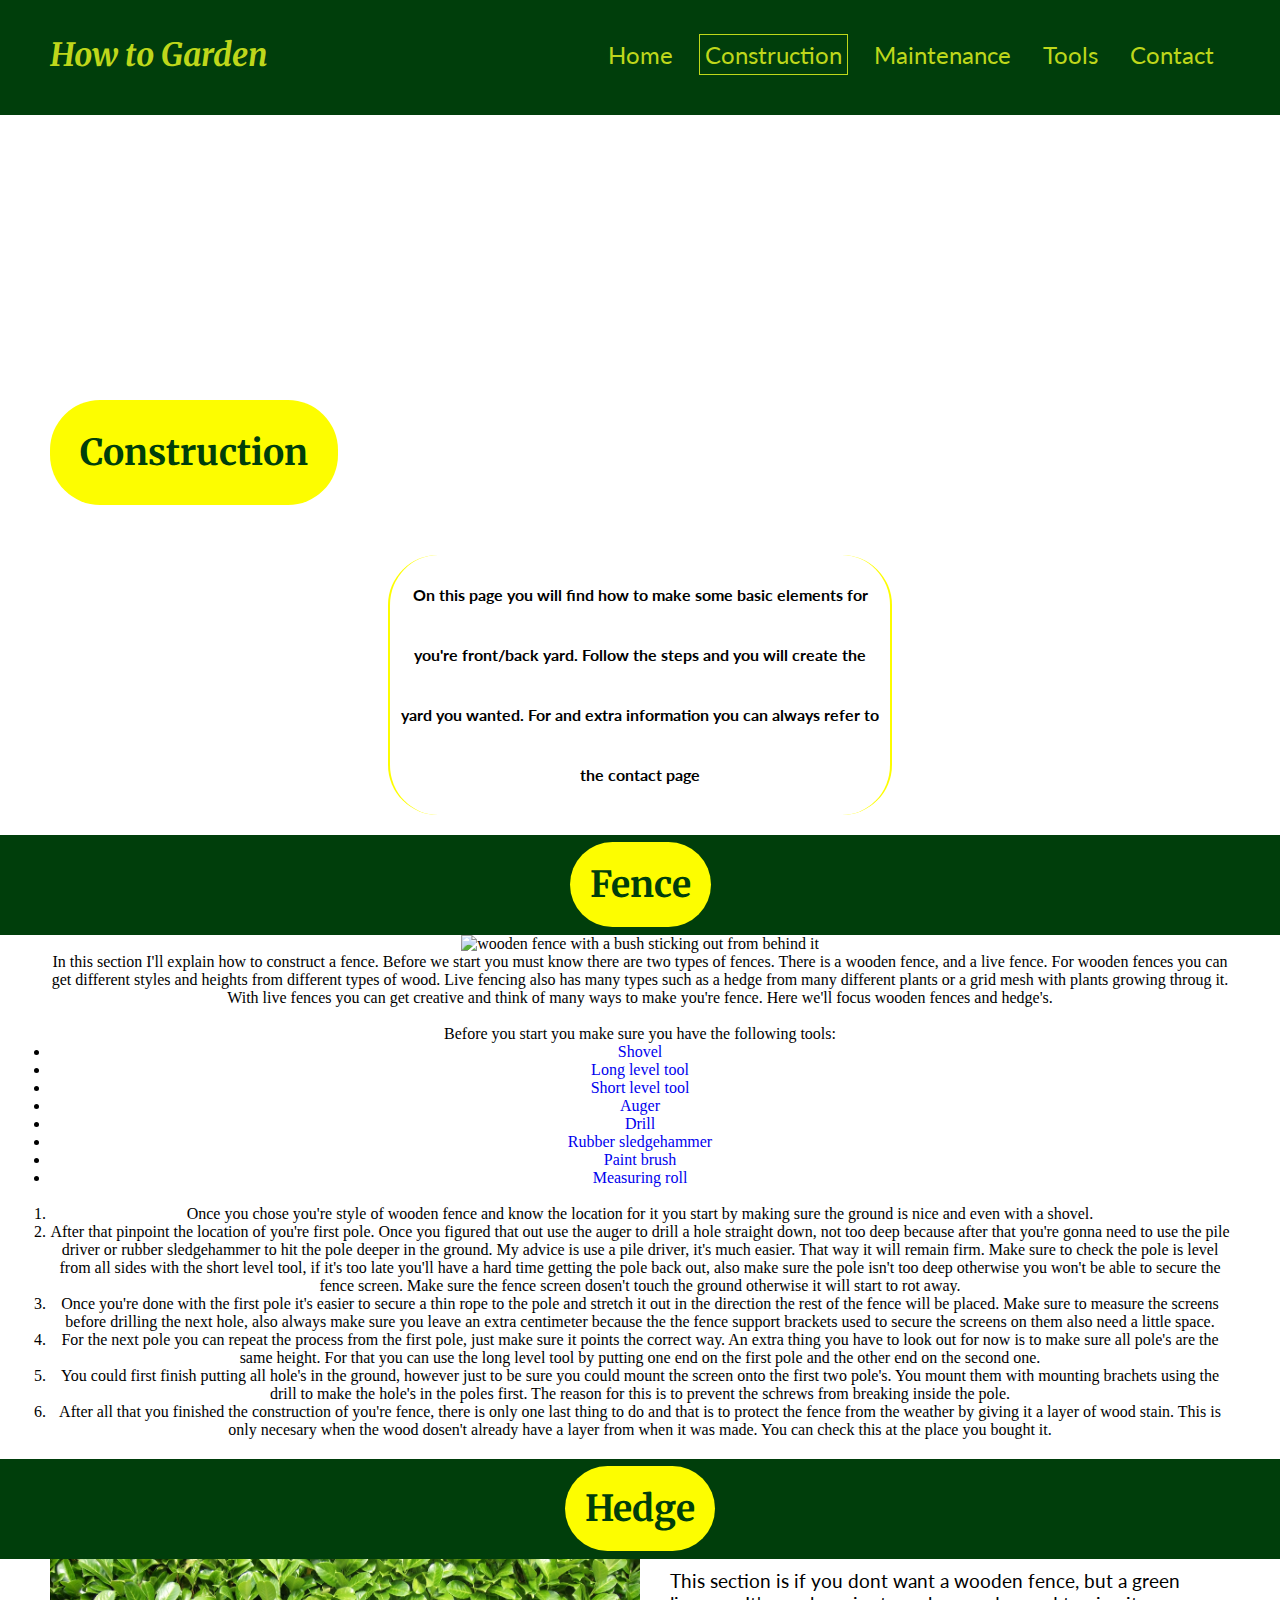
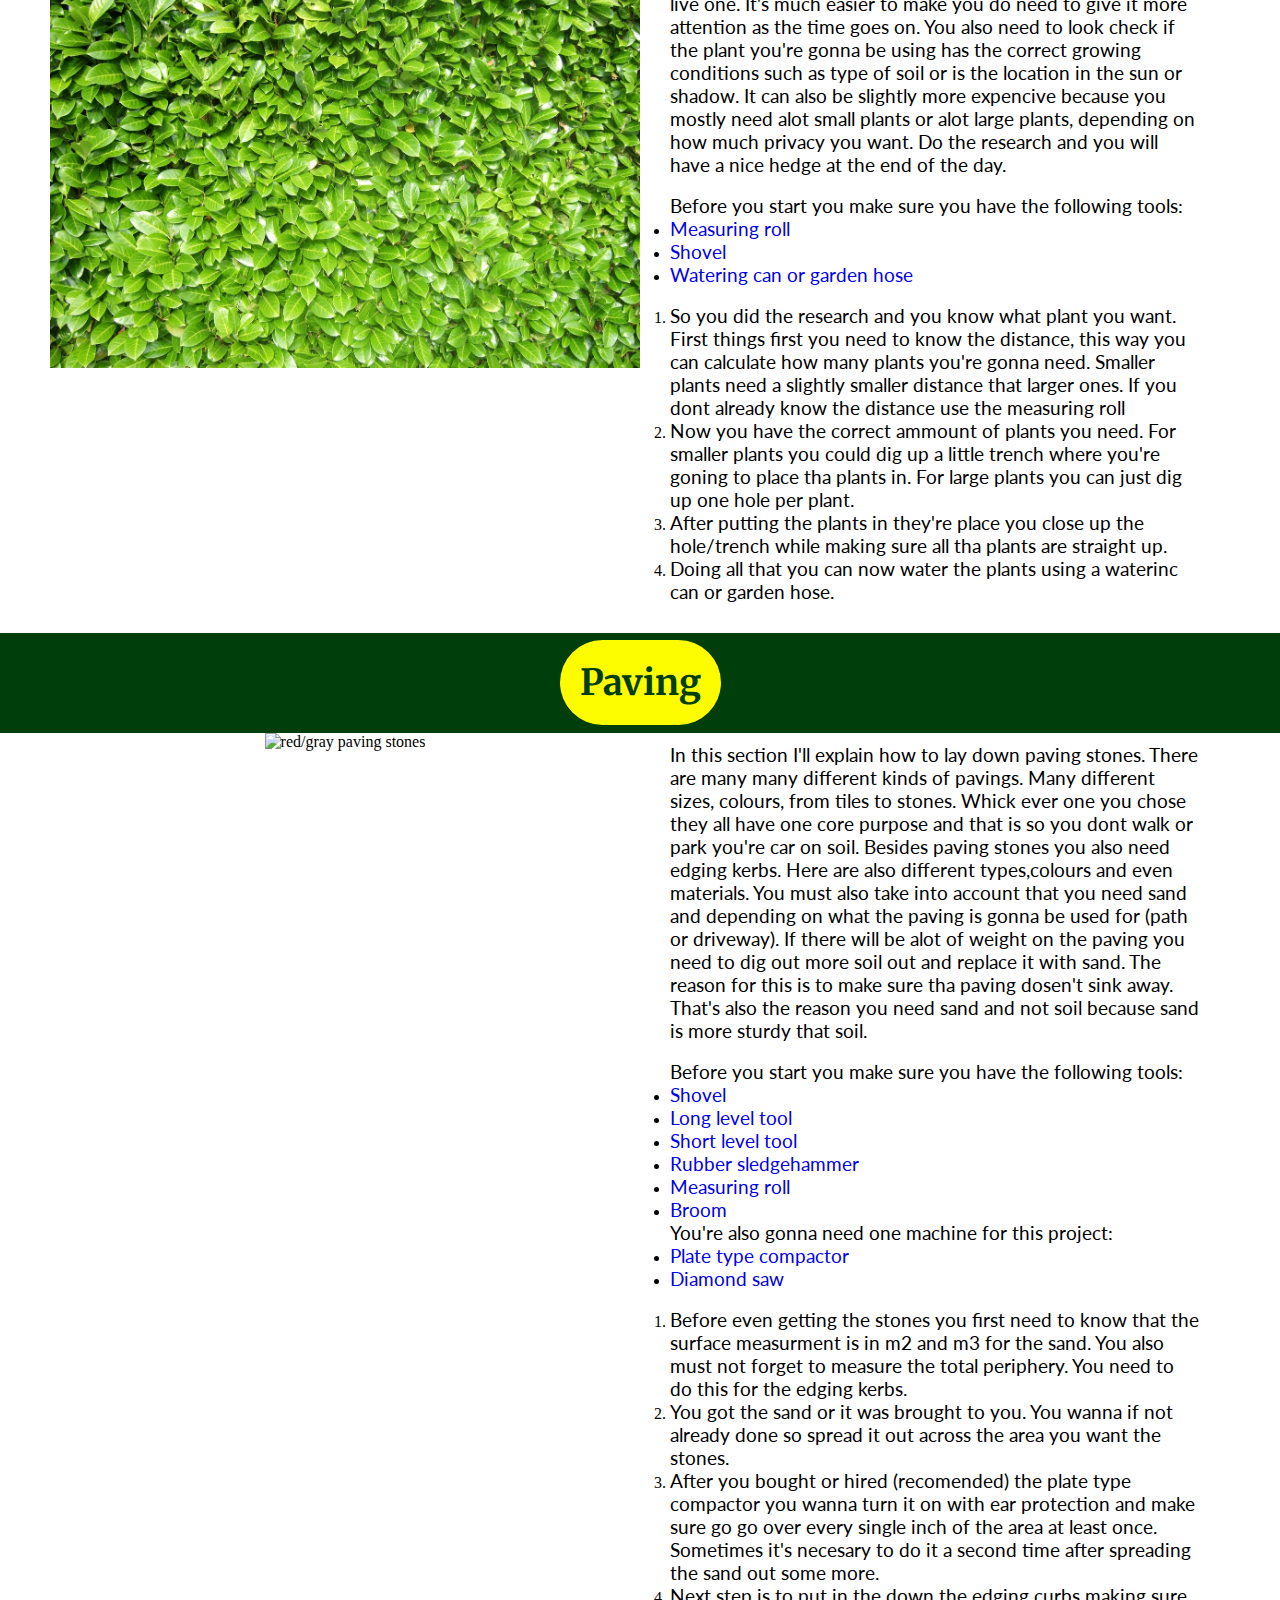
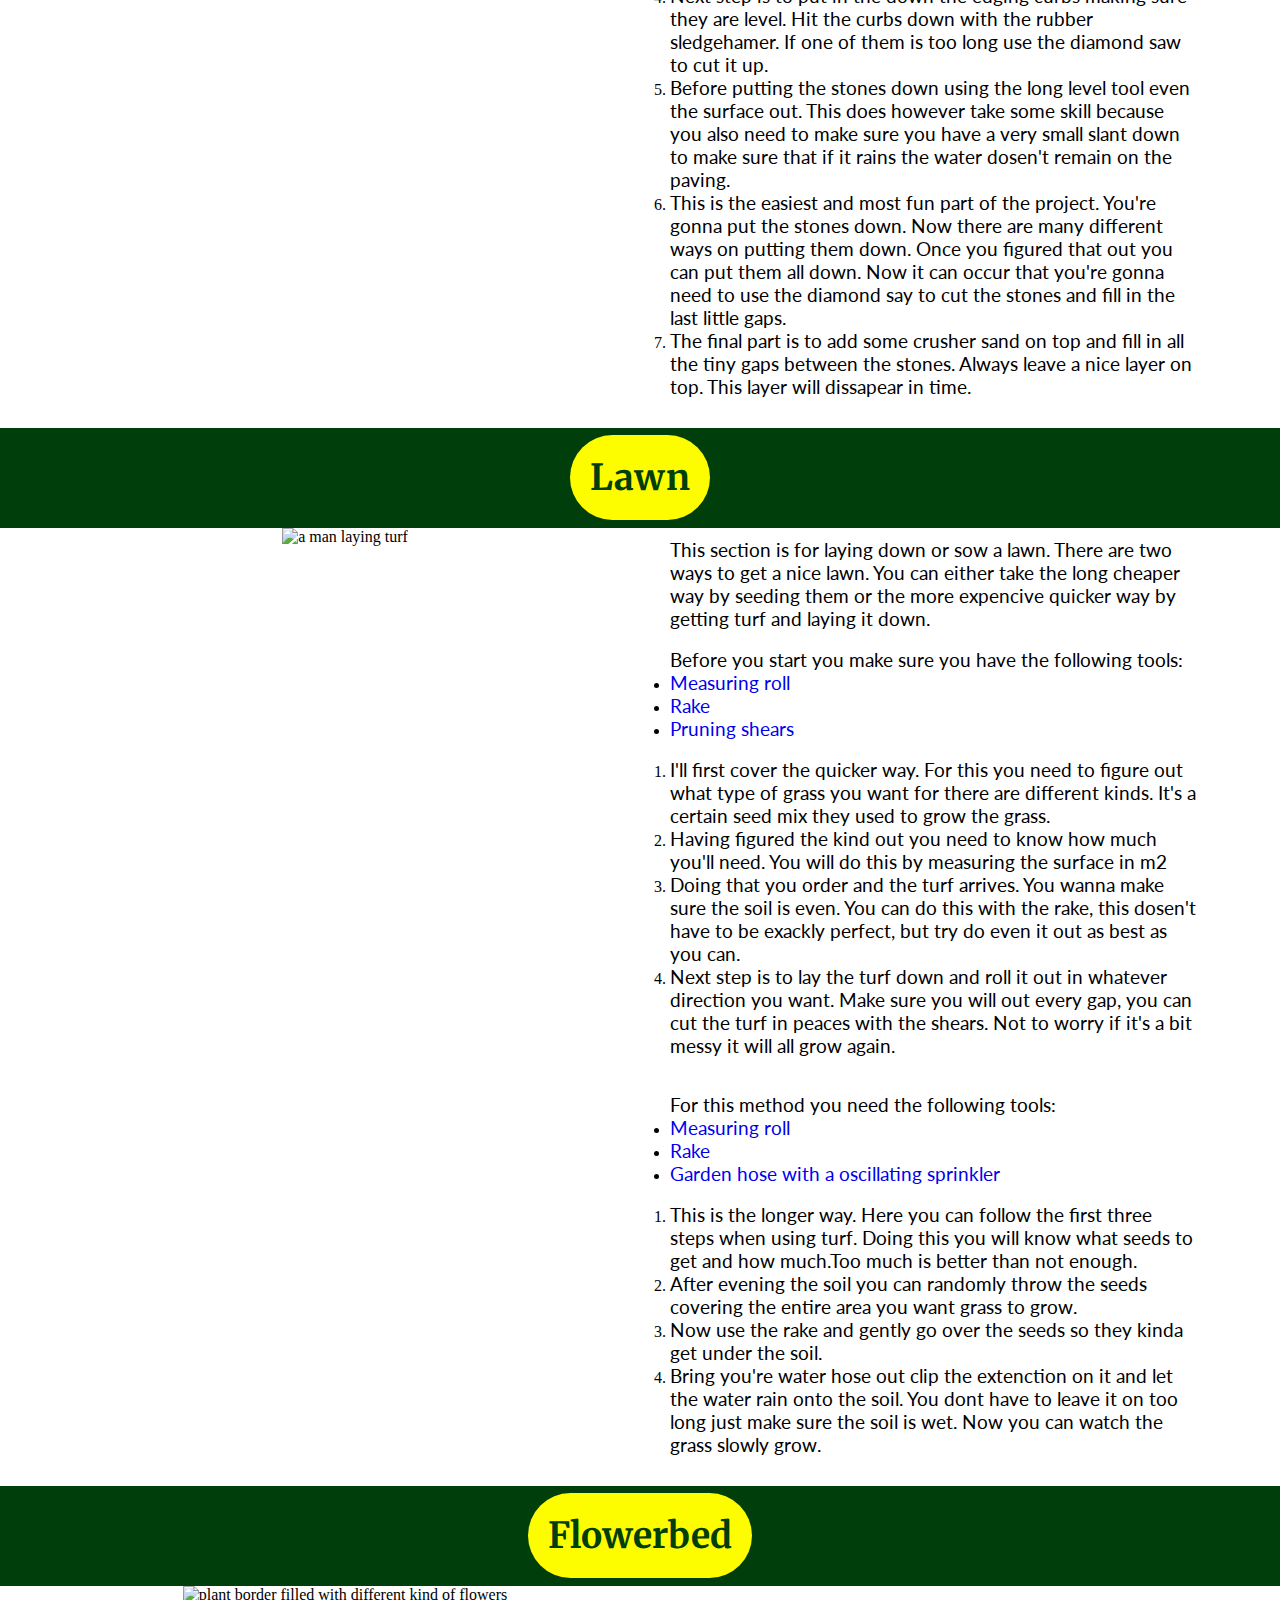
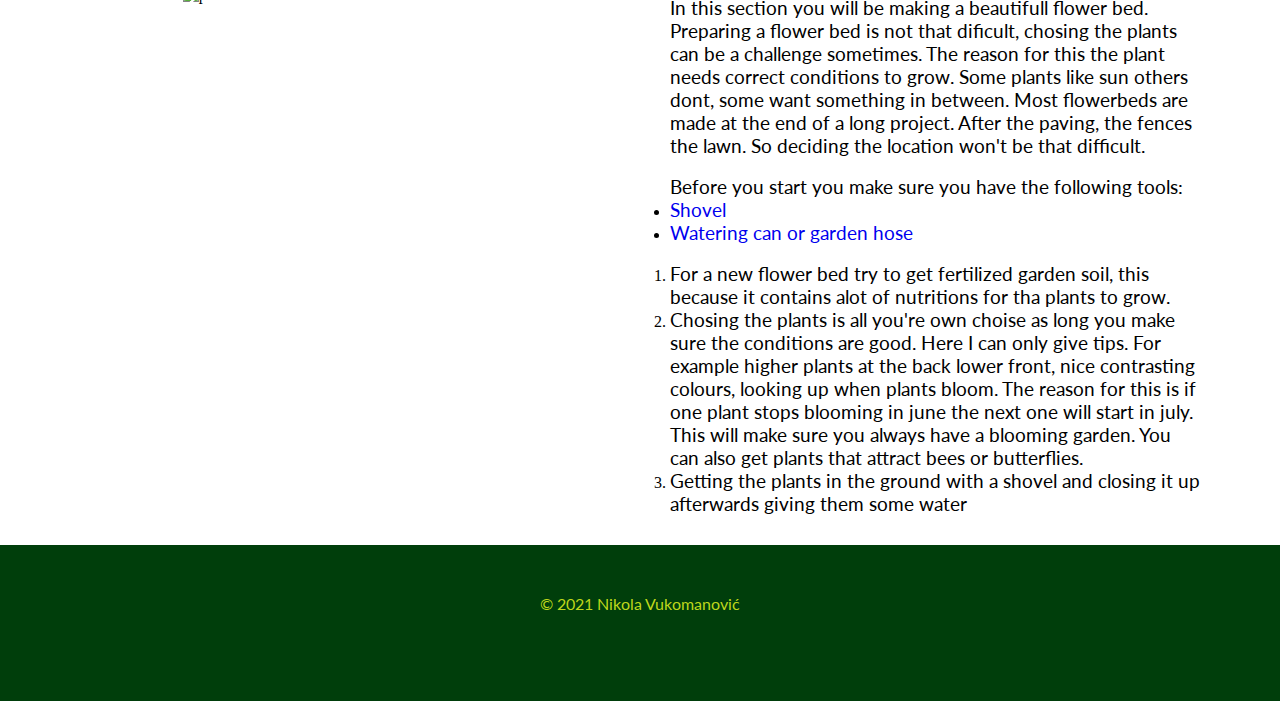
==== construction.html @ 8227ed48 "Bugfixes construction.html" ====
<!DOCTYPE html>
<html lang="en">
<head>
    <meta charset="UTF-8">
    <meta http-equiv="X-UA-Compatible" content="IE=edge">
    <meta name="viewport" content="width=device-width, initial-scale=1.0">
    <meta name="description" content="How to build and maintain a garden">
    <meta name="keywords" content="gardening, landschaper, garden maintanance"> 
    <meta name=author content="Nikola Vukomanovic"> 
    <link rel="stylesheet" href="assets/CSS/style.css">
    <title>How to? Garden</title>
    <link rel="icon" type="image/png" href="./assets/images/favicon.png"> 
</head>
<body>

    <header>

        <div id="logo">
            <a href="index.html">How to Garden <i class="fas fa-seedling"></i> 
            </a>
        </div>

        <nav id="menu">

            <input type="checkbox" id="check">
            <label for="check" class="checkbutton">
                <i class="fas fa-bars"></i>
            </label>

            <ul id="ham-ul">

                <li>
                    <a href="index.html">Home</a>
                   </li>

                 <li>
                    <a href="construction.html" class="active">Construction</a>
                   </li>
 
                <li>
                    <a href="maintenance.html">Maintenance</a>
                </li> 

                <li>
                    <a href="tools.html">Tools</a>
                </li>

                <li>
                    <a href="contact.html">Contact</a>
                </li>
            </ul> 


           <ul>
               <li>
                   <a href="contact.html">Contact</a>
               </li>

               <li>
                   <a href="tools.html">Tools</a>
               </li>

               <li>
                   <a href="maintenance.html">Maintenance</a>
               </li>

               <li>
                <a href="construction.html" class="active">Construction</a>
               </li>

               <li>
                <a href="index.html">Home</a>
               </li>
           </ul> 
        </nav>
    </header>

    <div id="spacer"></div>

    <section class="hero-construction">
        <div id="construction-image"></div>
        <div id="construction-text">
            <h2>Construction <i class="fas fa-gavel"></i></h2>
            
        </div>
    </section>

    <section class="intro-outer">
        <div id="con-intro">
            <p>On this page you will find how to make some basic elements for you're front/back yard. Follow the steps and you will create the yard you wanted. For and extra information you can always refer to the contact page</p>
        </div>
    </section>

    <section class="con-outer">
        <div class="con-headouter">
            <div class="con-head">
                <h2>Fence</h2>
                
            </div>
        </div>
    <div class="con-imgtxt">
        <div id="con-img">
            <img height="100%" width="100%" src="/assets/images/construction/pexels-snapwire-113726.jpg" alt="wooden fence with a bush sticking out from behind it">
        </div><div id="con-txt">
            <p>
                In this section I'll explain how to construct a fence. Before we start you must know there are two types of fences. There is a wooden fence, and a live fence. For wooden fences you can get different styles and heights from different types of wood. Live fencing also has many types such as a hedge from many different plants or a grid mesh with plants growing throug it. With live fences you can get creative and think of many ways to make you're fence. Here we'll focus wooden fences and  hedge's.</p>
                <br>
                <p >Before you start you make sure you have the following tools:</p>
                <ul>
                    <li><a href="tools.html#shovel" target="blank"><p>Shovel</p></a></li>
                    <li><a href="tools.html#longlvl-tool" target="blank"><p>Long level tool</p></a></li>
                    <li><a href="tools.html#shortlvl-tool" target="blank"><p>Short level tool</p></a></li>
                    <li><a href="tools.html#auger" target="blank"><p>Auger</p></a></li>
                    <li><a href="tools.html#drill" target="blank"><p>Drill</p></a></li>
                    <li><a href="tools.html#rubber-hamer" target="blank"><p>Rubber sledgehammer</p></a></li>
                    <li><a href="tools.html#brush" target="blank"><p>Paint brush</p></a></li>
                    <li><a href="tools.html#measuring-roll" target="blank"><p>Measuring roll</p></a></li>
                </ul>
                <br>
                <ol>
                    <li><p>Once you chose you're style of wooden fence and know the location for it you start by making sure the ground is nice and even with a shovel.</p></li> 
                    <li><p>After that pinpoint the location of you're first pole. Once you figured that out use the auger to drill a hole straight down, not too deep because after that you're gonna need to use the pile driver or rubber sledgehammer to hit the pole deeper in the ground. My advice is use a pile driver, it's much easier. That way it will remain firm. Make sure to check the pole is level from all sides with the short level tool, if it's too late you'll have a hard time getting the pole back out, also make sure the pole isn't too deep otherwise you won't be able to secure the fence screen. Make sure the fence screen dosen't touch the ground otherwise it will start to rot away.</p></li> 
                    <li><p>Once you're done with the first pole it's easier to secure a thin rope to the pole and stretch it out in the direction the rest of the fence will be placed. Make sure to measure the screens before drilling the next hole, also always make sure you leave an extra centimeter because the the fence support brackets used to secure the screens on them also need a little space.</p></li> 
                    <li><p>For the next pole you can repeat the process from the first pole, just make sure it points the correct way. An extra thing you have to look out for now is to make sure all pole's are the same height. For that you can use the long level tool by putting one end on the first pole and the other end on the second one.</p></li>
                    <li><p>You could first finish putting all hole's in the ground, however just to be sure you could mount the screen onto the first two pole's. You mount them with mounting brachets using the drill to make the hole's in the poles first. The reason for this is to prevent the schrews from breaking inside the pole.</p></li>
                    <li><p>After all that you finished the construction of you're fence, there is only one last thing to do and that is to protect the fence from the weather by giving it a layer of wood stain. This is only necesary when the wood dosen't already have a layer from when it was made. You can check this at the place you bought it.</p></li>
            </ol>   
            
        </div>
    </div>
    </section>

    <section class="con-outer">
        <div class="con-headouter">
            <div class="con-head">
                <h2>Hedge</h2>
                
            </div>
        </div>
    <div class="con-imgtxt">
        <div class="con-img">
            <img height="100%" width="100%" src="/assets/images/construction/texture-laurel-hedge-1172433-1279x885.jpg" alt="bright green laurel hedge">
        </div><div class="con-txt">
            <p>
                This section is if you dont want a wooden fence, but a green live one. It's much easier to make you do need to give it more attention as the time goes on. You also need to look check if the plant you're gonna be using has the correct growing conditions such as type of soil or is the location in the sun or shadow. It can also be slightly more expencive because you mostly need alot small plants or alot large plants, depending on how much privacy you want. Do the research and you will have a nice hedge at the end of the day.
            </p>
            <br>
            <p>Before you start you make sure you have the following tools:</p>
            <ul>
                <li><a href="tools.html#measuring-roll" target="blank"><p>Measuring roll</p></a></li>
                <li><a href="tools.html#shovel" target="blank"><p>Shovel</p></a></li>
                <li><a href="tools.html#garden-hose" target="blank"><p>Watering can or garden hose</p></a></li>
            </ul>
            <br>
            <ol>
                <li><p>So you did the research and you know what plant you want. First things first you need to know the distance, this way you can calculate how many plants you're gonna need. Smaller plants need a slightly smaller distance that larger ones. If you dont already know the distance use the measuring roll</p></li>
                <li><p>Now you have the correct ammount of plants you need. For smaller plants you could dig up a little trench where you're goning to place tha plants in. For large plants you can just dig up one hole per plant.</p></li>
                <li><p>After putting the plants in they're place you close up the hole/trench while making sure all tha plants are straight up.</p></li>
                <li><p>Doing all that you can now water the plants using a waterinc can or garden hose.</p></li>
            </ol>

        </div>
    </div>
    </section>

    <section class="con-outer">
        <div class="con-headouter">
            <div class="con-head">
                <h2>Paving</h2>
                
            </div>
        </div>
    <div class="con-imgtxt">
        <div class="con-img">
            <img height="100%" width="100%" src="/assets/images/construction/shelter-i83g3jcd1YM-unsplash.jpg" alt="red/gray paving stones">
        </div><div class="con-txt">

            <p>
                In this section I'll explain how to lay down paving stones. There are many many different kinds of pavings. Many different sizes, colours, from tiles to stones. Whick ever one you chose they all have one core purpose and that is so you dont walk or park you're car on soil. Besides paving stones you also need edging kerbs. Here are also different types,colours and even materials. You must also take into account that you need sand and depending on what the paving is gonna be used for (path or driveway). If there will be alot of weight on the paving you need to dig out more soil out and replace it with sand. The reason for this is to make sure tha paving dosen't sink away. That's also the reason you need sand and not soil because sand is more sturdy that soil.</p>
                <br>
                <p >Before you start you make sure you have the following tools:</p>
                <ul>
                    <li><a href="tools.html#shovel" target="blank"><p>Shovel</p></a></li>
                    <li><a href="tools.html#longlvl-tool" target="blank"><p>Long level tool</p></a></li>
                    <li><a href="tools.html#shortlvl-tool" target="blank"><p>Short level tool</p></a></li>
                    <li><a href="tools.html#rubber-hamer" target="blank"><p>Rubber sledgehammer</p></a></li>
                    <li><a href="tools.html#measuring-roll" target="blank"><p>Measuring roll</p></a></li>
                    <li><a href="tools.html#broom" target="blank"><p>Broom</p></a></li>
                </ul>
                <p>You're also gonna need one machine for this project:</p>
                <ul>
                    <li><a href="tools.html#plate"><p>Plate type compactor</p></a></li>
                    <li><a href="tools.html#diamond-saw" target="blank"><p>Diamond saw</p></a></li>
                </ul>
                <br>
                <ol>
                    <li><p>Before even getting the stones you first need to know that the surface measurment is in m2 and m3 for the sand. You also must not forget to measure the total periphery. You need to do this for the edging kerbs.</p></li> 
                    <li><p>You got the sand or it was brought to you. You wanna if not already done so spread it out across the area you want the stones.</p></li> 
                    <li><p>After you bought or hired (recomended) the plate type compactor you wanna turn it on with ear protection and make sure go go over every single inch of the area at least once. Sometimes it's necesary to do it a second time after spreading the sand out some more.</p></li> 
                    <li><p>Next step is to put in the down the edging curbs making sure they are level. Hit the curbs down with the rubber sledgehamer. If one of them is too long use the diamond saw to cut it up.</p></li>
                    <li><p>Before putting the stones down using the long level tool even the surface out. This does however take some skill because you also need to make sure you have a very small slant down to make sure that if it rains the water dosen't remain on the paving.</p></li>
                    <li><p>This is the easiest and most fun part of the project. You're gonna put the stones down. Now there are many different ways on putting them down. Once you figured that out you can put them all down. Now it can occur that you're gonna need to use the diamond say to cut the stones and fill in the last little gaps.</p></li>
                    <li><p>The final part is to add some crusher sand on top and fill in all the tiny gaps between the stones. Always leave a nice layer on top. This layer will dissapear in time.</p></li>
            </ol> 
        </div>
    </div>
    </section>

    <section class="con-outer">
        <div class="con-headouter">
            <div class="con-head">
                <h2>Lawn</h2>
                
            </div>
        </div>
    <div class="con-imgtxt">
        <div class="con-img">
            <img height="100%" width="100%" src="/assets/images/construction/pexels-anna-shvets-5231232.jpg" alt="a man laying turf">
        </div><div class="con-txt">
            <p>
                This section is for laying down or sow a lawn. There are two ways to get a nice lawn. You can either take the long cheaper way by seeding them or the more expencive quicker way by getting turf and laying it down.
            </p>
            <br>
            <p>Before you start you make sure you have the following tools:</p>
            <ul>
                <li><a href="tools.html#measuring-roll" target="blank"><p>Measuring roll</p></a></li>
                <li><a href="tools.html#rake" target="blank"><p>Rake</p></a></li>
                <li><a href="tools.html#pruning-shears" target="blank"><p>Pruning shears</p></a></li>
            </ul>
            <br>
            <ol>
                <li><p>I'll first cover the quicker way. For this you need to figure out what type of grass you want for there are different kinds. It's a certain seed mix they used to grow the grass.</p></li>
                <li><p>Having figured the kind out you need to know how much you'll need. You will do this by measuring the surface in m2</p></li>
                <li><p>Doing that you order and the turf arrives. You wanna make sure the soil is even. You can do this with the rake, this dosen't have to be exackly perfect, but try do even it out as best as you can.</p></li>
                <li><p>Next step is to lay the turf down and roll it out in whatever direction you want. Make sure you will out every gap, you can cut the turf in peaces with the shears. Not to worry if it's a bit messy it will all grow again.</p></li>
            </ol>
            <br>
            <br>
            <p>For this method you need the following tools:</p>
            <ul>
                <li><a href="tools.html#measuring-roll" target="blank"><p>Measuring roll</p></a></li>
                <li><a href="tools.html#rake" target="blank"><p>Rake</p></a></li>
                <li><a href="tools.html#sprinkler" target="blank"><p>Garden hose with a oscillating sprinkler</p></a></li>
            </ul>
            <br>
            <ol>
                <li><p>This is the longer way. Here you can follow the first three steps when using turf. Doing this you will know what seeds to get and how much.Too much is better than not enough.</p></li>
                <li><p>After evening the soil you can randomly throw the seeds covering the entire area you want grass to grow.</p></li>
                <li><p>Now use the rake and gently go over the seeds so they kinda get under the soil.</p></li>
                <li><p>Bring you're water hose out clip the extenction on it and let the water rain onto the soil. You dont have to leave it on too long just make sure the soil is wet. Now you can watch the grass slowly grow.</p></li>
            </ol>

            
        </div>
    </div>
    </section>

    <section class="con-outer">
        <div class="con-headouter">
            <div class="con-head">
                <h2>Flowerbed</h2>
                
            </div>
        </div>
    <div class="con-imgtxt">
        <div class="con-img">
            
            
            
            <img height="100%" width="100%" src="/assets/images/construction/13861743-a-close-up-of-shovel-in-the-ground.jpg" alt="plant border filled with different kind of flowers">
        </div><div class="con-txt">
            <p>
                In this section you will be making a beautifull flower bed. Preparing a flower bed is not that dificult, chosing the plants can be a challenge sometimes. The reason for this the plant needs correct conditions to grow. Some plants like sun others dont, some want something in between. Most flowerbeds are made at the end of a long project. After the paving, the fences the lawn. So deciding the location won't be that difficult. 
            </p>
            <br>
            <p>Before you start you make sure you have the following tools:</p>
            <ul>
                <li><a href="tools.html#shovel" target="blank"><p>Shovel</p></a></li>
                <li><a href="tools.html#garden-hose" target="blank"><p>Watering can or garden hose</p></a></li>
            </ul>
            <br>
            <ol>
                <li><p>For a new flower bed try to get fertilized garden soil, this because it contains alot of nutritions for tha plants to grow.
                </p></li>
                <li><p>Chosing the plants is all you're own choise as long you make sure the conditions are good. Here I can only give tips. For example higher plants at the back lower front, nice contrasting colours, looking up when plants bloom. The reason for this is if one plant stops blooming in june the next one will start in july. This will make sure you always have a blooming garden. You can also get plants that attract bees or butterflies.</p></li>
                <li><p>Getting the plants in the ground with a shovel and closing it up afterwards giving them some water</p></li>
            </ol>
        </div>
    </div>
    </section>

    <footer> 
        <div>
            <ul id="social">
                <li><a href="https://www.youtube.com/" target="_blank" aria-label="go to out youtube page (opens in a new tab)">
                <i class="fab fa-youtube"></i></a></li>

                <li><a href="https://www.facebook.com/nikola.vukomanovic.94" target="_blank"  aria-label="go to out facebook page (opens in a new tab)">
                <i class="fab fa-facebook"></i></a></li>

                <li><a href="https://www.instagram.com/nickolasvk/" target="_blank" aria-label="go to out instagram page (opens in a new tab)">
                <i class="fab fa-instagram"></i></a></li>
            
                <li><a href="https://github.com/NikolaVk" target="_blank" aria-label="go to out github page (opens in a new tab)">
                <i class="fab fa-github"></i></a></li>
            </ul>
        </div>
        <br>
        <div id="copyright">
            <p>© 2021 Nikola Vukomanović</p>
        </div>
    </footer>
    
    
<!--font-awesome-->
    <script src="https://kit.fontawesome.com/0841df7e2e.js" crossorigin="anonymous"></script>

</body>
</html>
---- assets/CSS/style.css ----
@import url('https://fonts.googleapis.com/css2?family=Lato:ital@1&family=Merriweather+Sans:ital,wght@1,300&family=Merriweather:ital@1&display=swap');

*{
    margin: 0;
    padding: 0;
    border: none;
}

a{
    text-decoration: none;
}

/* header*/

header{
    width: 100%;
    height:115px;
    background-color: #003E0B;
    position: fixed;
    z-index: 10;
}

#spacer{
    height: 115px;
}

#logo{
    font-family: merriweather, sans-serif;
    font-style: italic;
    font-weight: bold;
    margin-left: 50px;
    float: left;
    margin-top: 10px;
    font-size: 200%;
}

#logo a{
    color: #BED71B;
}

#menu{
   font-size: 150%;
   font-family: Lato, sans-serif;
   margin-right: 50px; 
   
}

#menu a{
    color: #BED71B;
    padding: 5px;
    border: 1px solid #003E0B;
}

#menu a:hover{
    border: 1px solid #BED71B;
    padding: 5px;
}

.active{
    border: 1px solid #BED71B  !important;
    padding: 5px;
}

#menu li{
    list-style-type: none;
    float: right;
    margin:10px;
}

#ham-ul{
    display: none;
}

#menu, #logo{
    line-height: 90px;
}

/*hamburger-menu*/

.checkbutton{
    font-size: 100px;
    color: #BED71B;
    float: left;
    line-height: 90px;
    margin-left: 50px;
    font-size: 50px;
    display: none;
}

#check{
    display: none;
}

/*hamburger menu*/

/*header*/

/*hero-image*/

.hero-outer{
    width: 100%;
    height: 820px; 
}

#hero-image{
    background: url('/assets/images/hero/pexels-mike-145685.jpg') no-repeat center center;
    background-size: 100%;
    width: 100%;
    height: 820px;
}

#hero-text{
    background-color: #fdfd00;
    color: #003E0B;
    margin-right: 50px;
    top: 700px;
    left: 50px;
    text-align: center;
    font-size: 150%;
    font-family: Merriweather, sans-serif;
    padding: 30px;
    border: 1px;
    border-radius: 50px;
    display: inline-block;
    position:absolute;
}

#hero-text h3{
    font-family: Lato, sans-serif;
}

/*hero-image*/

/*youtube*/

.youtube-outer{
    width: 100%;
    height: 650px;
    
}

#youtube-video{
    position: relative;
    width: 60%;
    height: 100%;
    float: left;
    margin-left: 50px;
}

  #youtube-video iframe{
    position: absolute;
    top:0;
    left: 0;
    width: 100%;
    height: 100%;
}

#youtube-text{
    float: right;
    color: #003E0B;
    width: 30%;
    height: 100%;
    margin-right: 50px;
    line-height: 50px;
    text-align: center;
    font-family: Lato, sans-serif;
    font-size: 150%;
    display: flex;
    align-items: center;
}

#youtube-text h2{
    font-family: Merryweather,sans-serif;
    font-style: italic;
}
/*youtube*/

/*footer*/

footer{
    width: 100%;
    height: 130px;
    padding: 1% 0 1% 0;
    background-color: #003E0B;
    display: inline-block;
}

footer div{
    width: 100%;
    text-align: center;
}

#social{
    width: 100%;   
}

#social li{
    font-size: 400%;
    display: inline-block;
    width: 15%;
    border: 1px solid #003E0B;
    padding: 5px;
}

#social li:hover{
    border: 1px solid #BED71B;
    padding: 5px;
}

#social a{
    color: #BED71B;
}

#copyright{
    color:#BED71B;
    font-family: Lato, sans-serif;
    display: inline-block;
}
/*footer*/

/*construction-maintenance*/

#construction-image{
    background: url('/assets/images/hero/pikwizard-a6b280b933d0448d52776e1d36d420e9.jpg') no-repeat center center;
    background-size: 100%;
    width: 100%;
    height: 420px;
}

#construction-text{
    background-color: #fdfd00;
    color: #003E0B;
    left: 50px;
    top: 400px;
    text-align: center;
    font-size: 150%;
    font-family: Merriweather, sans-serif;
    padding: 30px;
    border: 1px;
    border-radius: 50px;
    display: inline-block;
    position:absolute;
}


.intro-outer{
    width: 100%;
    text-align: center;
}

#con-intro{
    width: 480px;
    margin-top: 20px;
    display: inline-block;
    line-height: 60px;
    border-left: 2px solid #fdfd00;
    border-right: 2px solid #fdfd00;
    border-radius: 50px;
    padding: 10px;
}

#con-intro p{
    font-family: Lato, sans-serif;
    font-weight: bold;
    font-size: 100%;
}

.con-outer{
    width: 100%;
    margin-top: 20px;
    text-align: center;
}

.con-headouter{
    width: 100%;
    height: 100px;
    background-color:#003E0B;
    display: inline-block;
}

.con-head{
    background-color: #fdfd00;
    color: #003E0B; 
    margin-top: 7px;
    font-size: 150%;
    font-family: Merriweather, sans-serif;
    padding: 20px;
    border: 1px;
    border-radius: 50px;
    display: inline-block;
}

.con-imgtxt{
    width: 100%;
    padding-left: 50px;
    padding-right: 50px;
    margin-bottom: 20px;
    box-sizing: border-box;
}

.con-img{
    width: 50%;
    display: inline-block;
    vertical-align: top;
}

.con-txt{
    width: 50%;
    display: inline-block;
    vertical-align: top;
    text-align: left;
    box-sizing: border-box;
    padding: 10px 30px;
}

.con-txt p{
    font-family: Lato, sans-serif;
    font-size: 120%;
}

/*construction-maintenance*/

/*maintenance*/

#maintenance-image{
    background: url('/assets/images/hero/pexels-magda-ehlers-4162016.jpg') no-repeat center center;
    background-size: 100%;
    width: 100%;
    height: 420px;
}

#maintenance-text{
    background-color: #fdfd00;
    color: #003E0B;
    left: 50px;
    top: 400px;
    text-align: center;
    font-size: 150%;
    font-family: Merriweather, sans-serif;
    padding: 30px;
    border: 1px;
    border-radius: 50px;
    display: inline-block;
    position:absolute;
}

/*maintenance*/

/*tools*/

#tools-image{
    background: url('/assets/images/hero/luis-feliciano-9EH5AkClwZ0-unsplash.jpg') no-repeat center center;
    width: 100%;
    background-size: 100%;
    height: 420px;
}

#tools-text{
    background-color: #fdfd00;
    color: #003E0B;
    left: 50px;
    top: 400px;
    text-align: center;
    font-size: 150%;
    font-family: Merriweather, sans-serif;
    padding: 30px;
    border: 1px;
    border-radius: 50px;
    display: inline-block;
    position:absolute;
}

.tool-outer{
    width: 100%;
    margin-top: 20px;
    text-align: center;
}

#tool-headouter{
    width: 100%;
    height: 100px;
    background-color:#003E0B;
    display: inline-block;
}

#tool-head{
    background-color: #fdfd00;
    color: #003E0B; 
    margin-top: 7px;
    font-size: 150%;
    font-family: Merriweather, sans-serif;
    padding: 20px;
    border: 1px;
    border-radius: 50px;
    display: inline-block;
}

.tool-imgtxt{
    width: 25%;
    padding-left: 50px;
    padding-right: 50px;
    margin-bottom: 20px;
    box-sizing: border-box;
    float: left;
}

#tool-img{
    width: 100%;
    display: inline-block;
    vertical-align: top;
}

#tool-txt{
    width: 100%;
    display: inline-block;
    vertical-align: top;
    box-sizing: border-box;
    text-align: center;
    padding: 10px;
}

#tool-txt h3{
    font-family: Lato, sans-serif;
    font-size: 120%;
}

/*tools*/

/*contact*/

#contact-image{
    background: url('/assets/images/hero/pikwizard-80fe1a289aa8c6eac7cb1d445efd1529.jpg') no-repeat center center;
    background-size: 100%;
    width: 100%;
    height: 850px;
}

#contact-text{
    background-color: #fdfd00;
    color: #003E0B;
    left: 50px;
    top: 400px;
    text-align: center;
    font-size: 150%;
    font-family: Merriweather, sans-serif;
    padding: 30px;
    border: 1px;
    border-radius: 50px;
    display: inline-block;
    position:absolute;
}

.contact{
    background-color: #fdfd007a;
    width: 40%;
    float: right;
    height: 550px;
    margin-right: 50px;
    margin-top: 150px;
    padding: 10px;
    border-radius: 50px;
    box-sizing: border-box;
    
}

input{
    background-color: #fff;
    width: 100%;
    height: 8%;
    margin-top: 20px;
    border-radius: 50px;
    padding: 10px;
    box-sizing: border-box;
    border: #003E0B 1px solid;
    
}

input, input:focus{
    outline: none;
} 

textarea{
    background-color:#fff;
    width: 100%;
    height: 200px;
    margin-top: 20px;
    padding: 10px;
    box-sizing: border-box;
    resize: none;
    border: #003E0B 1px solid;
    border-radius: 25px;

}

textarea, input:focus{
    outline: none;
} 

.button{
    background-color: #003E0B;
    color: #BED71B;
    width: 40%;
    float: left;
    margin-left: 50px;

}

.button:hover{
    background-color: #BED71B;
    color: #003E0B;
}

/*contact*/

/*media queries*/

@media (max-width:1300px){

    #hero-image{
        background-size: cover;
    }
    
    .contact{
        width: 50%;
    }

    .tool-imgtxt{
        width: 33.3%;
    }

}

@media (max-width: 1100px) {


    #logo{
        text-align: center;
        width: 100%;
        box-sizing: border-box;
        margin: 0;
    }


    .checkbutton{
        display: block;
        position: absolute;
        left: 10px;
    }

    #check{
        display: none;
    }

    #ham-ul{
        position: absolute;
        display: block;
        width: 100%;
        bottom: 0px;
        font-weight: bolder;
        background-color: #003E0B;
        top: 115px;
        left:-100%;
        text-align: center;
        transition: all .5s;
        z-index: 10;
    }

    nav ul{
        display: none;
    }

    nav ul li{
        display: block;
        float: none !important;
    }

    #menu a{
    color: #BED71B;
    font-size: 20px;
    }

    #check:checked ~ ul{
        left: 0;
    }

    .checkbutton #logo{
        line-height: 90px;
    }

    #youtube-video{
        width: 100%;
        margin: 0;
    }

    #youtube-text{
        width: 100%;
        height: 400px;
        margin: 0;
    }

    #construction-image{
        background-size: cover;
    }

    #con-img{
        width: 100%;
    }
    
    #con-txt{
        width: 100%;
    }

    #maintenance-image{
        background-size: cover;
    }

    #tools-image{
        background-size: cover;
    }

    .tool-imgtxt{
        width: 50%;
    }
    
    #tool-img{
        width: 100%;
    }
    
    #tool-txt{
        width: 100%;
    }

    #contact-image{
        background-size: cover;
    }

    #contact-text{
        top: 135px;
    }

    .contact{
        background-color: #fdfd007a;
        width: 670px;  
    }  

    #contact-text{
        font-size: 15px;
    }
}

@media (max-width:900px){

    #contact-image{
        height: 883px;
    }

    #hero-text{
        top: 400px;
    }

    #ham-ul{
        height: 600px;
    }

    #hero-text{
        font-size: 15px;
    }

    #construction-text{
        font-size: 15px;
    }

    #maintenance-text{
        font-size: 15px;
    }

    #tools-text{
        font-size: 15px;
    }
}




@media (max-width: 700px){


    .checkbutton{
        font-size: 40px;
        margin: 0;
        margin-left: 10px;
    }

    #logo{
        font-size: 30px;
         
    }

    #hero-text{
        font-size: 15px;
        width: 210px;
    }

    #hero-text h2{
        font-size: 25px;
    }

    #youtube-text{
        font-size: 20px;
    }

    #youtube-video{
        height: 250px;
    }

    #construction-text{
        margin-left: 20px;
    }

    #construction-text h2{
        font-size: 25px;
    }

    #con-intro{
        width: 300px; 
    }

    #con-headouter{
        height: 87px;
    }

    #con-head h2{
        font-size: 25px;
    }

    .con-imgtxt{
        padding:0px;
    }

    #maintenance-text h2{
        font-size: 25px;
    }

    #tools-text{
        margin-left: 60px;
    }

    #tools-text h2{
        font-size: 25px;

    }

    #tool-headouter{
        height: 87px;
    }

    #tool-head h2{
        font-size: 25px;
    }

    .tool-imgtxt{
        width: 100%;
        padding: 0;
    }

    #contact-text{
        margin-left: 30px;
    }

    #contact-text h2{
        font-size: 25px;

    }

    .contact {
        width: 285px;
    }

    .button{
        width: 30%;
        margin: 0;
        margin-left: 35px;
        margin-top: 20px;
    }

    #social{
        font-size: 12px;

    }

    #copyright{
        font-size: 12px;
    }
}

@media (max-width:400px){
    #logo{
        padding-left: 50px;
    }
}
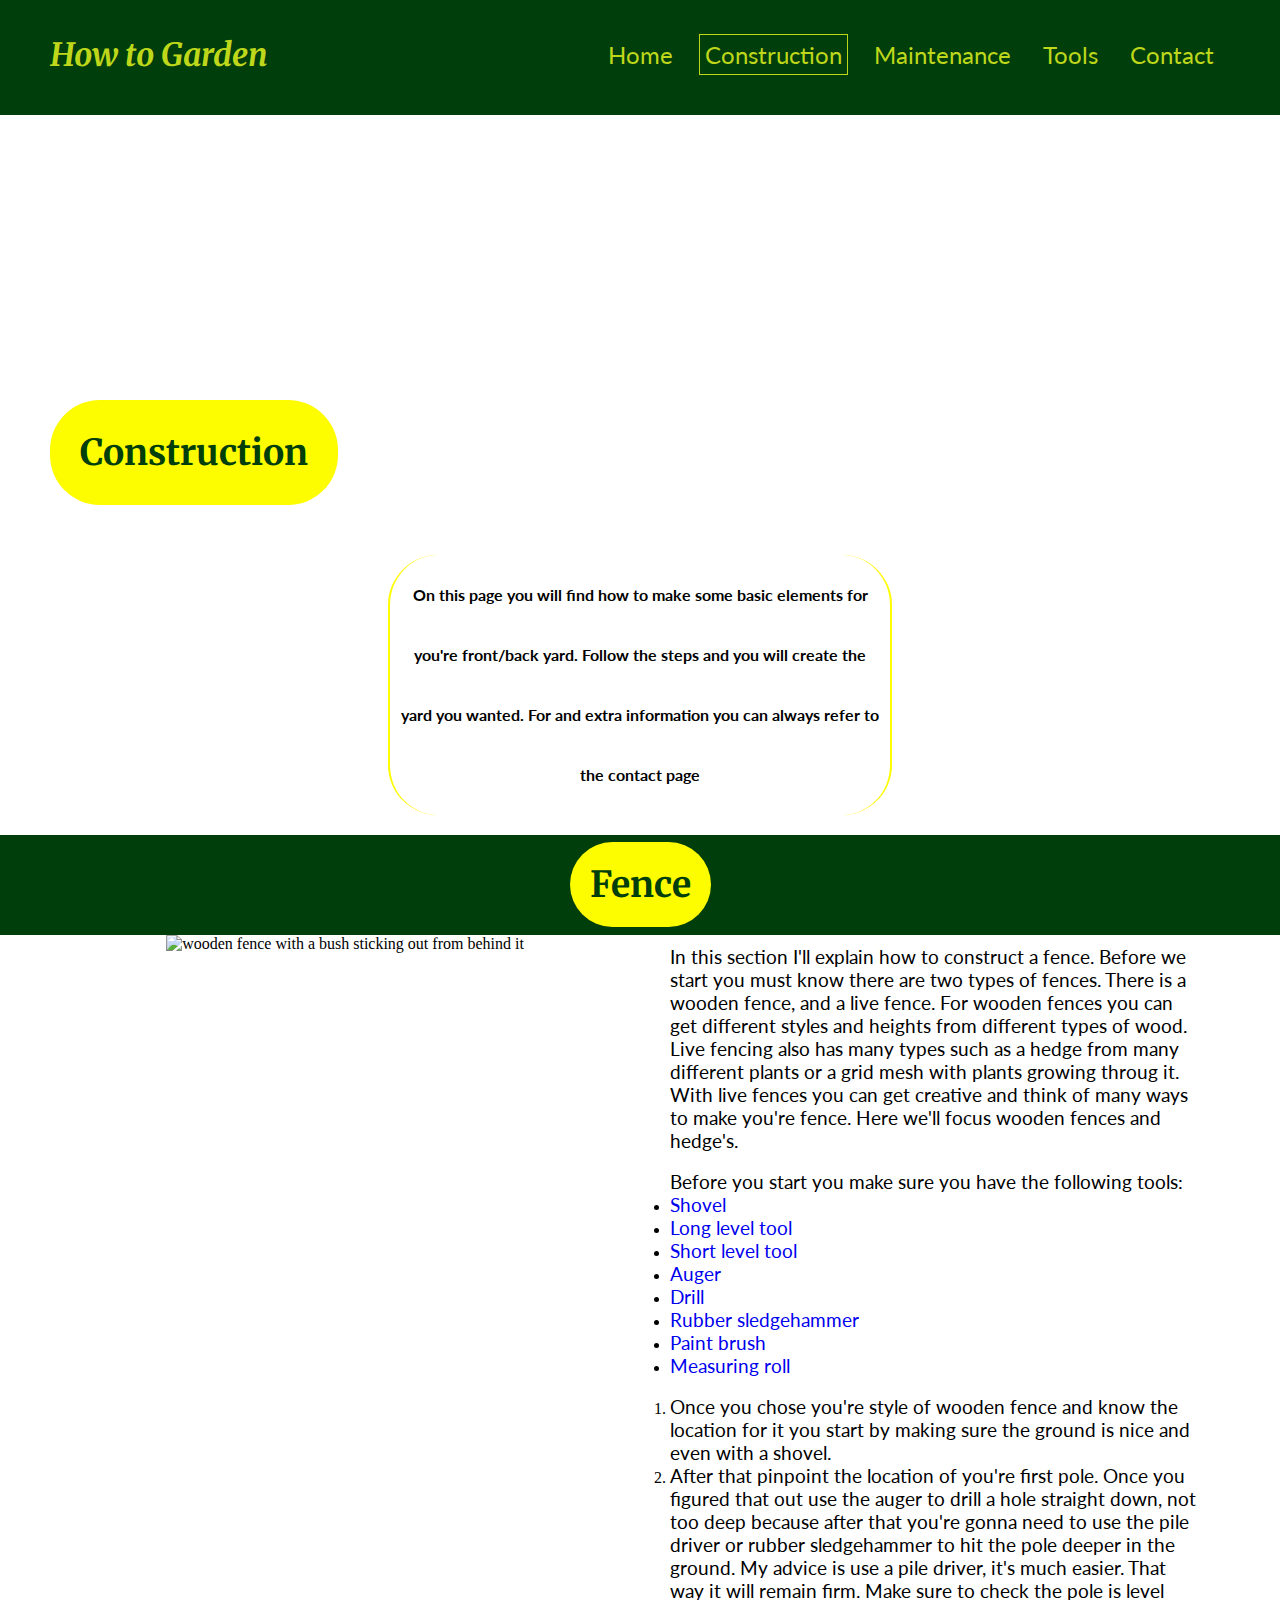
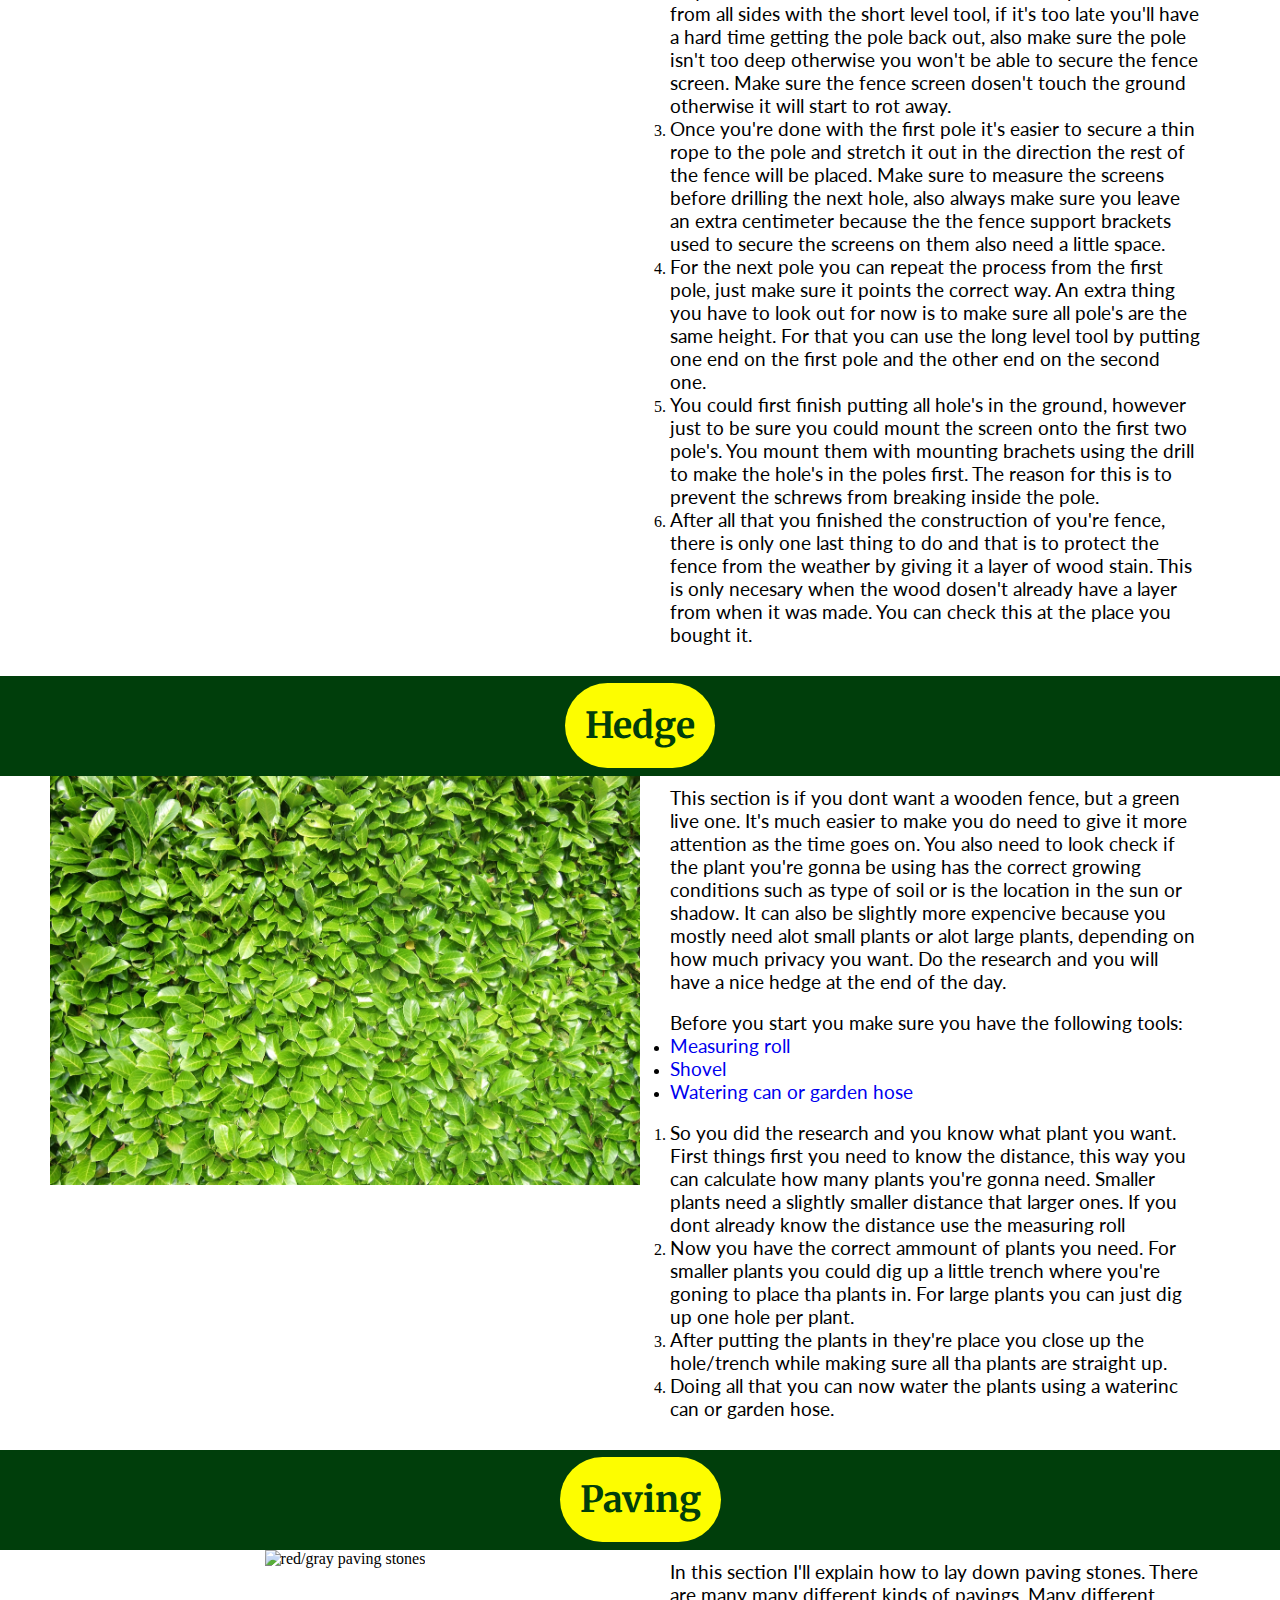
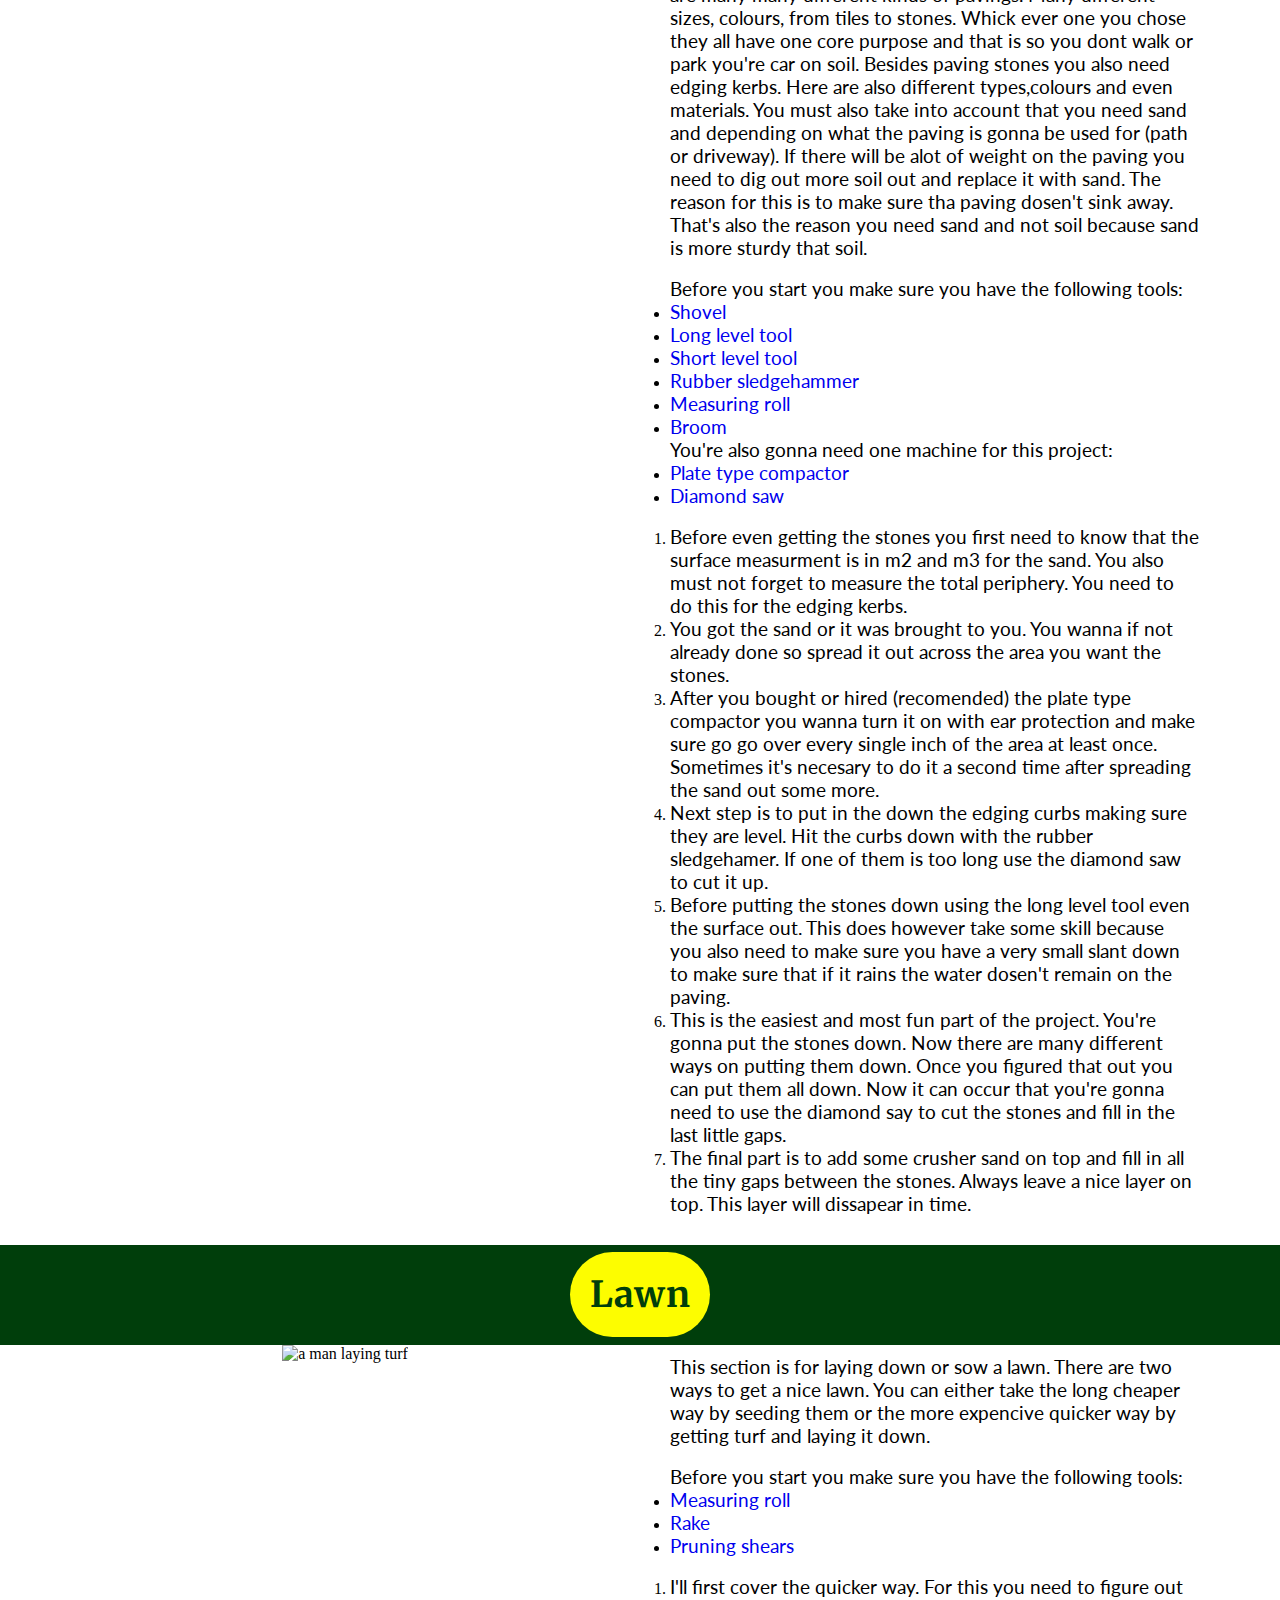
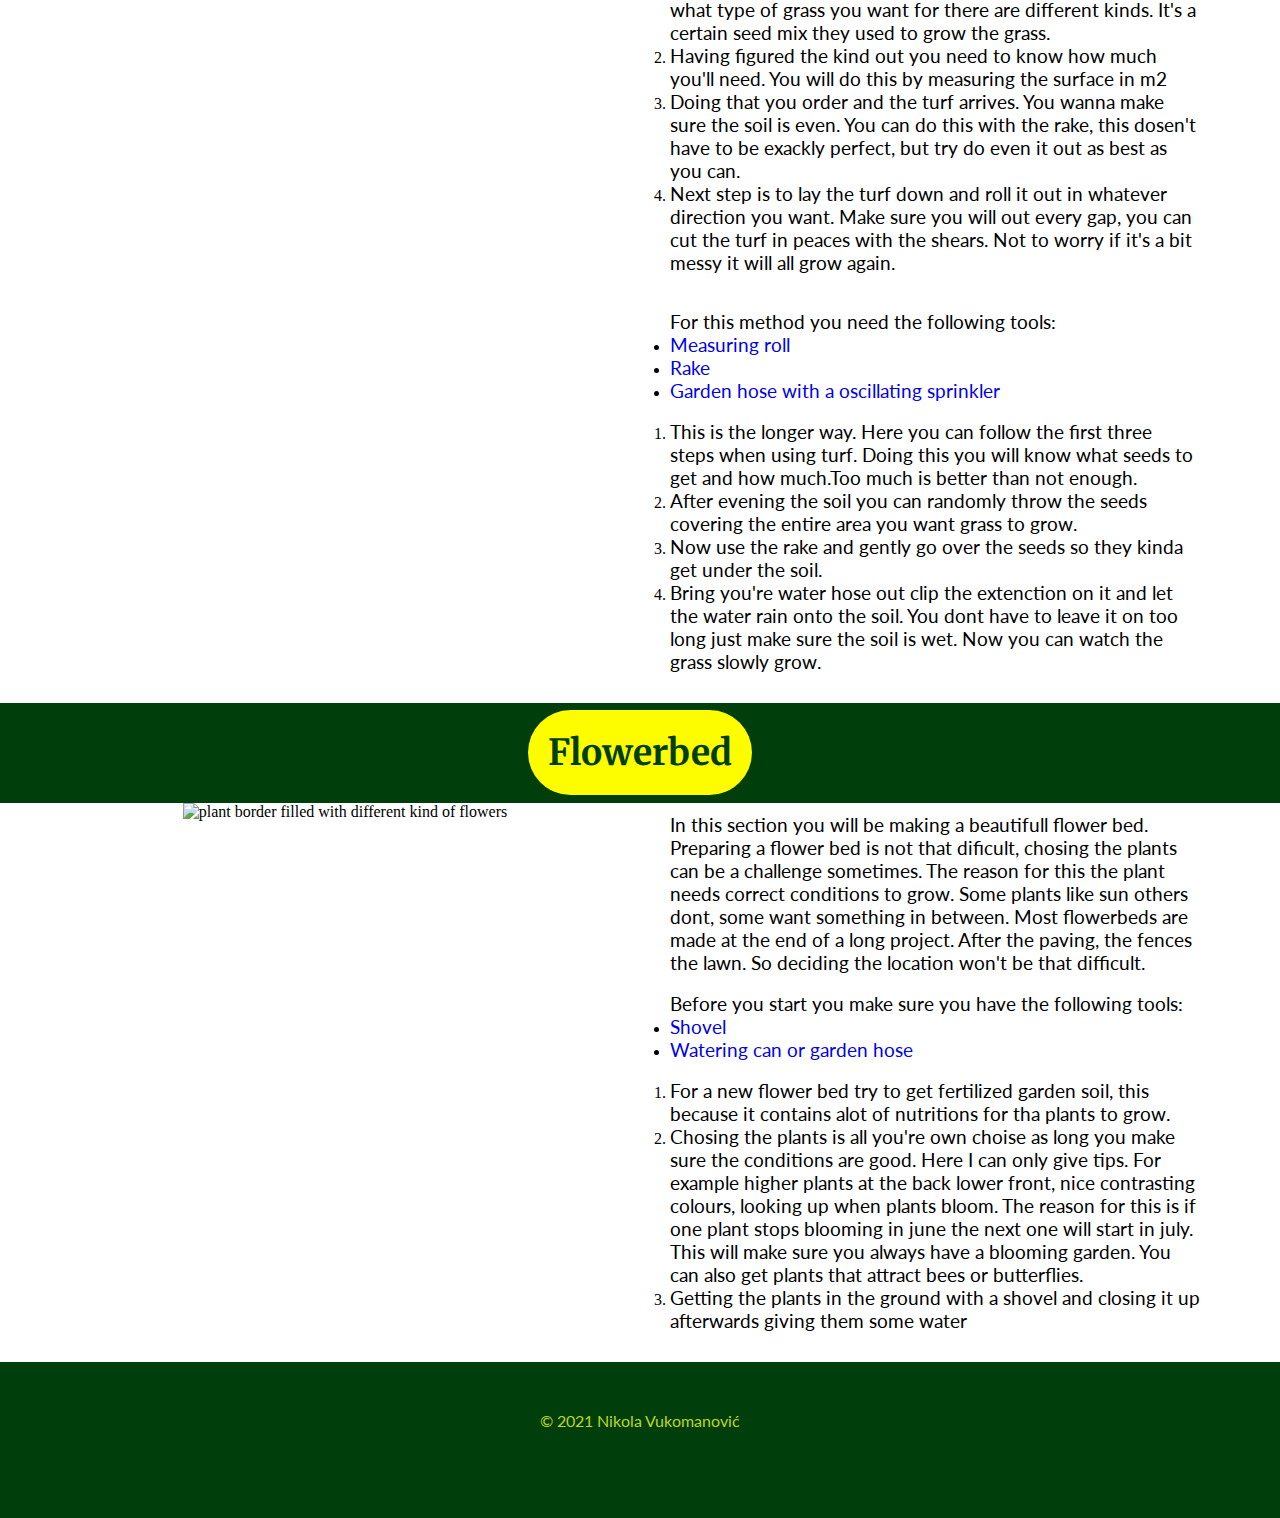
==== commit 842e7678: "More bugfixes within html images and more id changes css" ====
--- a/construction.html
+++ b/construction.html
@@ -99,9 +99,9 @@
             </div>
         </div>
     <div class="con-imgtxt">
-        <div id="con-img">
-            <img height="100%" width="100%" src="/assets/images/construction/pexels-snapwire-113726.jpg" alt="wooden fence with a bush sticking out from behind it">
-        </div><div id="con-txt">
+        <div class="con-img">
+            <img  src="assets/images/construction/pexels-snapwire-113726.jpg" alt="wooden fence with a bush sticking out from behind it">
+        </div><div class="con-txt">
             <p>
                 In this section I'll explain how to construct a fence. Before we start you must know there are two types of fences. There is a wooden fence, and a live fence. For wooden fences you can get different styles and heights from different types of wood. Live fencing also has many types such as a hedge from many different plants or a grid mesh with plants growing throug it. With live fences you can get creative and think of many ways to make you're fence. Here we'll focus wooden fences and  hedge's.</p>
                 <br>
@@ -139,7 +139,7 @@
         </div>
     <div class="con-imgtxt">
         <div class="con-img">
-            <img height="100%" width="100%" src="/assets/images/construction/texture-laurel-hedge-1172433-1279x885.jpg" alt="bright green laurel hedge">
+            <img  src="assets/images/construction/texture-laurel-hedge-1172433-1279x885.jpg" alt="bright green laurel hedge">
         </div><div class="con-txt">
             <p>
                 This section is if you dont want a wooden fence, but a green live one. It's much easier to make you do need to give it more attention as the time goes on. You also need to look check if the plant you're gonna be using has the correct growing conditions such as type of soil or is the location in the sun or shadow. It can also be slightly more expencive because you mostly need alot small plants or alot large plants, depending on how much privacy you want. Do the research and you will have a nice hedge at the end of the day.
@@ -172,7 +172,7 @@
         </div>
     <div class="con-imgtxt">
         <div class="con-img">
-            <img height="100%" width="100%" src="/assets/images/construction/shelter-i83g3jcd1YM-unsplash.jpg" alt="red/gray paving stones">
+            <img src="assets/images/construction/shelter-i83g3jcd1YM-unsplash.jpg" alt="red/gray paving stones">
         </div><div class="con-txt">
 
             <p>
@@ -215,7 +215,7 @@
         </div>
     <div class="con-imgtxt">
         <div class="con-img">
-            <img height="100%" width="100%" src="/assets/images/construction/pexels-anna-shvets-5231232.jpg" alt="a man laying turf">
+            <img src="assets/images/construction/pexels-anna-shvets-5231232.jpg" alt="a man laying turf">
         </div><div class="con-txt">
             <p>
                 This section is for laying down or sow a lawn. There are two ways to get a nice lawn. You can either take the long cheaper way by seeding them or the more expencive quicker way by getting turf and laying it down.
@@ -267,7 +267,7 @@
             
             
             
-            <img height="100%" width="100%" src="/assets/images/construction/13861743-a-close-up-of-shovel-in-the-ground.jpg" alt="plant border filled with different kind of flowers">
+            <img src="assets/images/construction/13861743-a-close-up-of-shovel-in-the-ground.jpg" alt="plant border filled with different kind of flowers">
         </div><div class="con-txt">
             <p>
                 In this section you will be making a beautifull flower bed. Preparing a flower bed is not that dificult, chosing the plants can be a challenge sometimes. The reason for this the plant needs correct conditions to grow. Some plants like sun others dont, some want something in between. Most flowerbeds are made at the end of a long project. After the paving, the fences the lawn. So deciding the location won't be that difficult. 
--- a/assets/CSS/style.css
+++ b/assets/CSS/style.css
@@ -103,7 +103,7 @@
 }
 
 #hero-image{
-    background: url('/assets/images/hero/pexels-mike-145685.jpg') no-repeat center center;
+    background: url('../images/hero/pexels-mike-145685.jpg');
     background-size: 100%;
     width: 100%;
     height: 820px;
@@ -220,8 +220,13 @@
 
 /*construction-maintenance*/
 
+.con-img img{
+    width: 100%;
+    height: 100%;
+}
+
 #construction-image{
-    background: url('/assets/images/hero/pikwizard-a6b280b933d0448d52776e1d36d420e9.jpg') no-repeat center center;
+    background: url('../images/hero/pikwizard-a6b280b933d0448d52776e1d36d420e9.jpg') no-repeat center center;
     background-size: 100%;
     width: 100%;
     height: 420px;
@@ -323,7 +328,7 @@
 /*maintenance*/
 
 #maintenance-image{
-    background: url('/assets/images/hero/pexels-magda-ehlers-4162016.jpg') no-repeat center center;
+    background: url('../images/hero/pexels-magda-ehlers-4162016.jpg') no-repeat center center;
     background-size: 100%;
     width: 100%;
     height: 420px;
@@ -349,7 +354,7 @@
 /*tools*/
 
 #tools-image{
-    background: url('/assets/images/hero/luis-feliciano-9EH5AkClwZ0-unsplash.jpg') no-repeat center center;
+    background: url('../images/hero/luis-feliciano-9EH5AkClwZ0-unsplash.jpg') no-repeat center center;
     width: 100%;
     background-size: 100%;
     height: 420px;
@@ -376,14 +381,14 @@
     text-align: center;
 }
 
-#tool-headouter{
+.tool-headouter{
     width: 100%;
     height: 100px;
     background-color:#003E0B;
     display: inline-block;
 }
 
-#tool-head{
+.tool-head{
     background-color: #fdfd00;
     color: #003E0B; 
     margin-top: 7px;
@@ -404,13 +409,18 @@
     float: left;
 }
 
-#tool-img{
+.tool-img{
     width: 100%;
     display: inline-block;
     vertical-align: top;
 }
 
-#tool-txt{
+.tool-img img{
+    width: 100%;
+    height: 100%;
+}
+
+.tool-txt{
     width: 100%;
     display: inline-block;
     vertical-align: top;
@@ -419,7 +429,7 @@
     padding: 10px;
 }
 
-#tool-txt h3{
+.tool-txt h3{
     font-family: Lato, sans-serif;
     font-size: 120%;
 }
@@ -429,7 +439,7 @@
 /*contact*/
 
 #contact-image{
-    background: url('/assets/images/hero/pikwizard-80fe1a289aa8c6eac7cb1d445efd1529.jpg') no-repeat center center;
+    background: url('../images/hero/pikwizard-80fe1a289aa8c6eac7cb1d445efd1529.jpg') no-repeat center center;
     background-size: 100%;
     width: 100%;
     height: 850px;
@@ -602,11 +612,11 @@
         background-size: cover;
     }
 
-    #con-img{
+    .con-img{
         width: 100%;
     }
     
-    #con-txt{
+    .con-txt{
         width: 100%;
     }
 
@@ -622,11 +632,11 @@
         width: 50%;
     }
     
-    #tool-img{
+    .tool-img{
         width: 100%;
     }
     
-    #tool-txt{
+    .tool-txt{
         width: 100%;
     }
 
@@ -725,11 +735,11 @@
         width: 300px; 
     }
 
-    #con-headouter{
+    .con-headouter{
         height: 87px;
     }
 
-    #con-head h2{
+    .con-head h2{
         font-size: 25px;
     }
 
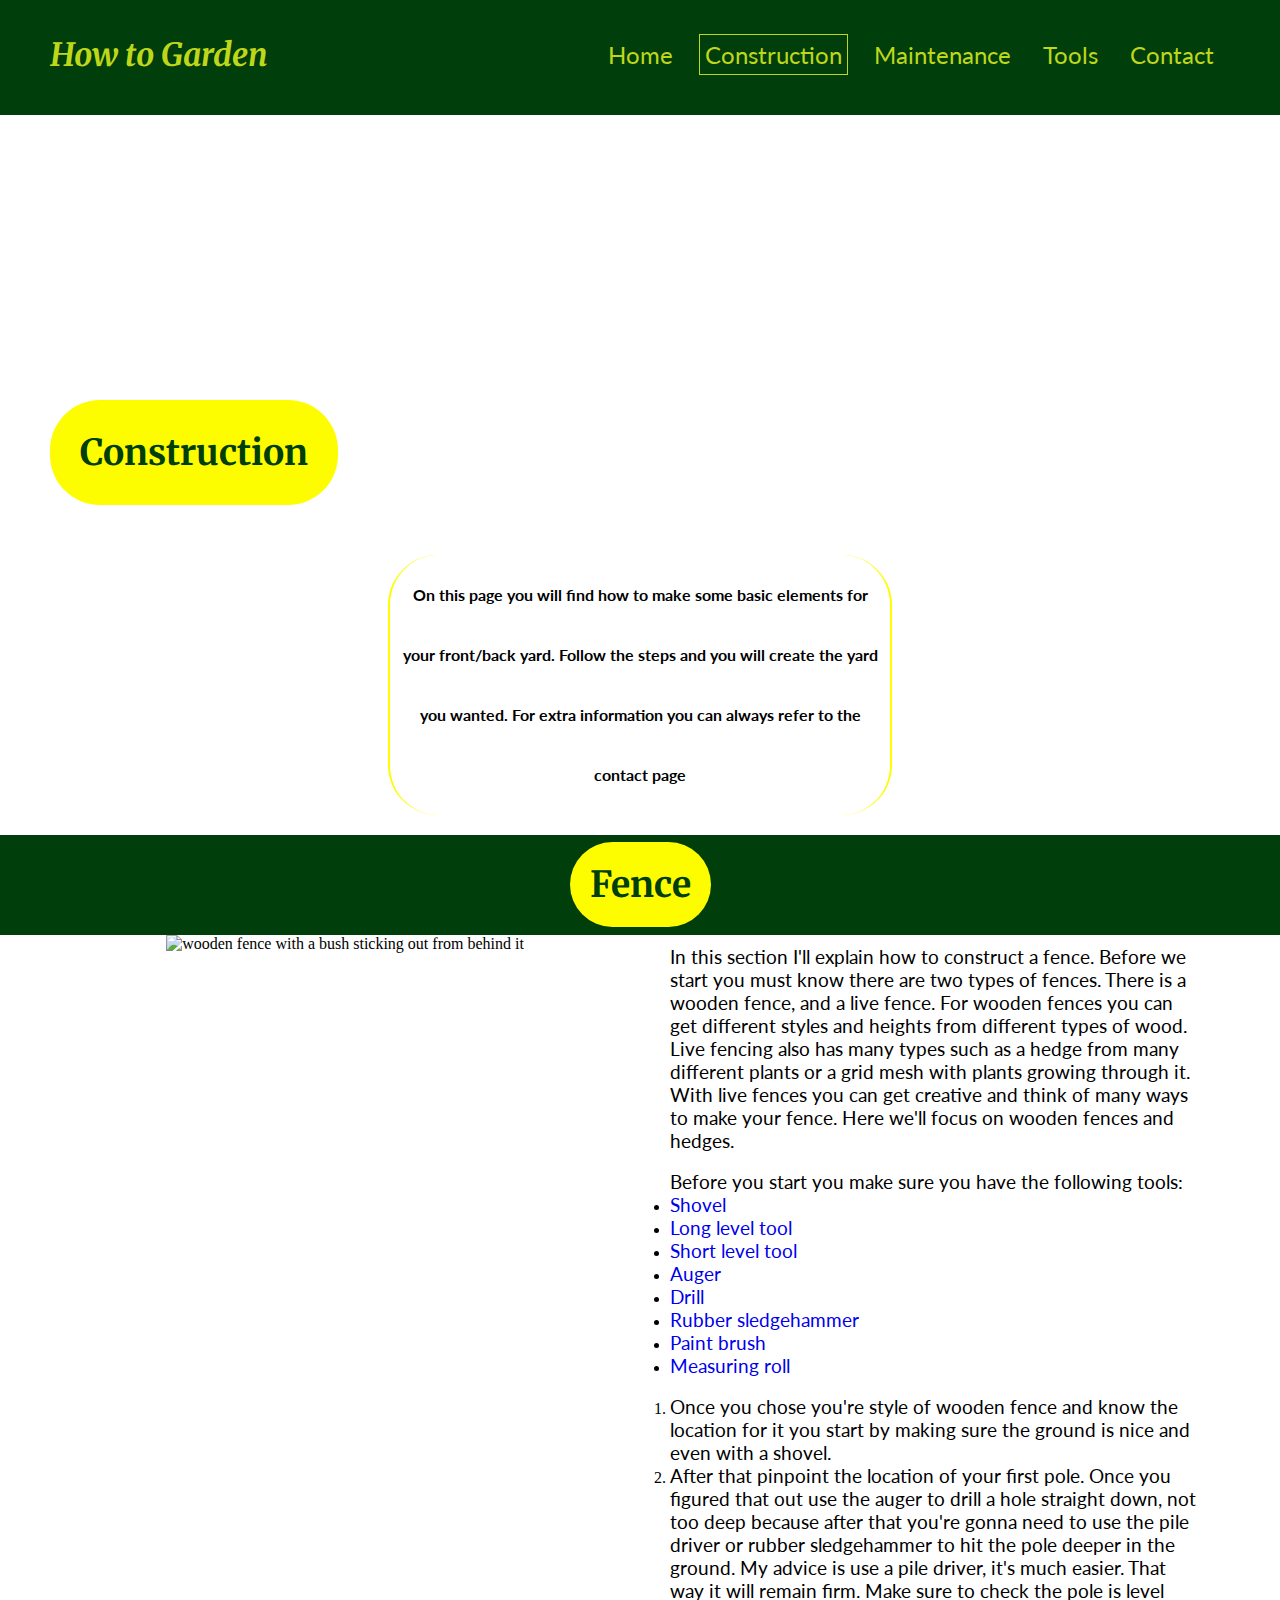
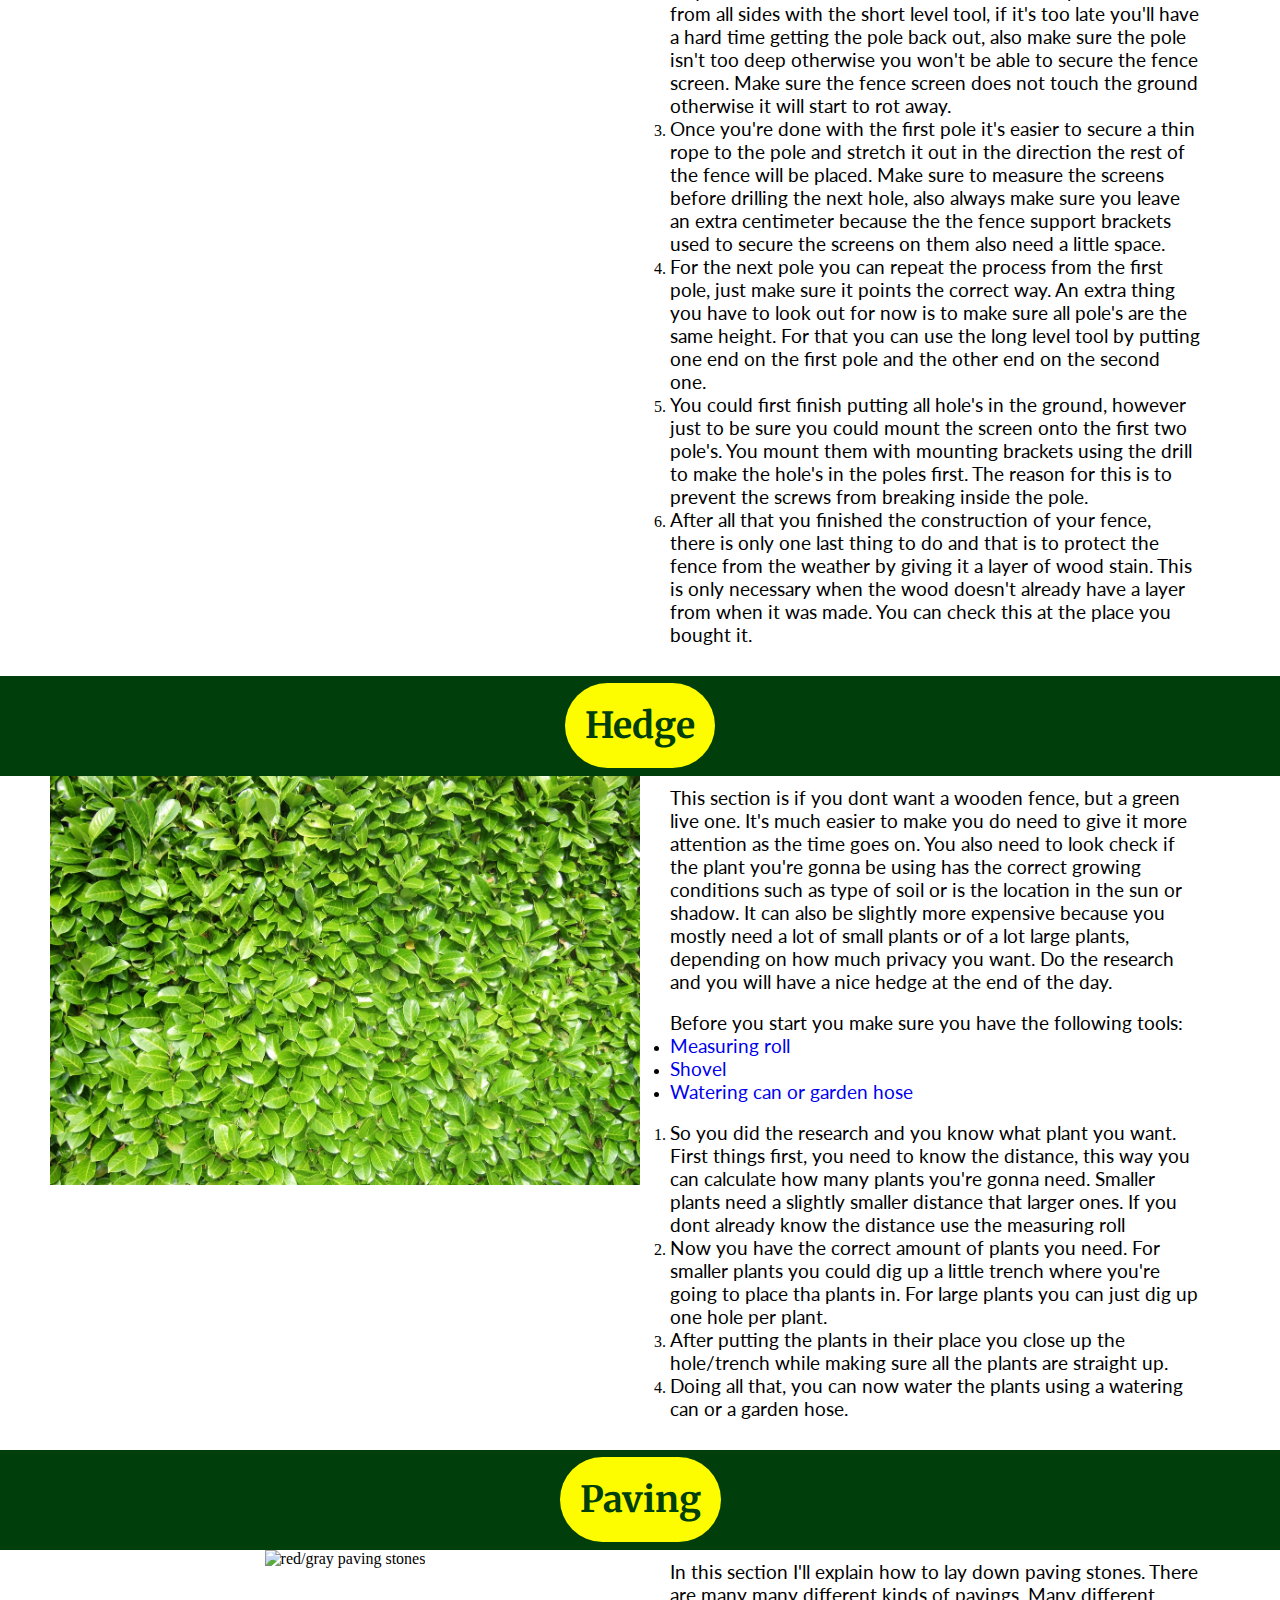
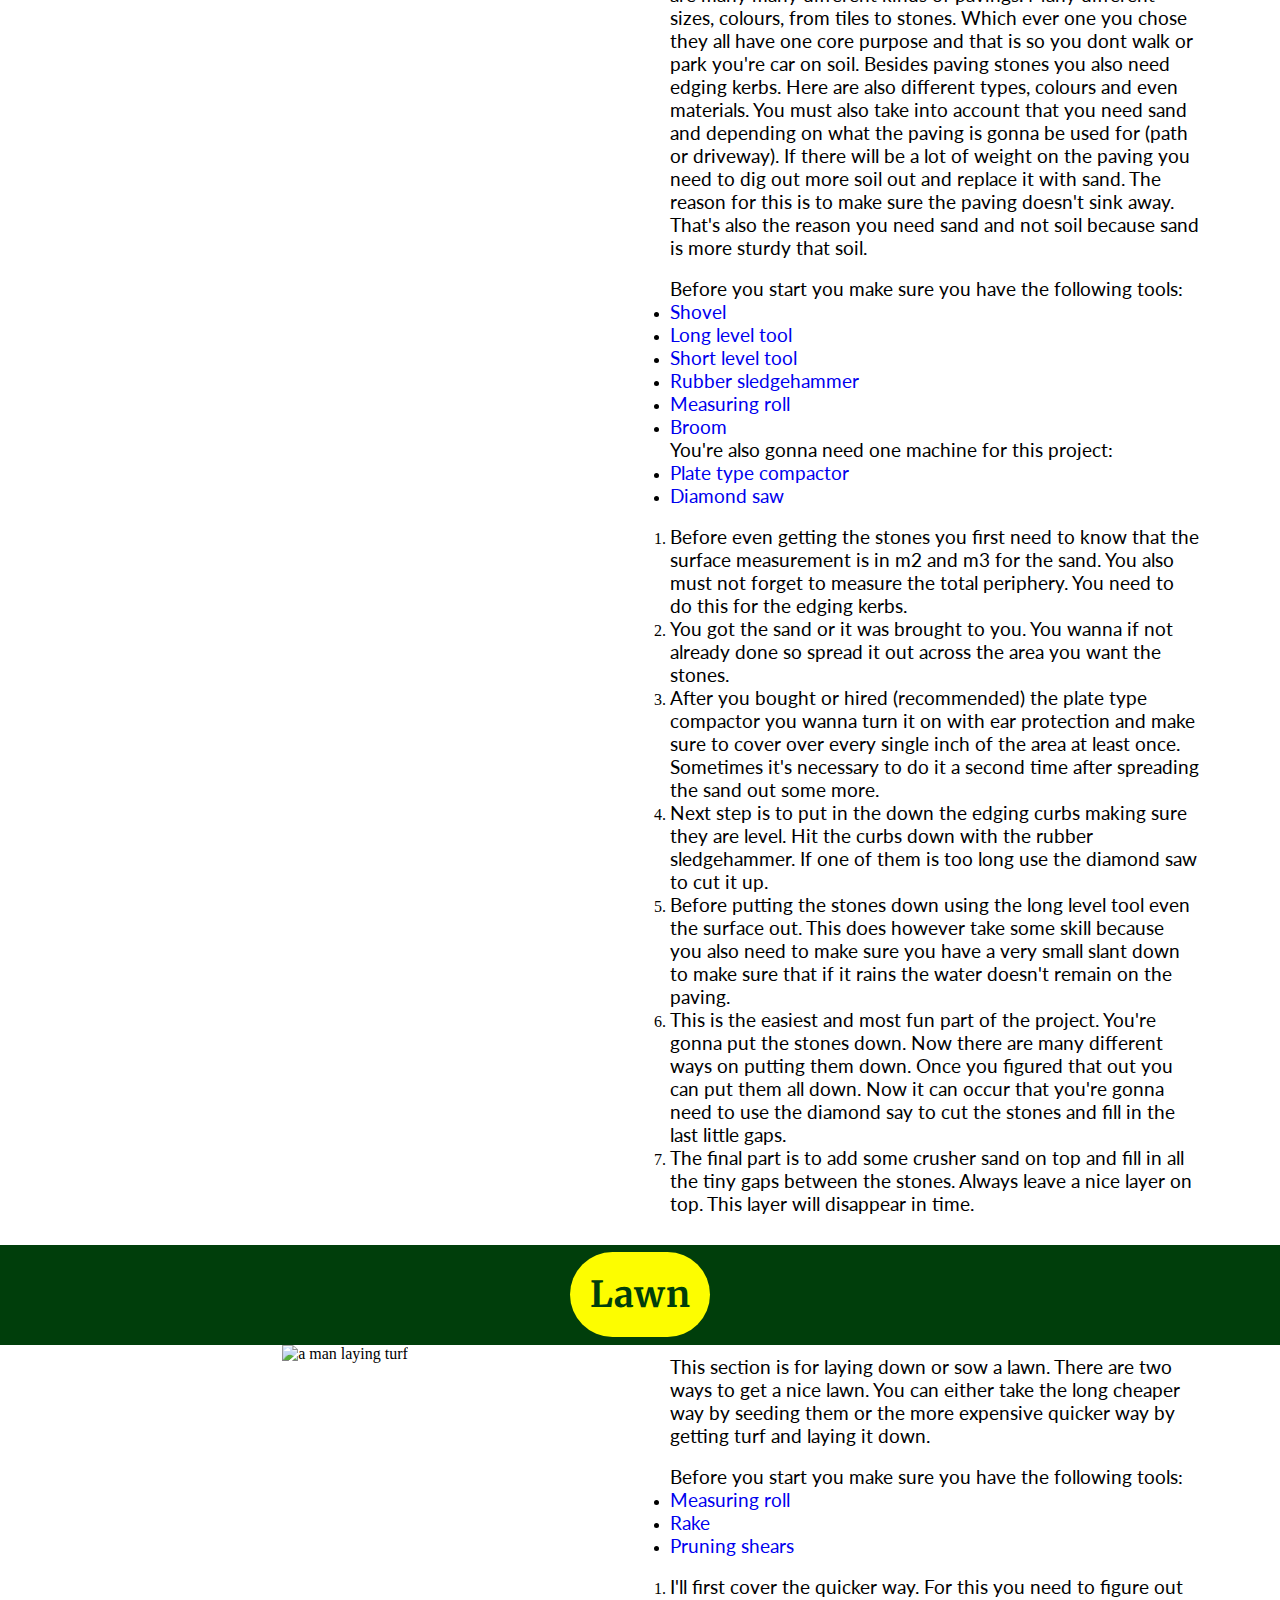
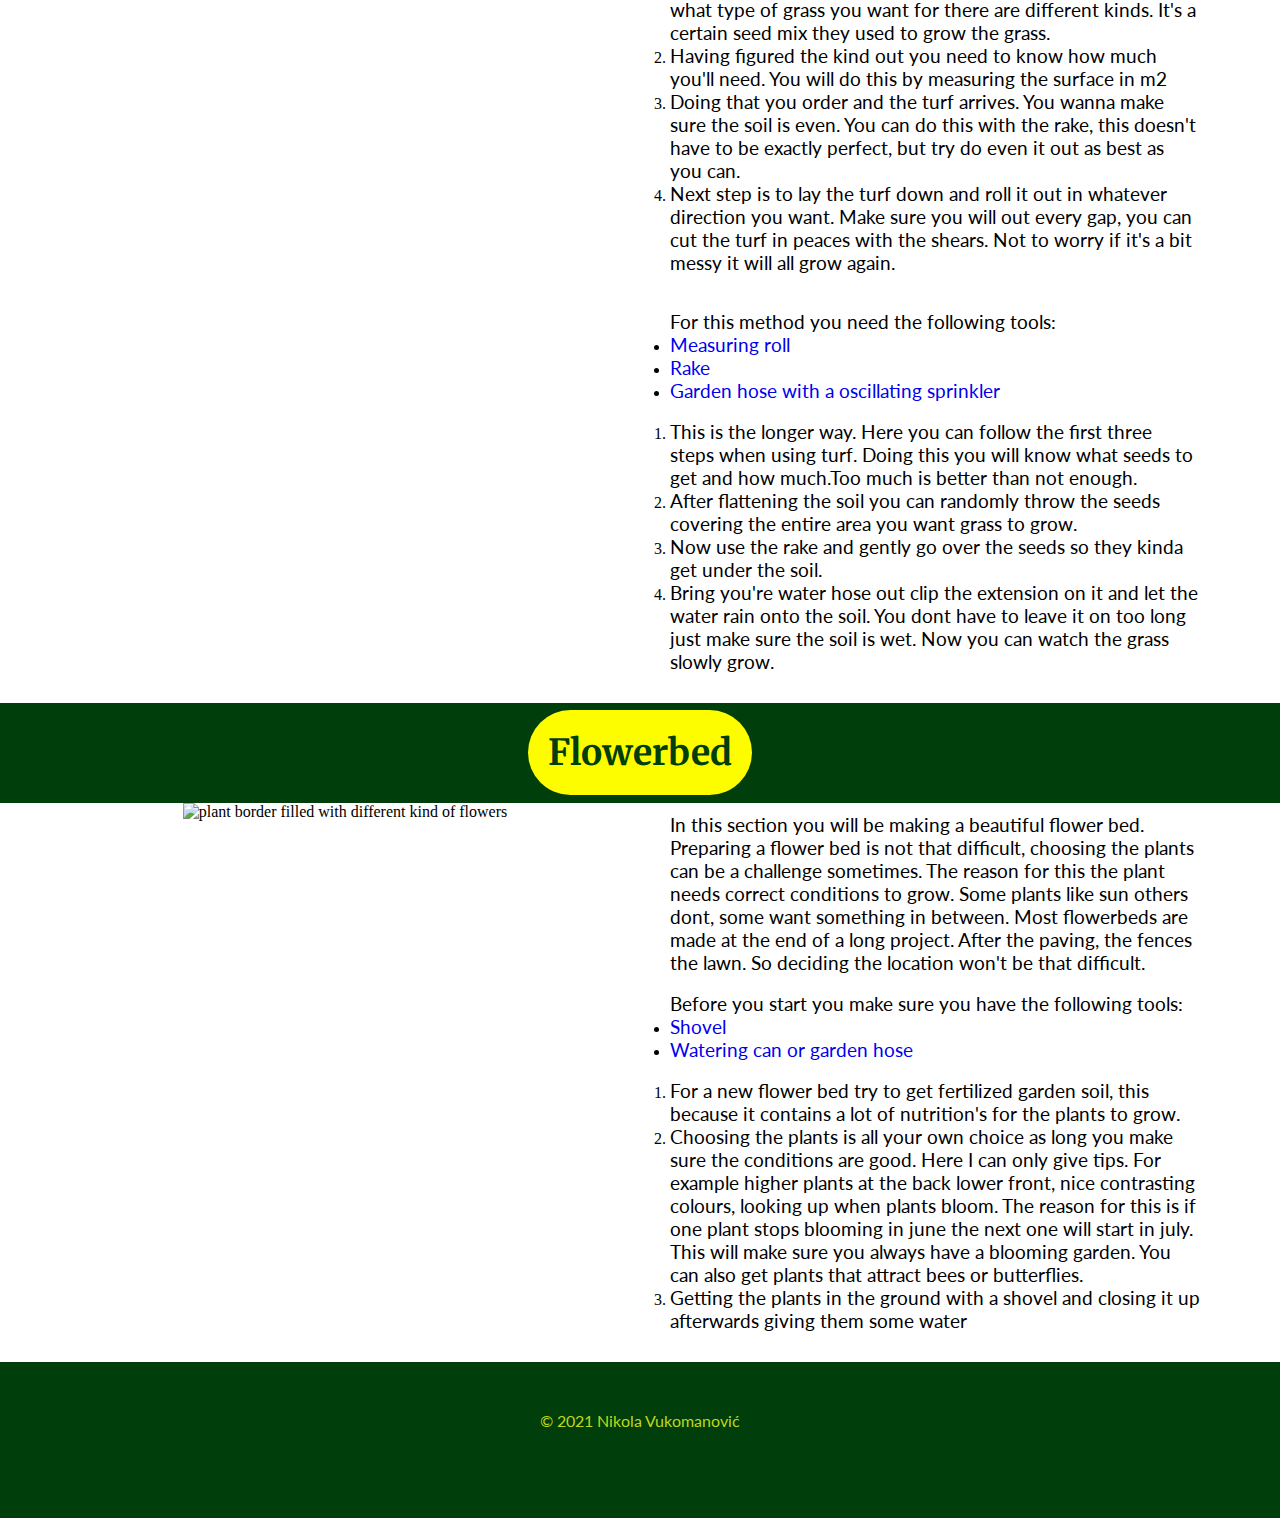
==== commit f4dcba40: "Bugfixes" ====
--- a/construction.html
+++ b/construction.html
@@ -5,7 +5,7 @@
     <meta http-equiv="X-UA-Compatible" content="IE=edge">
     <meta name="viewport" content="width=device-width, initial-scale=1.0">
     <meta name="description" content="How to build and maintain a garden">
-    <meta name="keywords" content="gardening, landschaper, garden maintanance"> 
+    <meta name="keywords" content="gardening, landscaper, garden maintenance"> 
     <meta name=author content="Nikola Vukomanovic"> 
     <link rel="stylesheet" href="assets/CSS/style.css">
     <title>How to? Garden</title>
@@ -85,11 +85,11 @@
         </div>
     </section>
 
-    <section class="intro-outer">
+    <div class="intro-outer">
         <div id="con-intro">
-            <p>On this page you will find how to make some basic elements for you're front/back yard. Follow the steps and you will create the yard you wanted. For and extra information you can always refer to the contact page</p>
-        </div>
-    </section>
+            <p>On this page you will find how to make some basic elements for your front/back yard. Follow the steps and you will create the yard you wanted. For extra information you can always refer to the contact page</p>
+        </div>
+    </div>
 
     <section class="con-outer">
         <div class="con-headouter">
@@ -103,7 +103,7 @@
             <img  src="assets/images/construction/pexels-snapwire-113726.jpg" alt="wooden fence with a bush sticking out from behind it">
         </div><div class="con-txt">
             <p>
-                In this section I'll explain how to construct a fence. Before we start you must know there are two types of fences. There is a wooden fence, and a live fence. For wooden fences you can get different styles and heights from different types of wood. Live fencing also has many types such as a hedge from many different plants or a grid mesh with plants growing throug it. With live fences you can get creative and think of many ways to make you're fence. Here we'll focus wooden fences and  hedge's.</p>
+                In this section I'll explain how to construct a fence. Before we start you must know there are two types of fences. There is a wooden fence, and a live fence. For wooden fences you can get different styles and heights from different types of wood. Live fencing also has many types such as a hedge from many different plants or a grid mesh with plants growing through it. With live fences you can get creative and think of many ways to make your fence. Here we'll focus on wooden fences and hedges.</p>
                 <br>
                 <p >Before you start you make sure you have the following tools:</p>
                 <ul>
@@ -112,18 +112,18 @@
                     <li><a href="tools.html#shortlvl-tool" target="blank"><p>Short level tool</p></a></li>
                     <li><a href="tools.html#auger" target="blank"><p>Auger</p></a></li>
                     <li><a href="tools.html#drill" target="blank"><p>Drill</p></a></li>
-                    <li><a href="tools.html#rubber-hamer" target="blank"><p>Rubber sledgehammer</p></a></li>
+                    <li><a href="tools.html#rubber-hammer" target="blank"><p>Rubber sledgehammer</p></a></li>
                     <li><a href="tools.html#brush" target="blank"><p>Paint brush</p></a></li>
                     <li><a href="tools.html#measuring-roll" target="blank"><p>Measuring roll</p></a></li>
                 </ul>
                 <br>
                 <ol>
                     <li><p>Once you chose you're style of wooden fence and know the location for it you start by making sure the ground is nice and even with a shovel.</p></li> 
-                    <li><p>After that pinpoint the location of you're first pole. Once you figured that out use the auger to drill a hole straight down, not too deep because after that you're gonna need to use the pile driver or rubber sledgehammer to hit the pole deeper in the ground. My advice is use a pile driver, it's much easier. That way it will remain firm. Make sure to check the pole is level from all sides with the short level tool, if it's too late you'll have a hard time getting the pole back out, also make sure the pole isn't too deep otherwise you won't be able to secure the fence screen. Make sure the fence screen dosen't touch the ground otherwise it will start to rot away.</p></li> 
+                    <li><p>After that pinpoint the location of your first pole. Once you figured that out use the auger to drill a hole straight down, not too deep because after that you're gonna need to use the pile driver or rubber sledgehammer to hit the pole deeper in the ground. My advice is use a pile driver, it's much easier. That way it will remain firm. Make sure to check the pole is level from all sides with the short level tool, if it's too late you'll have a hard time getting the pole back out, also make sure the pole isn't too deep otherwise you won't be able to secure the fence screen. Make sure the fence screen does not touch the ground otherwise it will start to rot away.</p></li> 
                     <li><p>Once you're done with the first pole it's easier to secure a thin rope to the pole and stretch it out in the direction the rest of the fence will be placed. Make sure to measure the screens before drilling the next hole, also always make sure you leave an extra centimeter because the the fence support brackets used to secure the screens on them also need a little space.</p></li> 
                     <li><p>For the next pole you can repeat the process from the first pole, just make sure it points the correct way. An extra thing you have to look out for now is to make sure all pole's are the same height. For that you can use the long level tool by putting one end on the first pole and the other end on the second one.</p></li>
-                    <li><p>You could first finish putting all hole's in the ground, however just to be sure you could mount the screen onto the first two pole's. You mount them with mounting brachets using the drill to make the hole's in the poles first. The reason for this is to prevent the schrews from breaking inside the pole.</p></li>
-                    <li><p>After all that you finished the construction of you're fence, there is only one last thing to do and that is to protect the fence from the weather by giving it a layer of wood stain. This is only necesary when the wood dosen't already have a layer from when it was made. You can check this at the place you bought it.</p></li>
+                    <li><p>You could first finish putting all hole's in the ground, however just to be sure you could mount the screen onto the first two pole's. You mount them with mounting brackets using the drill to make the hole's in the poles first. The reason for this is to prevent the screws from breaking inside the pole.</p></li>
+                    <li><p>After all that you finished the construction of your fence, there is only one last thing to do and that is to protect the fence from the weather by giving it a layer of wood stain. This is only necessary when the wood doesn't already have a layer from when it was made. You can check this at the place you bought it.</p></li>
             </ol>   
             
         </div>
@@ -142,7 +142,7 @@
             <img  src="assets/images/construction/texture-laurel-hedge-1172433-1279x885.jpg" alt="bright green laurel hedge">
         </div><div class="con-txt">
             <p>
-                This section is if you dont want a wooden fence, but a green live one. It's much easier to make you do need to give it more attention as the time goes on. You also need to look check if the plant you're gonna be using has the correct growing conditions such as type of soil or is the location in the sun or shadow. It can also be slightly more expencive because you mostly need alot small plants or alot large plants, depending on how much privacy you want. Do the research and you will have a nice hedge at the end of the day.
+                This section is if you dont want a wooden fence, but a green live one. It's much easier to make you do need to give it more attention as the time goes on. You also need to look check if the plant you're gonna be using has the correct growing conditions such as type of soil or is the location in the sun or shadow. It can also be slightly more expensive because you mostly need a lot of small plants or of a lot large plants, depending on how much privacy you want. Do the research and you will have a nice hedge at the end of the day.
             </p>
             <br>
             <p>Before you start you make sure you have the following tools:</p>
@@ -153,10 +153,10 @@
             </ul>
             <br>
             <ol>
-                <li><p>So you did the research and you know what plant you want. First things first you need to know the distance, this way you can calculate how many plants you're gonna need. Smaller plants need a slightly smaller distance that larger ones. If you dont already know the distance use the measuring roll</p></li>
-                <li><p>Now you have the correct ammount of plants you need. For smaller plants you could dig up a little trench where you're goning to place tha plants in. For large plants you can just dig up one hole per plant.</p></li>
-                <li><p>After putting the plants in they're place you close up the hole/trench while making sure all tha plants are straight up.</p></li>
-                <li><p>Doing all that you can now water the plants using a waterinc can or garden hose.</p></li>
+                <li><p>So you did the research and you know what plant you want. First things first, you need to know the distance, this way you can calculate how many plants you're gonna need. Smaller plants need a slightly smaller distance that larger ones. If you dont already know the distance use the measuring roll</p></li>
+                <li><p>Now you have the correct amount of plants you need. For smaller plants you could dig up a little trench where you're going to place tha plants in. For large plants you can just dig up one hole per plant.</p></li>
+                <li><p>After putting the plants in their place you close up the hole/trench while making sure all the plants are straight up.</p></li>
+                <li><p>Doing all that, you can now water the plants using a watering can or a garden hose.</p></li>
             </ol>
 
         </div>
@@ -176,31 +176,31 @@
         </div><div class="con-txt">
 
             <p>
-                In this section I'll explain how to lay down paving stones. There are many many different kinds of pavings. Many different sizes, colours, from tiles to stones. Whick ever one you chose they all have one core purpose and that is so you dont walk or park you're car on soil. Besides paving stones you also need edging kerbs. Here are also different types,colours and even materials. You must also take into account that you need sand and depending on what the paving is gonna be used for (path or driveway). If there will be alot of weight on the paving you need to dig out more soil out and replace it with sand. The reason for this is to make sure tha paving dosen't sink away. That's also the reason you need sand and not soil because sand is more sturdy that soil.</p>
+                In this section I'll explain how to lay down paving stones. There are many many different kinds of pavings. Many different sizes, colours, from tiles to stones. Which ever one you chose they all have one core purpose and that is so you dont walk or park you're car on soil. Besides paving stones you also need edging kerbs. Here are also different types, colours and even materials. You must also take into account that you need sand and depending on what the paving is gonna be used for (path or driveway). If there will be a lot of weight on the paving you need to dig out more soil out and replace it with sand. The reason for this is to make sure the paving doesn't sink away. That's also the reason you need sand and not soil because sand is more sturdy that soil.</p>
                 <br>
                 <p >Before you start you make sure you have the following tools:</p>
                 <ul>
                     <li><a href="tools.html#shovel" target="blank"><p>Shovel</p></a></li>
                     <li><a href="tools.html#longlvl-tool" target="blank"><p>Long level tool</p></a></li>
                     <li><a href="tools.html#shortlvl-tool" target="blank"><p>Short level tool</p></a></li>
-                    <li><a href="tools.html#rubber-hamer" target="blank"><p>Rubber sledgehammer</p></a></li>
+                    <li><a href="tools.html#rubber-hammer" target="blank"><p>Rubber sledgehammer</p></a></li>
                     <li><a href="tools.html#measuring-roll" target="blank"><p>Measuring roll</p></a></li>
                     <li><a href="tools.html#broom" target="blank"><p>Broom</p></a></li>
                 </ul>
                 <p>You're also gonna need one machine for this project:</p>
                 <ul>
-                    <li><a href="tools.html#plate"><p>Plate type compactor</p></a></li>
+                    <li><a href="tools.html#plate" target="blank"><p>Plate type compactor</p></a></li>
                     <li><a href="tools.html#diamond-saw" target="blank"><p>Diamond saw</p></a></li>
                 </ul>
                 <br>
                 <ol>
-                    <li><p>Before even getting the stones you first need to know that the surface measurment is in m2 and m3 for the sand. You also must not forget to measure the total periphery. You need to do this for the edging kerbs.</p></li> 
+                    <li><p>Before even getting the stones you first need to know that the surface measurement is in m2 and m3 for the sand. You also must not forget to measure the total periphery. You need to do this for the edging kerbs.</p></li> 
                     <li><p>You got the sand or it was brought to you. You wanna if not already done so spread it out across the area you want the stones.</p></li> 
-                    <li><p>After you bought or hired (recomended) the plate type compactor you wanna turn it on with ear protection and make sure go go over every single inch of the area at least once. Sometimes it's necesary to do it a second time after spreading the sand out some more.</p></li> 
-                    <li><p>Next step is to put in the down the edging curbs making sure they are level. Hit the curbs down with the rubber sledgehamer. If one of them is too long use the diamond saw to cut it up.</p></li>
-                    <li><p>Before putting the stones down using the long level tool even the surface out. This does however take some skill because you also need to make sure you have a very small slant down to make sure that if it rains the water dosen't remain on the paving.</p></li>
+                    <li><p>After you bought or hired (recommended) the plate type compactor you wanna turn it on with ear protection and make sure to cover over every single inch of the area at least once. Sometimes it's necessary to do it a second time after spreading the sand out some more.</p></li> 
+                    <li><p>Next step is to put in the down the edging curbs making sure they are level. Hit the curbs down with the rubber sledgehammer. If one of them is too long use the diamond saw to cut it up.</p></li>
+                    <li><p>Before putting the stones down using the long level tool even the surface out. This does however take some skill because you also need to make sure you have a very small slant down to make sure that if it rains the water doesn't remain on the paving.</p></li>
                     <li><p>This is the easiest and most fun part of the project. You're gonna put the stones down. Now there are many different ways on putting them down. Once you figured that out you can put them all down. Now it can occur that you're gonna need to use the diamond say to cut the stones and fill in the last little gaps.</p></li>
-                    <li><p>The final part is to add some crusher sand on top and fill in all the tiny gaps between the stones. Always leave a nice layer on top. This layer will dissapear in time.</p></li>
+                    <li><p>The final part is to add some crusher sand on top and fill in all the tiny gaps between the stones. Always leave a nice layer on top. This layer will disappear in time.</p></li>
             </ol> 
         </div>
     </div>
@@ -218,7 +218,7 @@
             <img src="assets/images/construction/pexels-anna-shvets-5231232.jpg" alt="a man laying turf">
         </div><div class="con-txt">
             <p>
-                This section is for laying down or sow a lawn. There are two ways to get a nice lawn. You can either take the long cheaper way by seeding them or the more expencive quicker way by getting turf and laying it down.
+                This section is for laying down or sow a lawn. There are two ways to get a nice lawn. You can either take the long cheaper way by seeding them or the more expensive quicker way by getting turf and laying it down.
             </p>
             <br>
             <p>Before you start you make sure you have the following tools:</p>
@@ -231,7 +231,7 @@
             <ol>
                 <li><p>I'll first cover the quicker way. For this you need to figure out what type of grass you want for there are different kinds. It's a certain seed mix they used to grow the grass.</p></li>
                 <li><p>Having figured the kind out you need to know how much you'll need. You will do this by measuring the surface in m2</p></li>
-                <li><p>Doing that you order and the turf arrives. You wanna make sure the soil is even. You can do this with the rake, this dosen't have to be exackly perfect, but try do even it out as best as you can.</p></li>
+                <li><p>Doing that you order and the turf arrives. You wanna make sure the soil is even. You can do this with the rake, this doesn't have to be exactly perfect, but try do even it out as best as you can.</p></li>
                 <li><p>Next step is to lay the turf down and roll it out in whatever direction you want. Make sure you will out every gap, you can cut the turf in peaces with the shears. Not to worry if it's a bit messy it will all grow again.</p></li>
             </ol>
             <br>
@@ -245,9 +245,9 @@
             <br>
             <ol>
                 <li><p>This is the longer way. Here you can follow the first three steps when using turf. Doing this you will know what seeds to get and how much.Too much is better than not enough.</p></li>
-                <li><p>After evening the soil you can randomly throw the seeds covering the entire area you want grass to grow.</p></li>
+                <li><p>After flattening the soil you can randomly throw the seeds covering the entire area you want grass to grow.</p></li>
                 <li><p>Now use the rake and gently go over the seeds so they kinda get under the soil.</p></li>
-                <li><p>Bring you're water hose out clip the extenction on it and let the water rain onto the soil. You dont have to leave it on too long just make sure the soil is wet. Now you can watch the grass slowly grow.</p></li>
+                <li><p>Bring you're water hose out clip the extension on it and let the water rain onto the soil. You dont have to leave it on too long just make sure the soil is wet. Now you can watch the grass slowly grow.</p></li>
             </ol>
 
             
@@ -270,7 +270,7 @@
             <img src="assets/images/construction/13861743-a-close-up-of-shovel-in-the-ground.jpg" alt="plant border filled with different kind of flowers">
         </div><div class="con-txt">
             <p>
-                In this section you will be making a beautifull flower bed. Preparing a flower bed is not that dificult, chosing the plants can be a challenge sometimes. The reason for this the plant needs correct conditions to grow. Some plants like sun others dont, some want something in between. Most flowerbeds are made at the end of a long project. After the paving, the fences the lawn. So deciding the location won't be that difficult. 
+                In this section you will be making a beautiful flower bed. Preparing a flower bed is not that difficult, choosing the plants can be a challenge sometimes. The reason for this the plant needs correct conditions to grow. Some plants like sun others dont, some want something in between. Most flowerbeds are made at the end of a long project. After the paving, the fences the lawn. So deciding the location won't be that difficult. 
             </p>
             <br>
             <p>Before you start you make sure you have the following tools:</p>
@@ -280,9 +280,9 @@
             </ul>
             <br>
             <ol>
-                <li><p>For a new flower bed try to get fertilized garden soil, this because it contains alot of nutritions for tha plants to grow.
+                <li><p>For a new flower bed try to get fertilized garden soil, this because it contains a lot of nutrition's for the plants to grow.
                 </p></li>
-                <li><p>Chosing the plants is all you're own choise as long you make sure the conditions are good. Here I can only give tips. For example higher plants at the back lower front, nice contrasting colours, looking up when plants bloom. The reason for this is if one plant stops blooming in june the next one will start in july. This will make sure you always have a blooming garden. You can also get plants that attract bees or butterflies.</p></li>
+                <li><p>Choosing the plants is all your own choice as long you make sure the conditions are good. Here I can only give tips. For example higher plants at the back lower front, nice contrasting colours, looking up when plants bloom. The reason for this is if one plant stops blooming in june the next one will start in july. This will make sure you always have a blooming garden. You can also get plants that attract bees or butterflies.</p></li>
                 <li><p>Getting the plants in the ground with a shovel and closing it up afterwards giving them some water</p></li>
             </ol>
         </div>
--- a/assets/CSS/style.css
+++ b/assets/CSS/style.css
@@ -83,7 +83,6 @@
     float: left;
     line-height: 90px;
     margin-left: 50px;
-    font-size: 50px;
     display: none;
 }
 
@@ -103,7 +102,7 @@
 }
 
 #hero-image{
-    background: url('../images/hero/pexels-mike-145685.jpg');
+    background: url('../images/hero/pexels-mike-145685.jpg') center center no-repeat;
     background-size: 100%;
     width: 100%;
     height: 820px;
@@ -232,7 +231,7 @@
     height: 420px;
 }
 
-#construction-text{
+#construction-text, #maintenance-text, #tools-text, #contact-text{
     background-color: #fdfd00;
     color: #003E0B;
     left: 50px;
@@ -334,21 +333,6 @@
     height: 420px;
 }
 
-#maintenance-text{
-    background-color: #fdfd00;
-    color: #003E0B;
-    left: 50px;
-    top: 400px;
-    text-align: center;
-    font-size: 150%;
-    font-family: Merriweather, sans-serif;
-    padding: 30px;
-    border: 1px;
-    border-radius: 50px;
-    display: inline-block;
-    position:absolute;
-}
-
 /*maintenance*/
 
 /*tools*/
@@ -358,21 +342,6 @@
     width: 100%;
     background-size: 100%;
     height: 420px;
-}
-
-#tools-text{
-    background-color: #fdfd00;
-    color: #003E0B;
-    left: 50px;
-    top: 400px;
-    text-align: center;
-    font-size: 150%;
-    font-family: Merriweather, sans-serif;
-    padding: 30px;
-    border: 1px;
-    border-radius: 50px;
-    display: inline-block;
-    position:absolute;
 }
 
 .tool-outer{
@@ -443,21 +412,6 @@
     background-size: 100%;
     width: 100%;
     height: 850px;
-}
-
-#contact-text{
-    background-color: #fdfd00;
-    color: #003E0B;
-    left: 50px;
-    top: 400px;
-    text-align: center;
-    font-size: 150%;
-    font-family: Merriweather, sans-serif;
-    padding: 30px;
-    border: 1px;
-    border-radius: 50px;
-    display: inline-block;
-    position:absolute;
 }
 
 .contact{
@@ -470,7 +424,6 @@
     padding: 10px;
     border-radius: 50px;
     box-sizing: border-box;
-    
 }
 
 input{
@@ -555,6 +508,7 @@
         display: block;
         position: absolute;
         left: 10px;
+        font-size: 50px;
     }
 
     #check{
@@ -565,7 +519,7 @@
         position: absolute;
         display: block;
         width: 100%;
-        bottom: 0px;
+        bottom: 0;
         font-weight: bolder;
         background-color: #003E0B;
         top: 115px;
@@ -690,14 +644,11 @@
 }
 
 
-
-
 @media (max-width: 700px){
 
 
     .checkbutton{
         font-size: 40px;
-        margin: 0;
         margin-left: 10px;
     }
 
@@ -788,9 +739,7 @@
 
     .button{
         width: 30%;
-        margin: 0;
-        margin-left: 35px;
-        margin-top: 20px;
+        margin: 20px 0 0 35px;
     }
 
     #social{
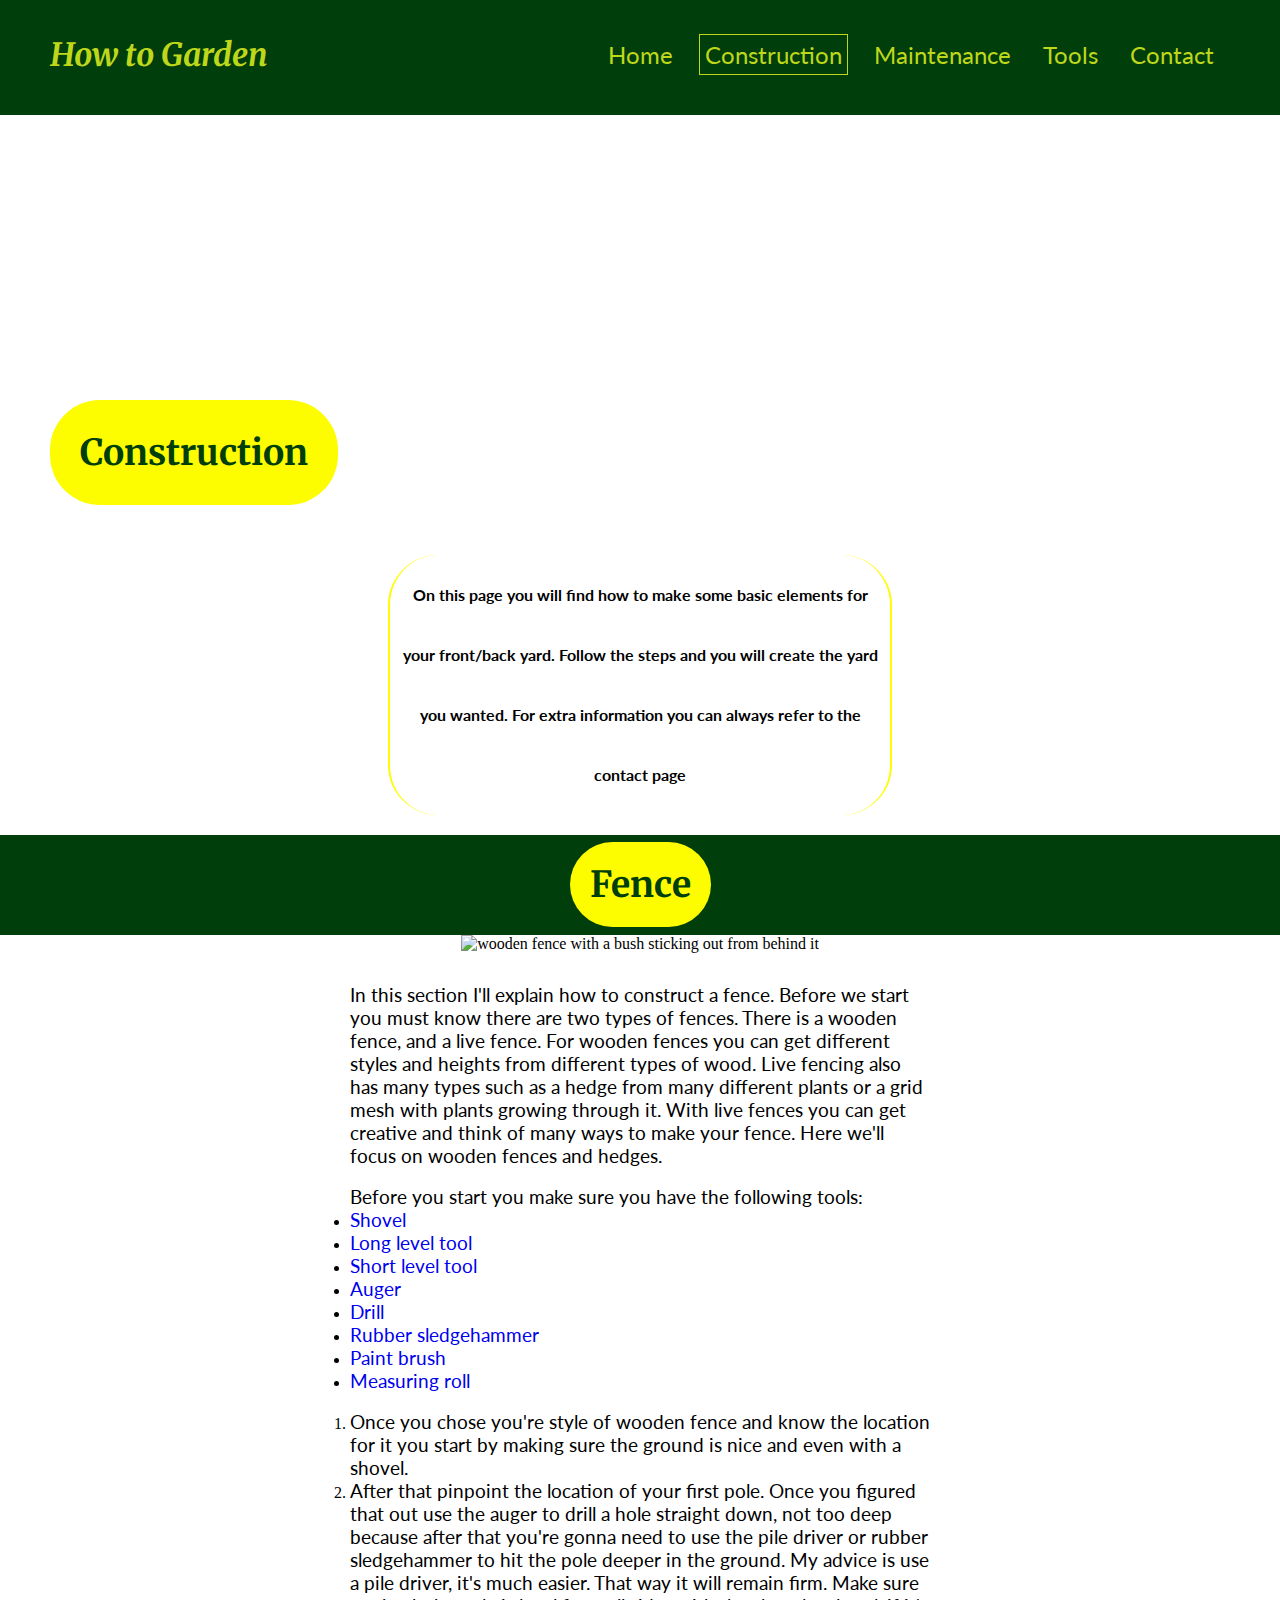
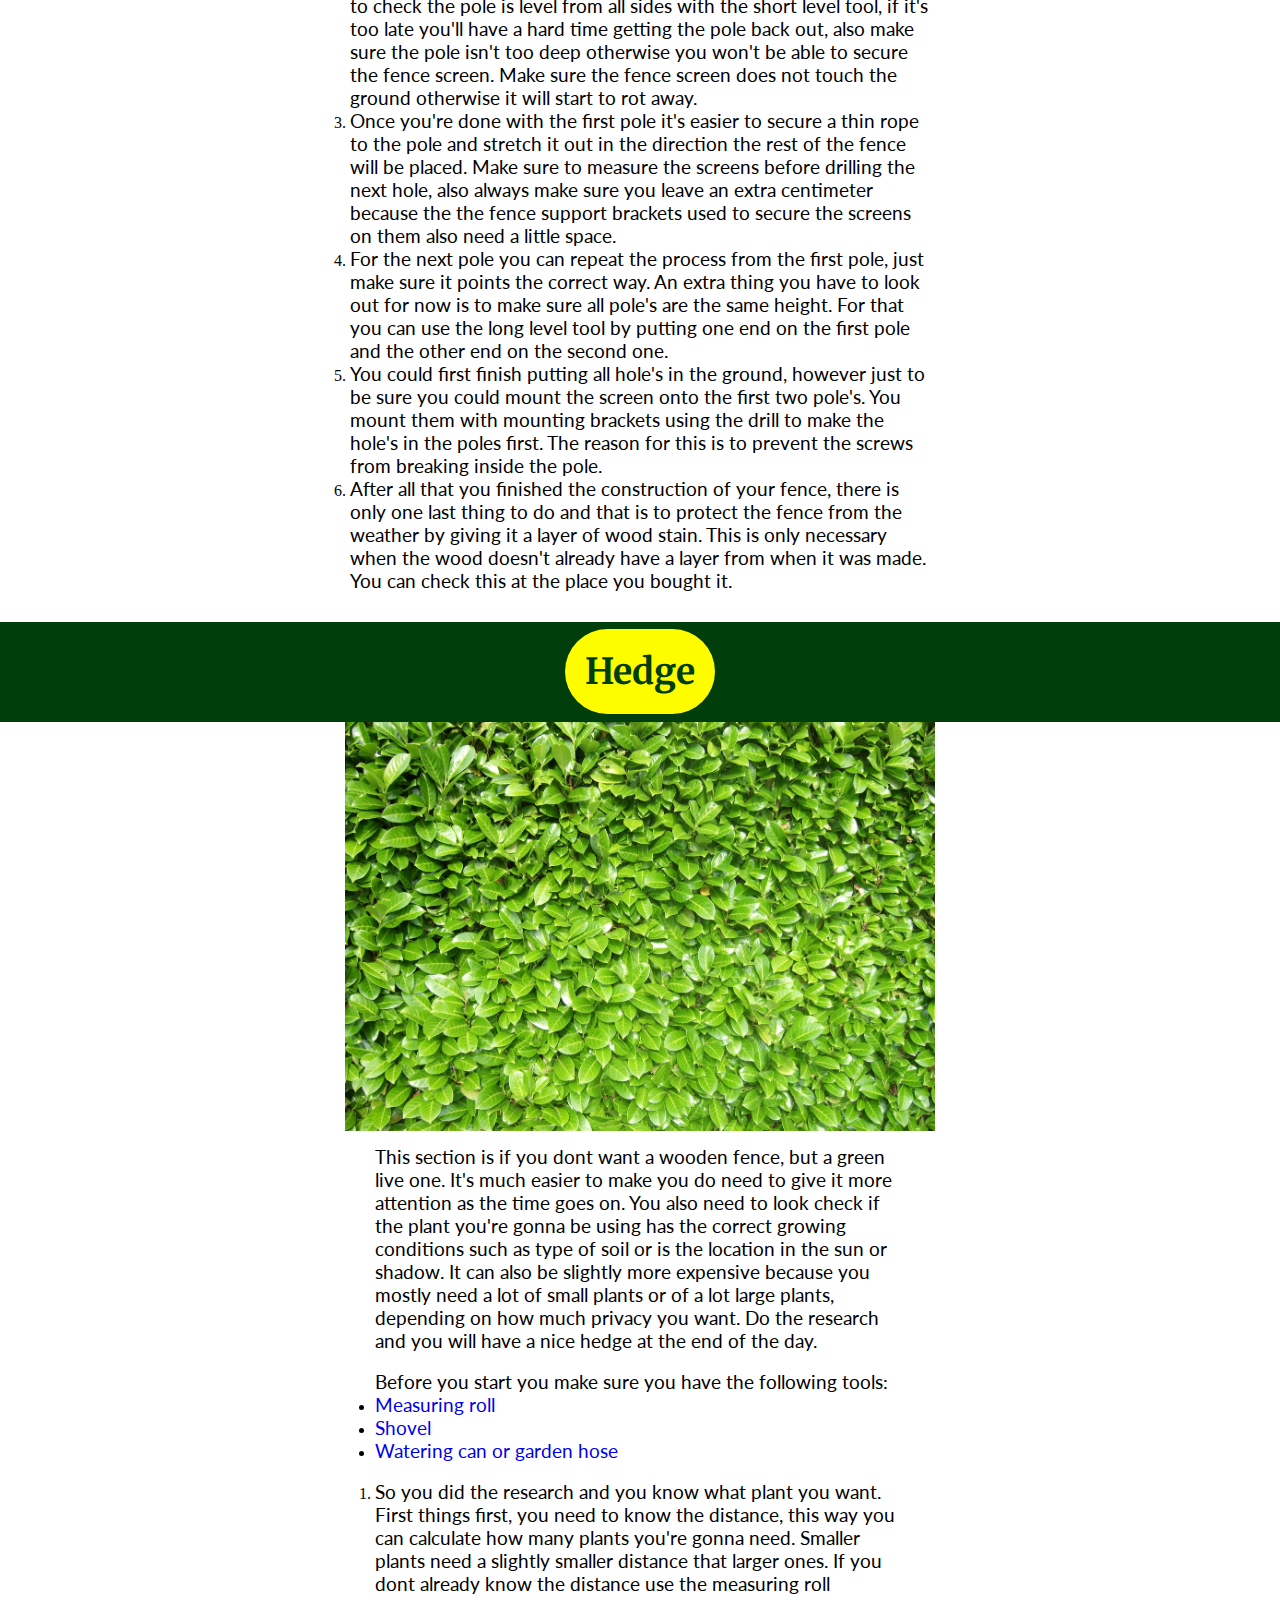
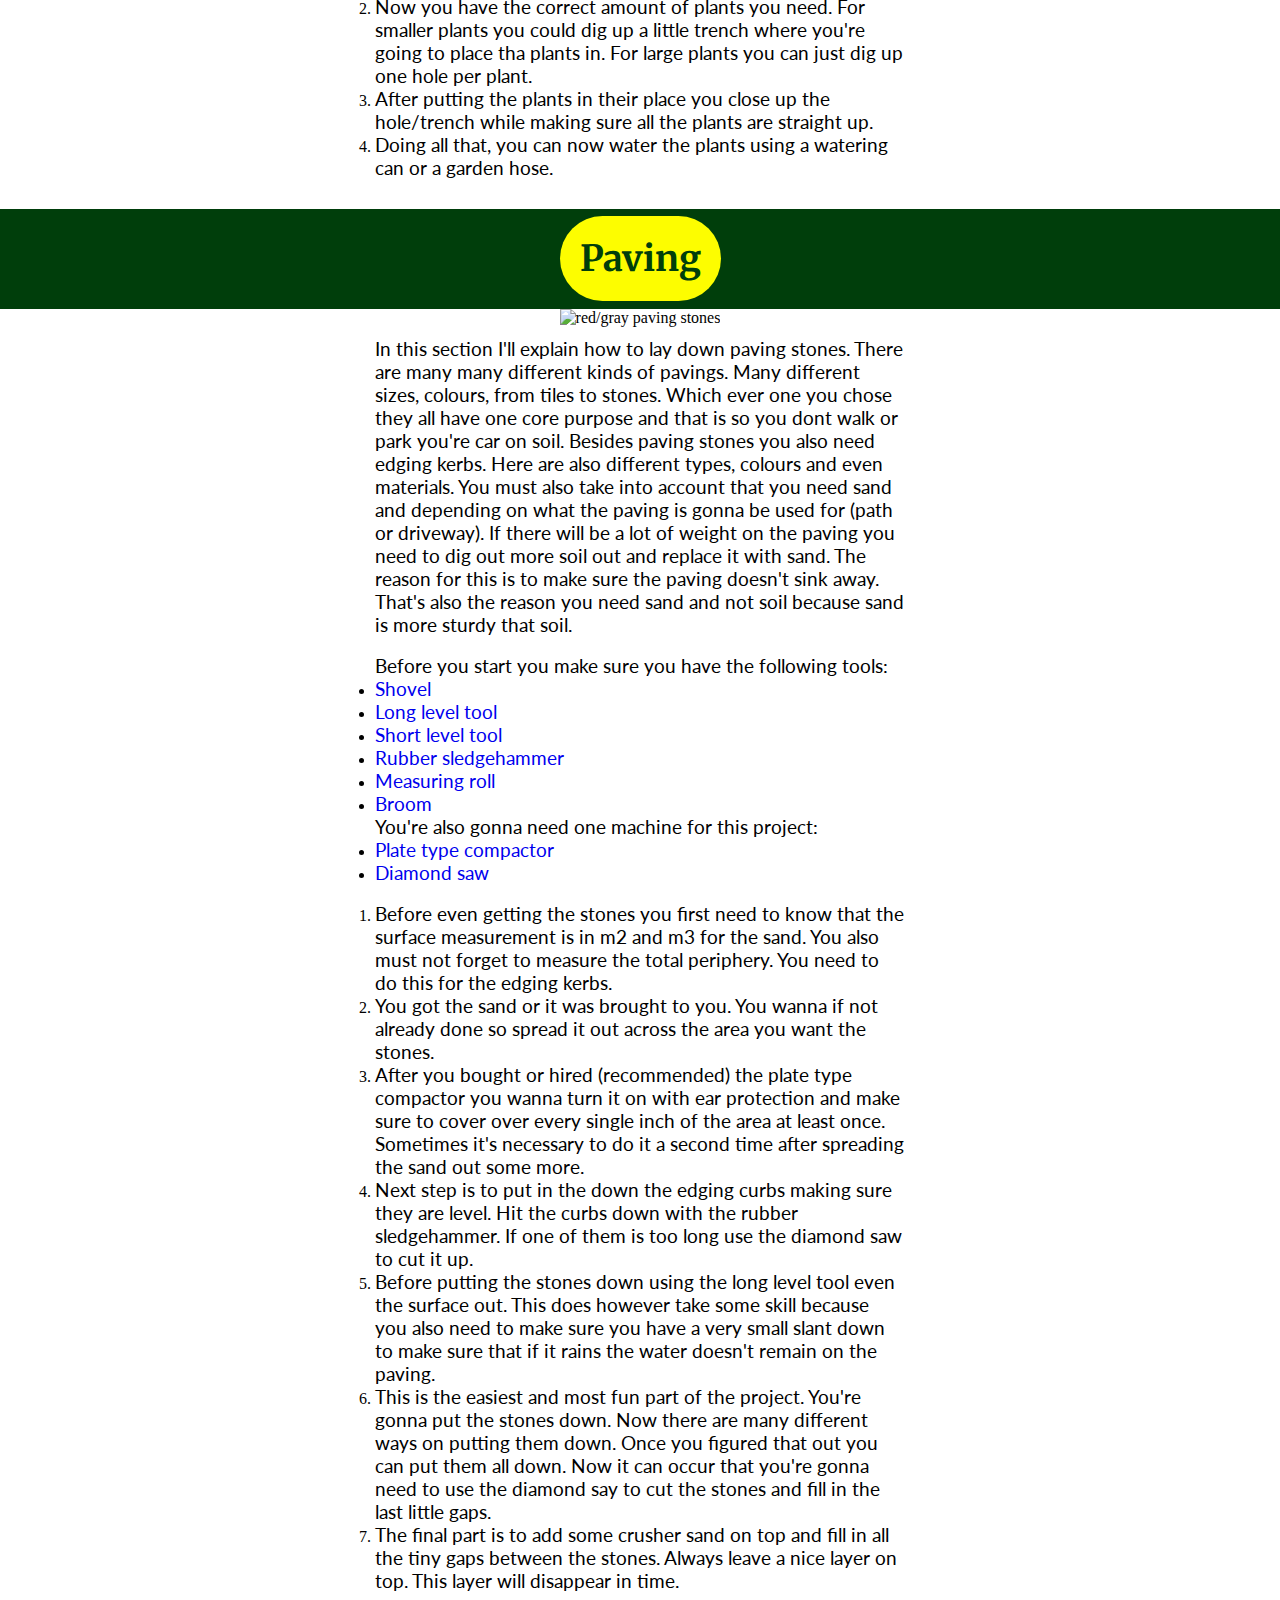
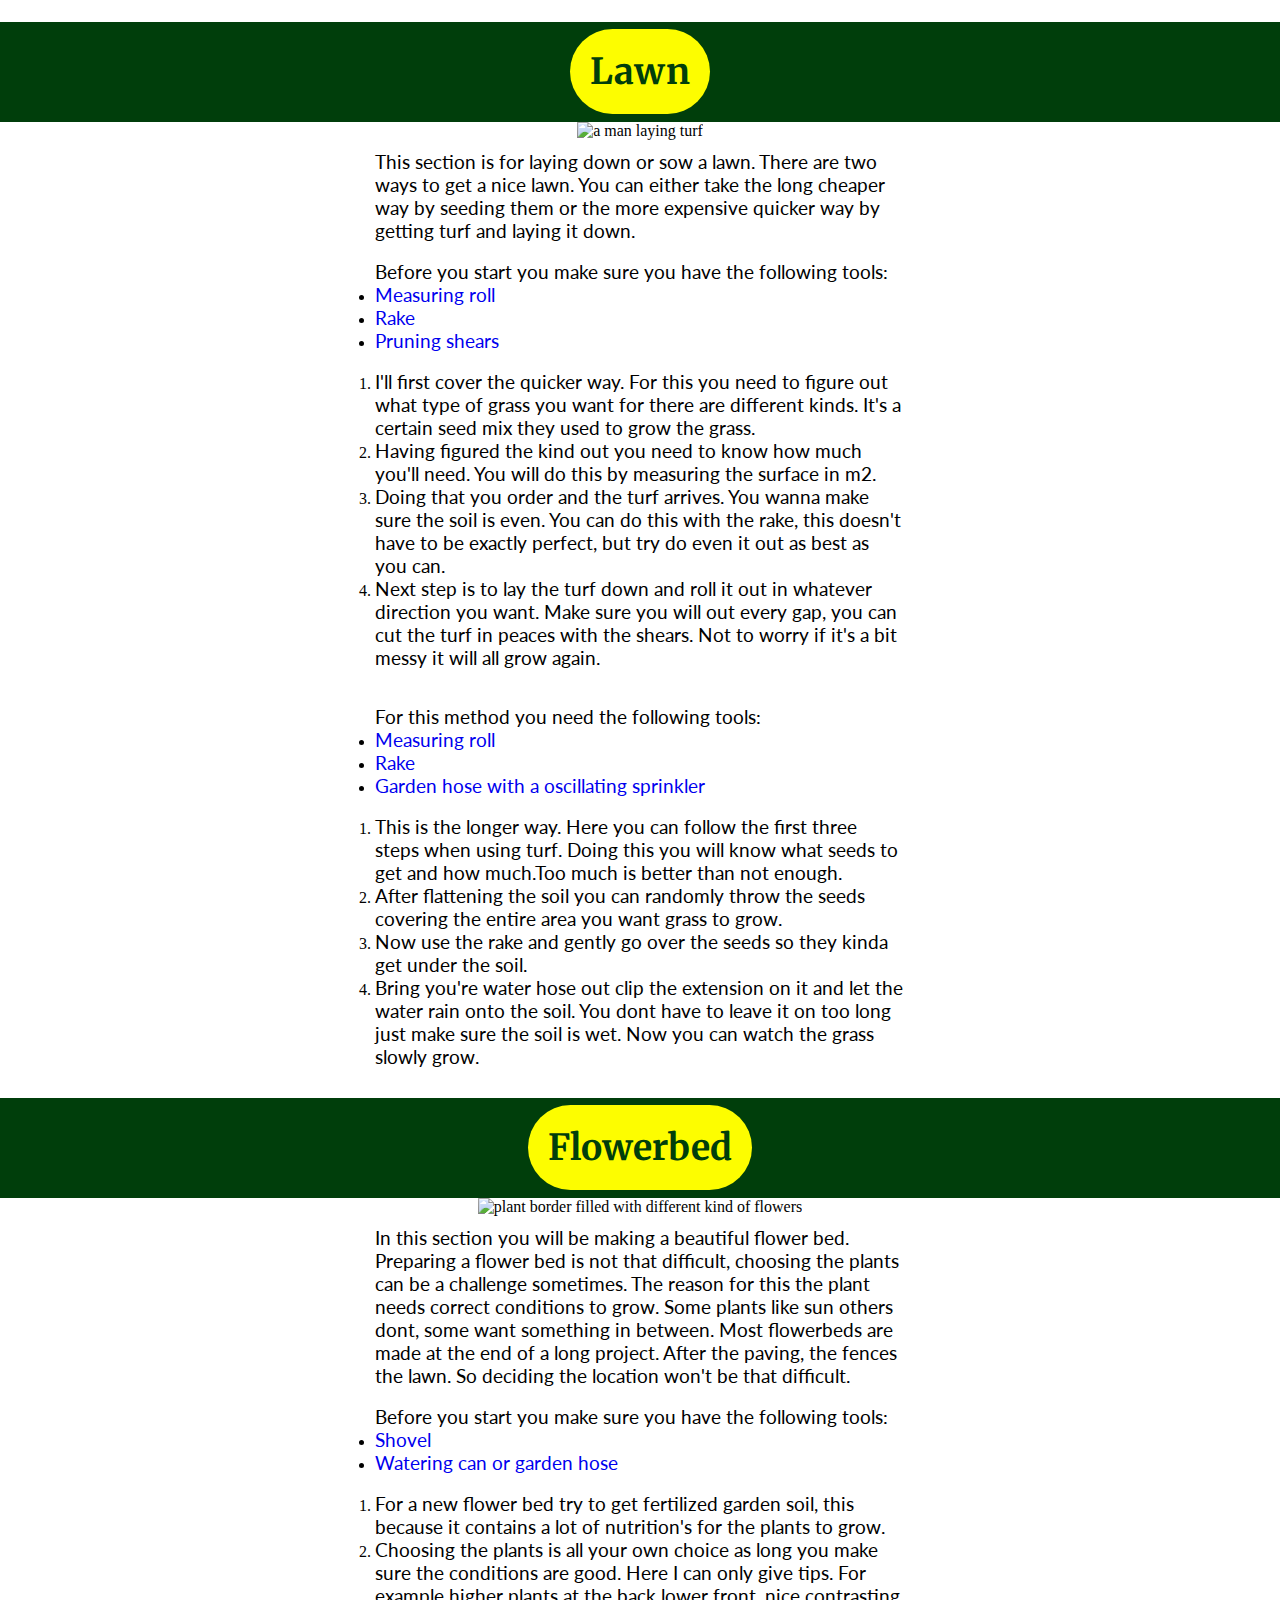
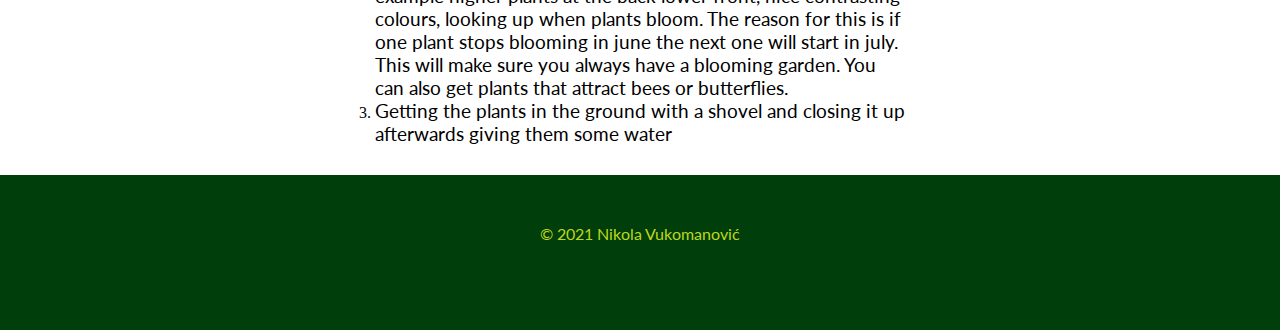
==== commit be99a6fb: "Made the code cleaner" ====
--- a/construction.html
+++ b/construction.html
@@ -1,22 +1,24 @@
 <!DOCTYPE html>
 <html lang="en">
+
 <head>
     <meta charset="UTF-8">
     <meta http-equiv="X-UA-Compatible" content="IE=edge">
     <meta name="viewport" content="width=device-width, initial-scale=1.0">
     <meta name="description" content="How to build and maintain a garden">
-    <meta name="keywords" content="gardening, landscaper, garden maintenance"> 
-    <meta name=author content="Nikola Vukomanovic"> 
+    <meta name="keywords" content="gardening, landscaper, garden maintenance">
+    <meta name=author content="Nikola Vukomanovic">
     <link rel="stylesheet" href="assets/CSS/style.css">
     <title>How to? Garden</title>
-    <link rel="icon" type="image/png" href="./assets/images/favicon.png"> 
+    <link rel="icon" type="image/png" href="./assets/images/favicon.png">
 </head>
+
 <body>
 
     <header>
 
         <div id="logo">
-            <a href="index.html">How to Garden <i class="fas fa-seedling"></i> 
+            <a href="index.html">How to Garden <i class="fas fa-seedling"></i>
             </a>
         </div>
 
@@ -31,15 +33,15 @@
 
                 <li>
                     <a href="index.html">Home</a>
-                   </li>
-
-                 <li>
+                </li>
+
+                <li>
                     <a href="construction.html" class="active">Construction</a>
-                   </li>
- 
+                </li>
+
                 <li>
                     <a href="maintenance.html">Maintenance</a>
-                </li> 
+                </li>
 
                 <li>
                     <a href="tools.html">Tools</a>
@@ -48,31 +50,32 @@
                 <li>
                     <a href="contact.html">Contact</a>
                 </li>
-            </ul> 
-
-
-           <ul>
-               <li>
-                   <a href="contact.html">Contact</a>
-               </li>
-
-               <li>
-                   <a href="tools.html">Tools</a>
-               </li>
-
-               <li>
-                   <a href="maintenance.html">Maintenance</a>
-               </li>
-
-               <li>
-                <a href="construction.html" class="active">Construction</a>
-               </li>
-
-               <li>
-                <a href="index.html">Home</a>
-               </li>
-           </ul> 
+
+            </ul>
+
+            <ul>
+                <li>
+                    <a href="contact.html">Contact</a>
+                </li>
+
+                <li>
+                    <a href="tools.html">Tools</a>
+                </li>
+
+                <li>
+                    <a href="maintenance.html">Maintenance</a>
+                </li>
+
+                <li>
+                    <a href="construction.html" class="active">Construction</a>
+                </li>
+
+                <li>
+                    <a href="index.html">Home</a>
+                </li>
+            </ul>
         </nav>
+
     </header>
 
     <div id="spacer"></div>
@@ -81,239 +84,613 @@
         <div id="construction-image"></div>
         <div id="construction-text">
             <h2>Construction <i class="fas fa-gavel"></i></h2>
-            
+
         </div>
     </section>
 
     <div class="intro-outer">
         <div id="con-intro">
-            <p>On this page you will find how to make some basic elements for your front/back yard. Follow the steps and you will create the yard you wanted. For extra information you can always refer to the contact page</p>
-        </div>
+            <p>On this page you will find how to make some basic elements for your front/back yard. Follow the steps and
+                you will create the yard you wanted. For extra information you can always refer to the contact page
+            </p>
+        </div>    
     </div>
 
     <section class="con-outer">
         <div class="con-headouter">
             <div class="con-head">
                 <h2>Fence</h2>
-                
-            </div>
-        </div>
-    <div class="con-imgtxt">
-        <div class="con-img">
-            <img  src="assets/images/construction/pexels-snapwire-113726.jpg" alt="wooden fence with a bush sticking out from behind it">
-        </div><div class="con-txt">
-            <p>
-                In this section I'll explain how to construct a fence. Before we start you must know there are two types of fences. There is a wooden fence, and a live fence. For wooden fences you can get different styles and heights from different types of wood. Live fencing also has many types such as a hedge from many different plants or a grid mesh with plants growing through it. With live fences you can get creative and think of many ways to make your fence. Here we'll focus on wooden fences and hedges.</p>
-                <br>
-                <p >Before you start you make sure you have the following tools:</p>
+            </div>
+        </div>
+
+        <div class="con-imgtxt">
+            <div class="con-img">
+                <img src="assets/images/construction/pexels-snapwire-113726.jpg"
+                    alt="wooden fence with a bush sticking out from behind it">
+            </div>
+        </div>
+
+            <div class="con-txt">
+                <p>
+                    In this section I'll explain how to construct a fence. Before we start you must know there are two
+                    types of fences. There is a wooden fence, and a live fence. For wooden fences you can get different
+                    styles and heights from different types of wood. Live fencing also has many types such as a hedge
+                    from many different plants or a grid mesh with plants growing through it. With live fences you can
+                    get creative and think of many ways to make your fence. Here we'll focus on wooden fences and
+                    hedges.
+                </p>
+
+                <br>
+
+                <p>Before you start you make sure you have the following tools:</p>
+
                 <ul>
-                    <li><a href="tools.html#shovel" target="blank"><p>Shovel</p></a></li>
-                    <li><a href="tools.html#longlvl-tool" target="blank"><p>Long level tool</p></a></li>
-                    <li><a href="tools.html#shortlvl-tool" target="blank"><p>Short level tool</p></a></li>
-                    <li><a href="tools.html#auger" target="blank"><p>Auger</p></a></li>
-                    <li><a href="tools.html#drill" target="blank"><p>Drill</p></a></li>
-                    <li><a href="tools.html#rubber-hammer" target="blank"><p>Rubber sledgehammer</p></a></li>
-                    <li><a href="tools.html#brush" target="blank"><p>Paint brush</p></a></li>
-                    <li><a href="tools.html#measuring-roll" target="blank"><p>Measuring roll</p></a></li>
+                    <li>
+                        <a href="tools.html#shovel" target="blank">
+                            <p>Shovel</p>
+                        </a>
+                    </li>
+
+                    <li>
+                        <a href="tools.html#longlvl-tool" target="blank">
+                            <p>Long level tool</p>
+                        </a>
+                    </li>
+
+                    <li><a href="tools.html#shortlvl-tool" target="blank">
+                            <p>Short level tool</p>
+                        </a>
+                    </li>
+
+                    <li>
+                        <a href="tools.html#auger" target="blank">
+                            <p>Auger</p>
+                        </a>
+                    </li>
+
+                    <li>
+                        <a href="tools.html#drill" target="blank">
+                            <p>Drill</p>
+                        </a>
+                    </li>
+
+                    <li>
+                        <a href="tools.html#rubber-hammer" target="blank">
+                            <p>Rubber sledgehammer</p>
+                        </a>
+                    </li>
+
+                    <li>
+                        <a href="tools.html#brush" target="blank">
+                            <p>Paint brush</p>
+                        </a>
+                    </li>
+
+                    <li>
+                        <a href="tools.html#measuring-roll" target="blank">
+                            <p>Measuring roll</p>
+                        </a>
+                    </li> 
                 </ul>
                 <br>
+
                 <ol>
-                    <li><p>Once you chose you're style of wooden fence and know the location for it you start by making sure the ground is nice and even with a shovel.</p></li> 
-                    <li><p>After that pinpoint the location of your first pole. Once you figured that out use the auger to drill a hole straight down, not too deep because after that you're gonna need to use the pile driver or rubber sledgehammer to hit the pole deeper in the ground. My advice is use a pile driver, it's much easier. That way it will remain firm. Make sure to check the pole is level from all sides with the short level tool, if it's too late you'll have a hard time getting the pole back out, also make sure the pole isn't too deep otherwise you won't be able to secure the fence screen. Make sure the fence screen does not touch the ground otherwise it will start to rot away.</p></li> 
-                    <li><p>Once you're done with the first pole it's easier to secure a thin rope to the pole and stretch it out in the direction the rest of the fence will be placed. Make sure to measure the screens before drilling the next hole, also always make sure you leave an extra centimeter because the the fence support brackets used to secure the screens on them also need a little space.</p></li> 
-                    <li><p>For the next pole you can repeat the process from the first pole, just make sure it points the correct way. An extra thing you have to look out for now is to make sure all pole's are the same height. For that you can use the long level tool by putting one end on the first pole and the other end on the second one.</p></li>
-                    <li><p>You could first finish putting all hole's in the ground, however just to be sure you could mount the screen onto the first two pole's. You mount them with mounting brackets using the drill to make the hole's in the poles first. The reason for this is to prevent the screws from breaking inside the pole.</p></li>
-                    <li><p>After all that you finished the construction of your fence, there is only one last thing to do and that is to protect the fence from the weather by giving it a layer of wood stain. This is only necessary when the wood doesn't already have a layer from when it was made. You can check this at the place you bought it.</p></li>
-            </ol>   
-            
-        </div>
-    </div>
+                    <li>
+                        <p>Once you chose you're style of wooden fence and know the location for it you start by making
+                            sure the ground is nice and even with a shovel.
+                        </p>
+                    </li>
+
+                    <li>
+                        <p>After that pinpoint the location of your first pole. Once you figured that out use the auger
+                            to drill a hole straight down, not too deep because after that you're gonna need to use the
+                            pile driver or rubber sledgehammer to hit the pole deeper in the ground. My advice is use a
+                            pile driver, it's much easier. That way it will remain firm. Make sure to check the pole is
+                            level from all sides with the short level tool, if it's too late you'll have a hard time
+                            getting the pole back out, also make sure the pole isn't too deep otherwise you won't be
+                            able to secure the fence screen. Make sure the fence screen does not touch the ground
+                            otherwise it will start to rot away.
+                        </p>
+                    </li>
+
+                    <li>
+                        <p>Once you're done with the first pole it's easier to secure a thin rope to the pole and
+                            stretch it out in the direction the rest of the fence will be placed. Make sure to measure
+                            the screens before drilling the next hole, also always make sure you leave an extra
+                            centimeter because the the fence support brackets used to secure the screens on them also
+                            need a little space.
+                        </p>
+                    </li>
+
+                    <li>
+                        <p>For the next pole you can repeat the process from the first pole, just make sure it points
+                            the correct way. An extra thing you have to look out for now is to make sure all pole's are
+                            the same height. For that you can use the long level tool by putting one end on the first
+                            pole and the other end on the second one.
+                        </p>
+                    </li>
+
+                    <li>
+                        <p>You could first finish putting all hole's in the ground, however just to be sure you could
+                            mount the screen onto the first two pole's. You mount them with mounting brackets using the
+                            drill to make the hole's in the poles first. The reason for this is to prevent the screws
+                            from breaking inside the pole.
+                        </p>
+                    </li>
+
+                    <li>
+                        <p>After all that you finished the construction of your fence, there is only one last thing to
+                            do and that is to protect the fence from the weather by giving it a layer of wood stain.
+                            This is only necessary when the wood doesn't already have a layer from when it was made. You
+                            can check this at the place you bought it.
+                        </p>
+                    </li>
+                </ol>
+
+            </div>
+        </div>
+
     </section>
 
     <section class="con-outer">
         <div class="con-headouter">
             <div class="con-head">
                 <h2>Hedge</h2>
-                
-            </div>
-        </div>
-    <div class="con-imgtxt">
-        <div class="con-img">
-            <img  src="assets/images/construction/texture-laurel-hedge-1172433-1279x885.jpg" alt="bright green laurel hedge">
-        </div><div class="con-txt">
-            <p>
-                This section is if you dont want a wooden fence, but a green live one. It's much easier to make you do need to give it more attention as the time goes on. You also need to look check if the plant you're gonna be using has the correct growing conditions such as type of soil or is the location in the sun or shadow. It can also be slightly more expensive because you mostly need a lot of small plants or of a lot large plants, depending on how much privacy you want. Do the research and you will have a nice hedge at the end of the day.
-            </p>
-            <br>
-            <p>Before you start you make sure you have the following tools:</p>
-            <ul>
-                <li><a href="tools.html#measuring-roll" target="blank"><p>Measuring roll</p></a></li>
-                <li><a href="tools.html#shovel" target="blank"><p>Shovel</p></a></li>
-                <li><a href="tools.html#garden-hose" target="blank"><p>Watering can or garden hose</p></a></li>
-            </ul>
-            <br>
-            <ol>
-                <li><p>So you did the research and you know what plant you want. First things first, you need to know the distance, this way you can calculate how many plants you're gonna need. Smaller plants need a slightly smaller distance that larger ones. If you dont already know the distance use the measuring roll</p></li>
-                <li><p>Now you have the correct amount of plants you need. For smaller plants you could dig up a little trench where you're going to place tha plants in. For large plants you can just dig up one hole per plant.</p></li>
-                <li><p>After putting the plants in their place you close up the hole/trench while making sure all the plants are straight up.</p></li>
-                <li><p>Doing all that, you can now water the plants using a watering can or a garden hose.</p></li>
-            </ol>
-
-        </div>
-    </div>
+
+            </div>
+        </div>
+        <div class="con-imgtxt">
+            <div class="con-img">
+                <img src="assets/images/construction/texture-laurel-hedge-1172433-1279x885.jpg"
+                    alt="bright green laurel hedge">
+            </div>
+            <div class="con-txt">
+                <p>
+                    This section is if you dont want a wooden fence, but a green live one. It's much easier to make you
+                    do need to give it more attention as the time goes on. You also need to look check if the plant
+                    you're gonna be using has the correct growing conditions such as type of soil or is the location in
+                    the sun or shadow. It can also be slightly more expensive because you mostly need a lot of small
+                    plants or of a lot large plants, depending on how much privacy you want. Do the research and you
+                    will have a nice hedge at the end of the day.
+                </p>
+
+                <br>
+
+                <p>Before you start you make sure you have the following tools:</p>
+
+                <ul>
+                    <li>
+                        <a href="tools.html#measuring-roll" target="blank">
+                            <p>Measuring roll</p>
+                        </a>
+                    </li>
+
+                    <li>
+                        <a href="tools.html#shovel" target="blank">
+                            <p>Shovel</p>
+                        </a>
+                    </li>
+
+                    <li>
+                        <a href="tools.html#garden-hose" target="blank">
+                            <p>Watering can or garden hose</p>
+                        </a>
+                    </li>
+                </ul>
+                <br>
+
+                <ol>
+                    <li>
+                        <p>So you did the research and you know what plant you want. First things first, you need to
+                            know the distance, this way you can calculate how many plants you're gonna need. Smaller
+                            plants need a slightly smaller distance that larger ones. If you dont already know the
+                            distance use the measuring roll
+                        </p>
+                    </li>
+
+                    <li>
+                        <p>Now you have the correct amount of plants you need. For smaller plants you could dig up a
+                            little trench where you're going to place tha plants in. For large plants you can just dig
+                            up one hole per plant.
+                        </p>
+                    </li>
+
+                    <li>
+                        <p>After putting the plants in their place you close up the hole/trench while making sure all
+                            the plants are straight up.
+                        </p>
+                    </li>
+
+                    <li>
+                        <p>Doing all that, you can now water the plants using a watering can or a garden hose.</p>
+                    </li>
+                </ol>
+            </div>
+        </div>
     </section>
 
     <section class="con-outer">
         <div class="con-headouter">
             <div class="con-head">
                 <h2>Paving</h2>
-                
-            </div>
-        </div>
-    <div class="con-imgtxt">
-        <div class="con-img">
-            <img src="assets/images/construction/shelter-i83g3jcd1YM-unsplash.jpg" alt="red/gray paving stones">
-        </div><div class="con-txt">
-
-            <p>
-                In this section I'll explain how to lay down paving stones. There are many many different kinds of pavings. Many different sizes, colours, from tiles to stones. Which ever one you chose they all have one core purpose and that is so you dont walk or park you're car on soil. Besides paving stones you also need edging kerbs. Here are also different types, colours and even materials. You must also take into account that you need sand and depending on what the paving is gonna be used for (path or driveway). If there will be a lot of weight on the paving you need to dig out more soil out and replace it with sand. The reason for this is to make sure the paving doesn't sink away. That's also the reason you need sand and not soil because sand is more sturdy that soil.</p>
-                <br>
-                <p >Before you start you make sure you have the following tools:</p>
+            </div>
+        </div>
+
+        <div class="con-imgtxt">
+            <div class="con-img">
+                <img src="assets/images/construction/shelter-i83g3jcd1YM-unsplash.jpg" alt="red/gray paving stones">
+            </div>
+            <div class="con-txt">
+
+                <p>
+                    In this section I'll explain how to lay down paving stones. There are many many different kinds of
+                    pavings. Many different sizes, colours, from tiles to stones. Which ever one you chose they all have
+                    one core purpose and that is so you dont walk or park you're car on soil. Besides paving stones you
+                    also need edging kerbs. Here are also different types, colours and even materials. You must also
+                    take into account that you need sand and depending on what the paving is gonna be used for (path or
+                    driveway). If there will be a lot of weight on the paving you need to dig out more soil out and
+                    replace it with sand. The reason for this is to make sure the paving doesn't sink away. That's also
+                    the reason you need sand and not soil because sand is more sturdy that soil.
+                </p>
+
+                <br>
+
+                <p>Before you start you make sure you have the following tools:</p>
+
                 <ul>
-                    <li><a href="tools.html#shovel" target="blank"><p>Shovel</p></a></li>
-                    <li><a href="tools.html#longlvl-tool" target="blank"><p>Long level tool</p></a></li>
-                    <li><a href="tools.html#shortlvl-tool" target="blank"><p>Short level tool</p></a></li>
-                    <li><a href="tools.html#rubber-hammer" target="blank"><p>Rubber sledgehammer</p></a></li>
-                    <li><a href="tools.html#measuring-roll" target="blank"><p>Measuring roll</p></a></li>
-                    <li><a href="tools.html#broom" target="blank"><p>Broom</p></a></li>
+                    <li>
+                        <a href="tools.html#shovel" target="blank">
+                            <p>Shovel</p>
+                        </a>
+                    </li>
+
+                    <li>
+                        <a href="tools.html#longlvl-tool" target="blank">
+                            <p>Long level tool</p>
+                        </a>
+                    </li>
+
+                    <li>
+                        <a href="tools.html#shortlvl-tool" target="blank">
+                            <p>Short level tool</p>
+                        </a>
+                    </li>
+
+                    <li>
+                        <a href="tools.html#rubber-hammer" target="blank">
+                            <p>Rubber sledgehammer</p>
+                        </a>
+                    </li>
+
+                    <li>
+                        <a href="tools.html#measuring-roll" target="blank">
+                            <p>Measuring roll</p>
+                        </a>
+                    </li>
+
+                    <li>
+                        <a href="tools.html#broom" target="blank">
+                            <p>Broom</p>
+                        </a>
+                    </li>
                 </ul>
+
                 <p>You're also gonna need one machine for this project:</p>
+
                 <ul>
-                    <li><a href="tools.html#plate" target="blank"><p>Plate type compactor</p></a></li>
-                    <li><a href="tools.html#diamond-saw" target="blank"><p>Diamond saw</p></a></li>
+                    <li>
+                        <a href="tools.html#plate" target="blank">
+                            <p>Plate type compactor</p>
+                        </a>
+                    </li>
+
+                    <li>
+                        <a href="tools.html#diamond-saw" target="blank">
+                            <p>Diamond saw</p>
+                        </a>
+                    </li>
                 </ul>
-                <br>
+
+                <br>
+
                 <ol>
-                    <li><p>Before even getting the stones you first need to know that the surface measurement is in m2 and m3 for the sand. You also must not forget to measure the total periphery. You need to do this for the edging kerbs.</p></li> 
-                    <li><p>You got the sand or it was brought to you. You wanna if not already done so spread it out across the area you want the stones.</p></li> 
-                    <li><p>After you bought or hired (recommended) the plate type compactor you wanna turn it on with ear protection and make sure to cover over every single inch of the area at least once. Sometimes it's necessary to do it a second time after spreading the sand out some more.</p></li> 
-                    <li><p>Next step is to put in the down the edging curbs making sure they are level. Hit the curbs down with the rubber sledgehammer. If one of them is too long use the diamond saw to cut it up.</p></li>
-                    <li><p>Before putting the stones down using the long level tool even the surface out. This does however take some skill because you also need to make sure you have a very small slant down to make sure that if it rains the water doesn't remain on the paving.</p></li>
-                    <li><p>This is the easiest and most fun part of the project. You're gonna put the stones down. Now there are many different ways on putting them down. Once you figured that out you can put them all down. Now it can occur that you're gonna need to use the diamond say to cut the stones and fill in the last little gaps.</p></li>
-                    <li><p>The final part is to add some crusher sand on top and fill in all the tiny gaps between the stones. Always leave a nice layer on top. This layer will disappear in time.</p></li>
-            </ol> 
-        </div>
-    </div>
+                    <li>
+                        <p>Before even getting the stones you first need to know that the surface measurement is in m2
+                            and m3 for the sand. You also must not forget to measure the total periphery. You need to do
+                            this for the edging kerbs.
+                        </p>
+                    </li>
+
+                    <li>
+                        <p>You got the sand or it was brought to you. You wanna if not already done so spread it out
+                            across the area you want the stones.
+                        </p>
+                    </li>
+
+                    <li>
+                        <p>After you bought or hired (recommended) the plate type compactor you wanna turn it on with
+                            ear protection and make sure to cover over every single inch of the area at least once.
+                            Sometimes it's necessary to do it a second time after spreading the sand out some more.
+                        </p>
+                    </li>
+
+                    <li>
+                        <p>Next step is to put in the down the edging curbs making sure they are level. Hit the curbs
+                            down with the rubber sledgehammer. If one of them is too long use the diamond saw to cut it
+                            up.
+                        </p>
+                    </li>
+
+                    <li>
+                        <p>Before putting the stones down using the long level tool even the surface out. This does
+                            however take some skill because you also need to make sure you have a very small slant down
+                            to make sure that if it rains the water doesn't remain on the paving.
+                        </p>
+                    </li>
+
+                    <li>
+                        <p>This is the easiest and most fun part of the project. You're gonna put the stones down. Now
+                            there are many different ways on putting them down. Once you figured that out you can put
+                            them all down. Now it can occur that you're gonna need to use the diamond say to cut the
+                            stones and fill in the last little gaps.
+                        </p>
+                    </li>
+
+                    <li>
+                        <p>The final part is to add some crusher sand on top and fill in all the tiny gaps between the
+                            stones. Always leave a nice layer on top. This layer will disappear in time.
+                        </p>
+                    </li>
+                </ol>
+            </div>
+        </div>
+
     </section>
 
     <section class="con-outer">
         <div class="con-headouter">
             <div class="con-head">
                 <h2>Lawn</h2>
-                
-            </div>
-        </div>
-    <div class="con-imgtxt">
-        <div class="con-img">
-            <img src="assets/images/construction/pexels-anna-shvets-5231232.jpg" alt="a man laying turf">
-        </div><div class="con-txt">
-            <p>
-                This section is for laying down or sow a lawn. There are two ways to get a nice lawn. You can either take the long cheaper way by seeding them or the more expensive quicker way by getting turf and laying it down.
-            </p>
-            <br>
-            <p>Before you start you make sure you have the following tools:</p>
-            <ul>
-                <li><a href="tools.html#measuring-roll" target="blank"><p>Measuring roll</p></a></li>
-                <li><a href="tools.html#rake" target="blank"><p>Rake</p></a></li>
-                <li><a href="tools.html#pruning-shears" target="blank"><p>Pruning shears</p></a></li>
-            </ul>
-            <br>
-            <ol>
-                <li><p>I'll first cover the quicker way. For this you need to figure out what type of grass you want for there are different kinds. It's a certain seed mix they used to grow the grass.</p></li>
-                <li><p>Having figured the kind out you need to know how much you'll need. You will do this by measuring the surface in m2</p></li>
-                <li><p>Doing that you order and the turf arrives. You wanna make sure the soil is even. You can do this with the rake, this doesn't have to be exactly perfect, but try do even it out as best as you can.</p></li>
-                <li><p>Next step is to lay the turf down and roll it out in whatever direction you want. Make sure you will out every gap, you can cut the turf in peaces with the shears. Not to worry if it's a bit messy it will all grow again.</p></li>
-            </ol>
-            <br>
-            <br>
-            <p>For this method you need the following tools:</p>
-            <ul>
-                <li><a href="tools.html#measuring-roll" target="blank"><p>Measuring roll</p></a></li>
-                <li><a href="tools.html#rake" target="blank"><p>Rake</p></a></li>
-                <li><a href="tools.html#sprinkler" target="blank"><p>Garden hose with a oscillating sprinkler</p></a></li>
-            </ul>
-            <br>
-            <ol>
-                <li><p>This is the longer way. Here you can follow the first three steps when using turf. Doing this you will know what seeds to get and how much.Too much is better than not enough.</p></li>
-                <li><p>After flattening the soil you can randomly throw the seeds covering the entire area you want grass to grow.</p></li>
-                <li><p>Now use the rake and gently go over the seeds so they kinda get under the soil.</p></li>
-                <li><p>Bring you're water hose out clip the extension on it and let the water rain onto the soil. You dont have to leave it on too long just make sure the soil is wet. Now you can watch the grass slowly grow.</p></li>
-            </ol>
-
-            
-        </div>
-    </div>
+            </div>
+        </div>
+
+        <div class="con-imgtxt">
+            <div class="con-img">
+                <img src="assets/images/construction/pexels-anna-shvets-5231232.jpg" alt="a man laying turf">
+            </div>
+
+            <div class="con-txt">
+                <p>
+                    This section is for laying down or sow a lawn. There are two ways to get a nice lawn. You can either
+                    take the long cheaper way by seeding them or the more expensive quicker way by getting turf and
+                    laying it down.
+                </p>
+
+                <br>
+
+                <p>Before you start you make sure you have the following tools:</p>
+
+                <ul>
+                    <li>
+                        <a href="tools.html#measuring-roll" target="blank">
+                            <p>Measuring roll</p>
+                        </a>
+                    </li>
+
+                    <li>
+                        <a href="tools.html#rake" target="blank">
+                            <p>Rake</p>
+                        </a>
+                    </li>
+
+                    <li>
+                        <a href="tools.html#pruning-shears" target="blank">
+                            <p>Pruning shears</p>
+                        </a>
+                    </li>
+                </ul>
+
+                <br>
+
+                <ol>
+                    <li>
+                        <p>I'll first cover the quicker way. For this you need to figure out what type of grass you want
+                            for there are different kinds. It's a certain seed mix they used to grow the grass.
+                        </p>
+                    </li>
+
+                    <li>
+                        <p>Having figured the kind out you need to know how much you'll need. You will do this by
+                            measuring the surface in m2.
+                        </p>
+                    </li>
+
+                    <li>
+                        <p>Doing that you order and the turf arrives. You wanna make sure the soil is even. You can do
+                            this with the rake, this doesn't have to be exactly perfect, but try do even it out as best
+                            as you can.
+                        </p>
+                    </li>
+
+                    <li>
+                        <p>Next step is to lay the turf down and roll it out in whatever direction you want. Make sure
+                            you will out every gap, you can cut the turf in peaces with the shears. Not to worry if it's
+                            a bit messy it will all grow again.
+                        </p>
+                    </li>
+                </ol>
+
+                <br>
+                <br>
+
+                <p>For this method you need the following tools:</p>
+                <ul>
+                    <li>
+                        <a href="tools.html#measuring-roll" target="blank">
+                            <p>Measuring roll</p>
+                        </a>
+                    </li>
+
+                    <li>
+                        <a href="tools.html#rake" target="blank">
+                            <p>Rake</p>
+                        </a>
+                    </li>
+
+                    <li>
+                        <a href="tools.html#sprinkler" target="blank">
+                            <p>Garden hose with a oscillating sprinkler</p>
+                        </a>
+                    </li>
+                </ul>
+
+                <br>
+
+                <ol>
+                    <li>
+                        <p>This is the longer way. Here you can follow the first three steps when using turf. Doing this
+                            you will know what seeds to get and how much.Too much is better than not enough.
+                        </p>
+                    </li>
+
+                    <li>
+                        <p>After flattening the soil you can randomly throw the seeds covering the entire area you want
+                            grass to grow.
+                        </p>
+                    </li>
+
+                    <li>
+                        <p>Now use the rake and gently go over the seeds so they kinda get under the soil.
+
+                        </p>
+                    </li>
+
+                    <li>
+                        <p>Bring you're water hose out clip the extension on it and let the water rain onto the soil.
+                            You dont have to leave it on too long just make sure the soil is wet. Now you can watch the
+                            grass slowly grow.
+                        </p>
+                    </li>
+                </ol>
+            </div>
+        </div>
+
     </section>
 
     <section class="con-outer">
         <div class="con-headouter">
             <div class="con-head">
                 <h2>Flowerbed</h2>
-                
-            </div>
-        </div>
-    <div class="con-imgtxt">
-        <div class="con-img">
-            
-            
-            
-            <img src="assets/images/construction/13861743-a-close-up-of-shovel-in-the-ground.jpg" alt="plant border filled with different kind of flowers">
-        </div><div class="con-txt">
-            <p>
-                In this section you will be making a beautiful flower bed. Preparing a flower bed is not that difficult, choosing the plants can be a challenge sometimes. The reason for this the plant needs correct conditions to grow. Some plants like sun others dont, some want something in between. Most flowerbeds are made at the end of a long project. After the paving, the fences the lawn. So deciding the location won't be that difficult. 
-            </p>
-            <br>
-            <p>Before you start you make sure you have the following tools:</p>
-            <ul>
-                <li><a href="tools.html#shovel" target="blank"><p>Shovel</p></a></li>
-                <li><a href="tools.html#garden-hose" target="blank"><p>Watering can or garden hose</p></a></li>
-            </ul>
-            <br>
-            <ol>
-                <li><p>For a new flower bed try to get fertilized garden soil, this because it contains a lot of nutrition's for the plants to grow.
-                </p></li>
-                <li><p>Choosing the plants is all your own choice as long you make sure the conditions are good. Here I can only give tips. For example higher plants at the back lower front, nice contrasting colours, looking up when plants bloom. The reason for this is if one plant stops blooming in june the next one will start in july. This will make sure you always have a blooming garden. You can also get plants that attract bees or butterflies.</p></li>
-                <li><p>Getting the plants in the ground with a shovel and closing it up afterwards giving them some water</p></li>
-            </ol>
-        </div>
-    </div>
+            </div>
+        </div>
+
+        <div class="con-imgtxt">
+            <div class="con-img">
+                <img src="assets/images/construction/13861743-a-close-up-of-shovel-in-the-ground.jpg"
+                    alt="plant border filled with different kind of flowers">
+            </div>
+
+            <div class="con-txt">
+                <p>
+                    In this section you will be making a beautiful flower bed. Preparing a flower bed is not that
+                    difficult, choosing the plants can be a challenge sometimes. The reason for this the plant needs
+                    correct conditions to grow. Some plants like sun others dont, some want something in between. Most
+                    flowerbeds are made at the end of a long project. After the paving, the fences the lawn. So deciding
+                    the location won't be that difficult.
+                </p>
+
+                <br>
+
+                <p>Before you start you make sure you have the following tools:</p>
+
+                <ul>
+                    <li>
+                        <a href="tools.html#shovel" target="blank">
+                            <p>Shovel</p>
+                        </a>
+                    </li>
+
+                    <li>
+                        <a href="tools.html#garden-hose" target="blank">
+                            <p>Watering can or garden hose</p>
+                        </a>
+                    </li>
+                </ul>
+
+                <br>
+
+                <ol>
+                    <li>
+                        <p>For a new flower bed try to get fertilized garden soil, this because it contains a lot of
+                            nutrition's for the plants to grow.
+                        </p>
+                    </li>
+
+                    <li>
+                        <p>Choosing the plants is all your own choice as long you make sure the conditions are good.
+                            Here I can only give tips. For example higher plants at the back lower front, nice
+                            contrasting colours, looking up when plants bloom. The reason for this is if one plant stops
+                            blooming in june the next one will start in july. This will make sure you always have a
+                            blooming garden. You can also get plants that attract bees or butterflies.
+                        </p>
+                    </li>
+                    
+                    <li>
+                        <p>Getting the plants in the ground with a shovel and closing it up afterwards giving them some
+                            water
+                        </p>
+                    </li>
+                </ol>
+            </div>
+        </div>
+
     </section>
 
-    <footer> 
+    <footer>
         <div>
             <ul id="social">
-                <li><a href="https://www.youtube.com/" target="_blank" aria-label="go to out youtube page (opens in a new tab)">
-                <i class="fab fa-youtube"></i></a></li>
-
-                <li><a href="https://www.facebook.com/nikola.vukomanovic.94" target="_blank"  aria-label="go to out facebook page (opens in a new tab)">
-                <i class="fab fa-facebook"></i></a></li>
-
-                <li><a href="https://www.instagram.com/nickolasvk/" target="_blank" aria-label="go to out instagram page (opens in a new tab)">
-                <i class="fab fa-instagram"></i></a></li>
-            
-                <li><a href="https://github.com/NikolaVk" target="_blank" aria-label="go to out github page (opens in a new tab)">
-                <i class="fab fa-github"></i></a></li>
+                <li>
+                    <a href="https://www.youtube.com/" target="_blank"
+                        aria-label="go to out youtube page (opens in a new tab)">
+                        <i class="fab fa-youtube"></i>
+                    </a>
+                </li>
+
+                <li>
+                    <a href="https://www.facebook.com/nikola.vukomanovic.94" target="_blank"
+                        aria-label="go to out facebook page (opens in a new tab)">
+                        <i class="fab fa-facebook"></i>
+                    </a>
+                </li>
+
+                <li>
+                    <a href="https://www.instagram.com/nickolasvk/" target="_blank"
+                        aria-label="go to out instagram page (opens in a new tab)">
+                        <i class="fab fa-instagram"></i>
+                    </a>
+                </li>
+
+                <li>
+                    <a href="https://github.com/NikolaVk" target="_blank"
+                        aria-label="go to out github page (opens in a new tab)">
+                        <i class="fab fa-github"></i>
+                    </a>
+                </li>
             </ul>
         </div>
+
         <br>
+
         <div id="copyright">
             <p>© 2021 Nikola Vukomanović</p>
         </div>
+
     </footer>
-    
-    
-<!--font-awesome-->
+
+
+    <!--font-awesome-->
     <script src="https://kit.fontawesome.com/0841df7e2e.js" crossorigin="anonymous"></script>
 
 </body>
+
 </html>--- a/assets/CSS/style.css
+++ b/assets/CSS/style.css
@@ -399,7 +399,7 @@
 }
 
 .tool-txt h3{
-    font-family: Lato, sans-serif;
+    font-family: Merryweather, sans-serif;
     font-size: 120%;
 }
 
@@ -519,6 +519,7 @@
         position: absolute;
         display: block;
         width: 100%;
+        height: 600px;
         bottom: 0;
         font-weight: bolder;
         background-color: #003E0B;
@@ -756,4 +757,11 @@
     #logo{
         padding-left: 50px;
     }
+}
+
+@media (max-height:420px){
+    #ham-ul{
+        line-height: 50px;
+        margin-top: -45px;
+    }
 }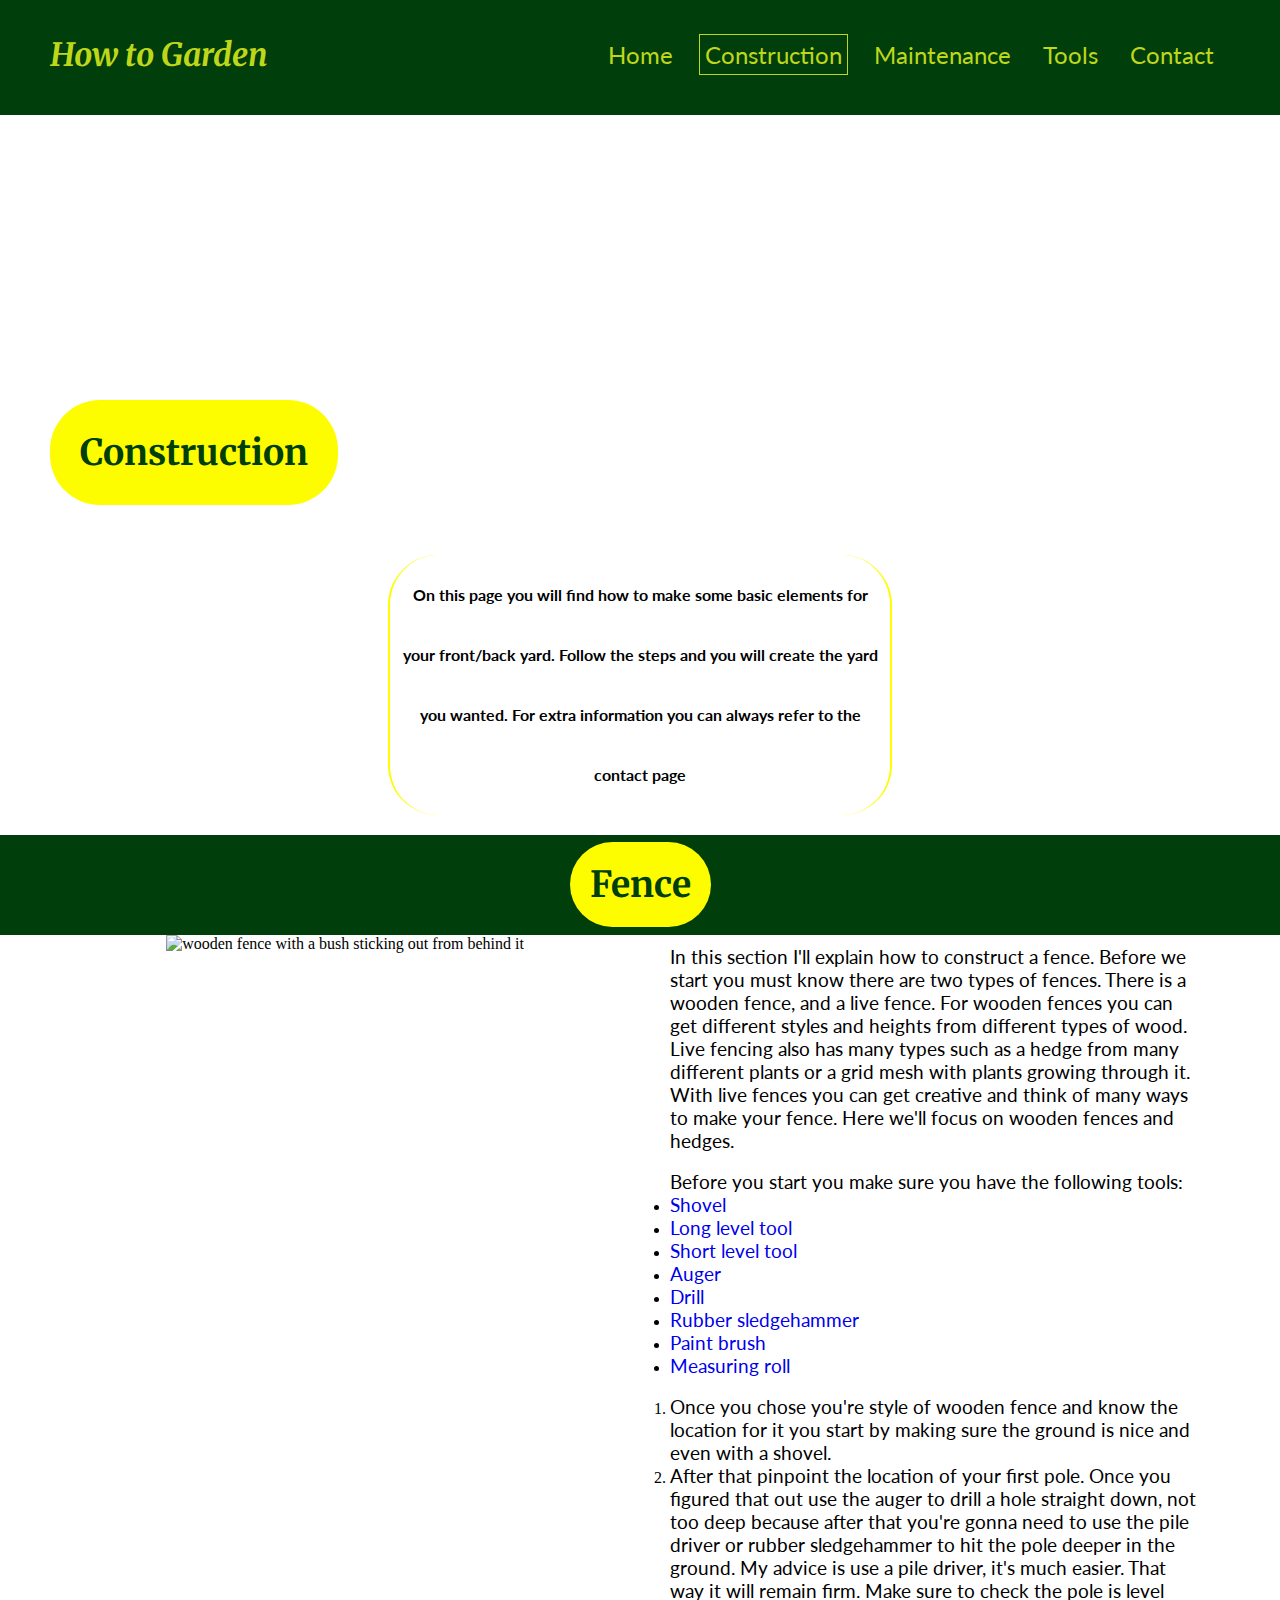
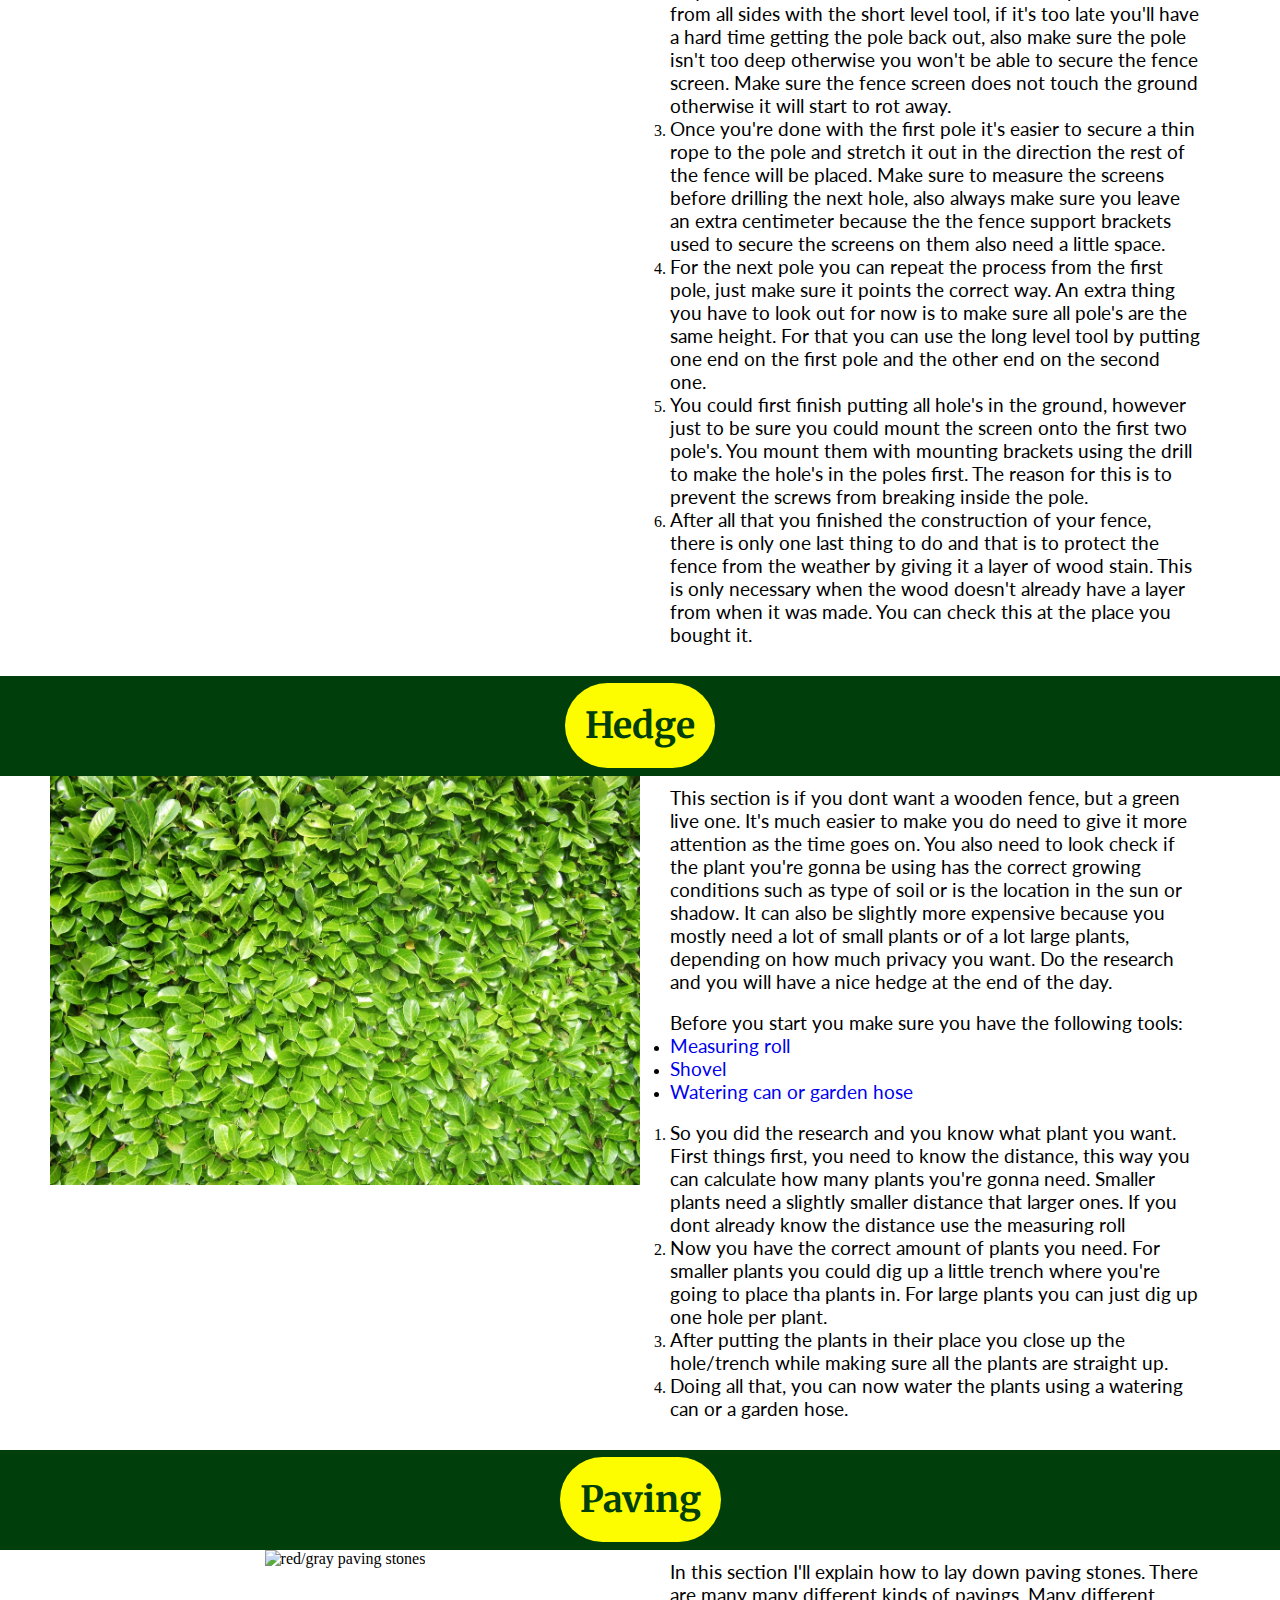
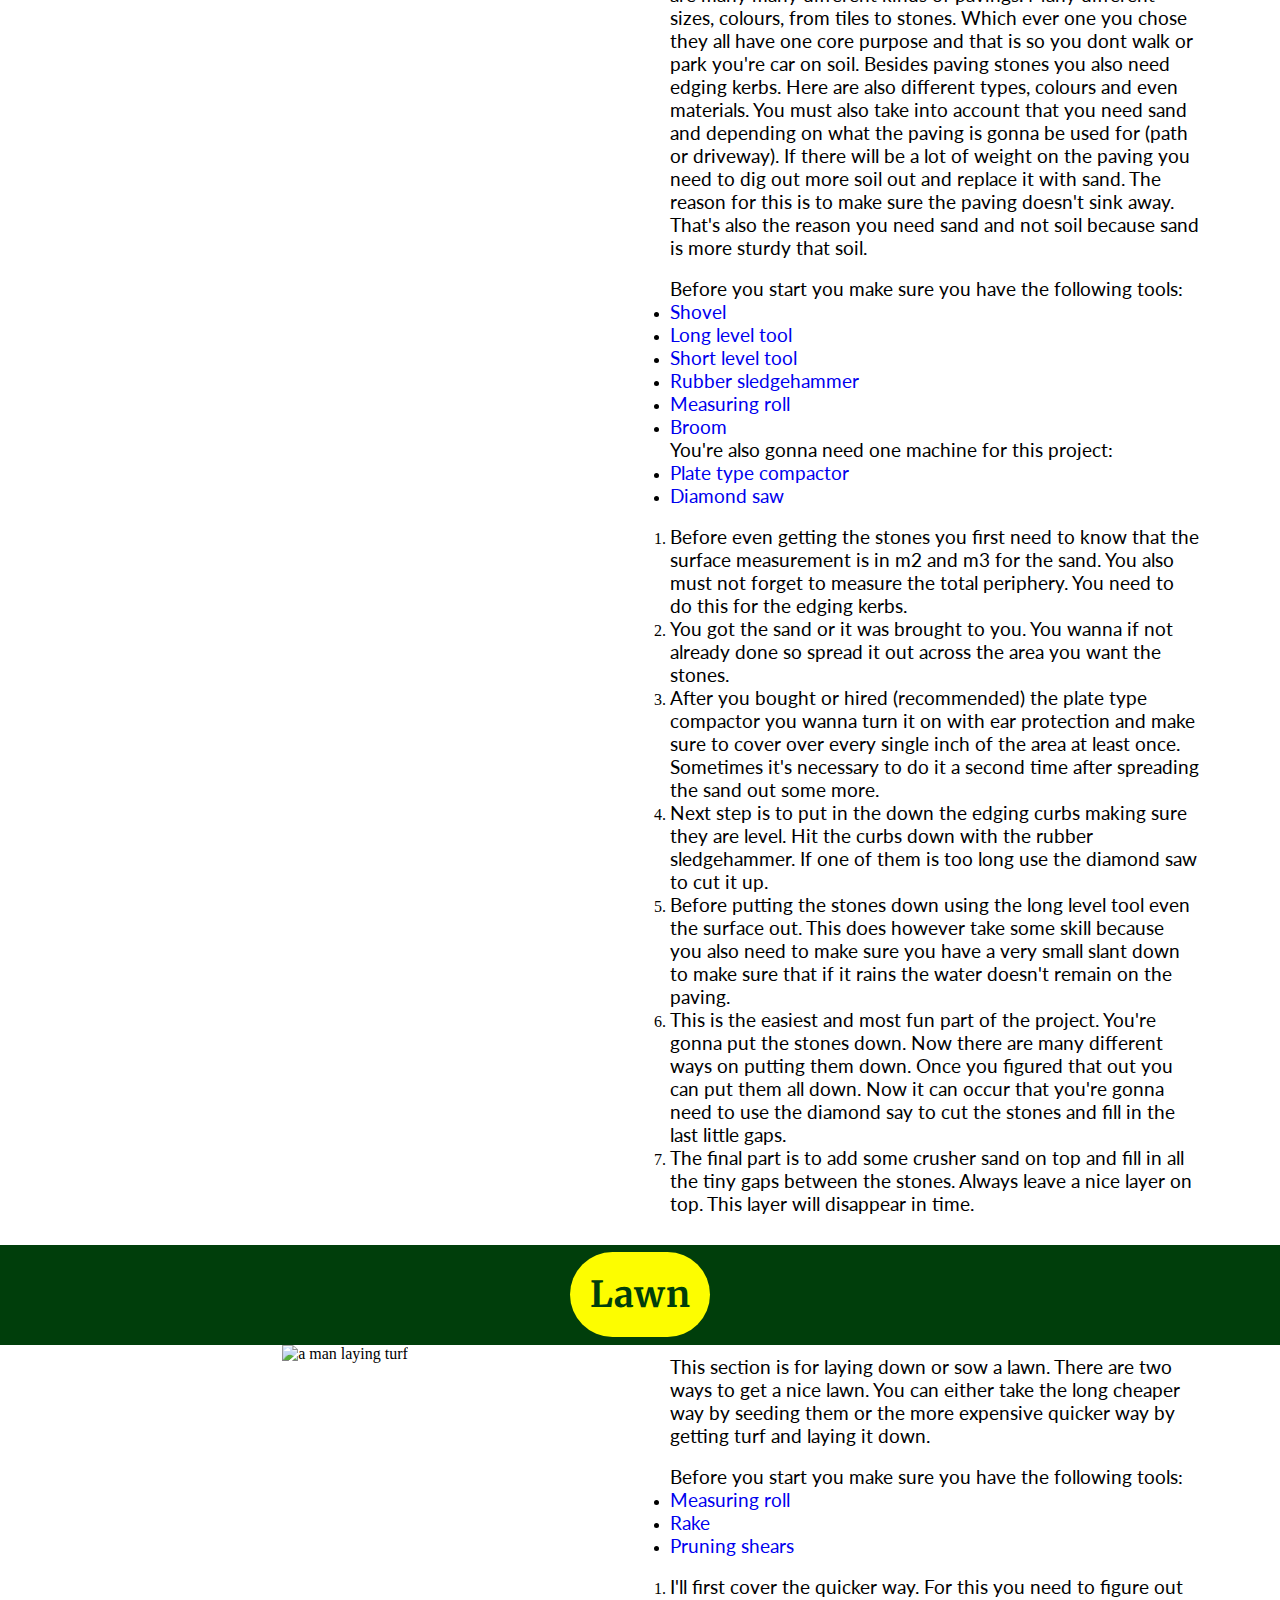
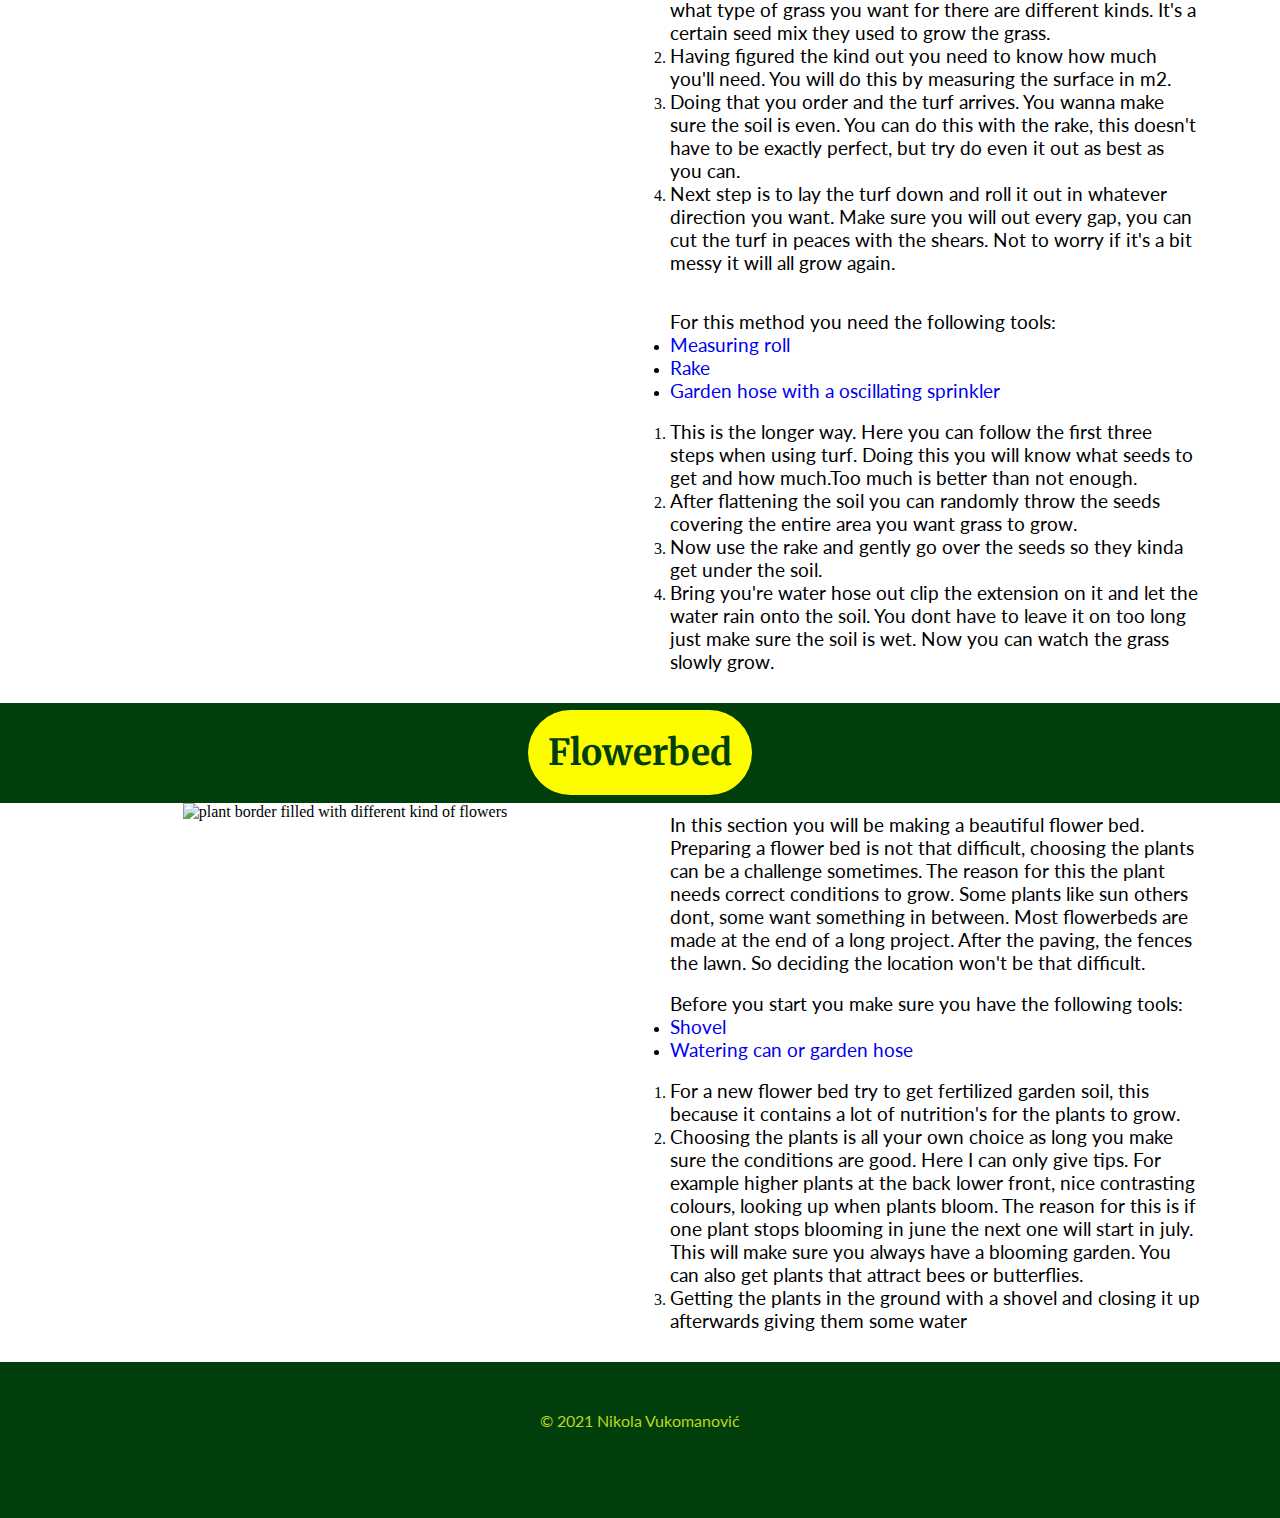
==== commit ba7b06a0: "Fixed clearing code errors" ====
--- a/construction.html
+++ b/construction.html
@@ -99,550 +99,542 @@
     <section class="con-outer">
         <div class="con-headouter">
             <div class="con-head">
-                <h2>Fence</h2>
+                <h2>Fence</h2>     
             </div>
         </div>
 
-        <div class="con-imgtxt">
-            <div class="con-img">
-                <img src="assets/images/construction/pexels-snapwire-113726.jpg"
-                    alt="wooden fence with a bush sticking out from behind it">
-            </div>
-        </div>
-
-            <div class="con-txt">
-                <p>
-                    In this section I'll explain how to construct a fence. Before we start you must know there are two
-                    types of fences. There is a wooden fence, and a live fence. For wooden fences you can get different
-                    styles and heights from different types of wood. Live fencing also has many types such as a hedge
-                    from many different plants or a grid mesh with plants growing through it. With live fences you can
-                    get creative and think of many ways to make your fence. Here we'll focus on wooden fences and
-                    hedges.
-                </p>
-
-                <br>
-
-                <p>Before you start you make sure you have the following tools:</p>
-
-                <ul>
-                    <li>
-                        <a href="tools.html#shovel" target="blank">
-                            <p>Shovel</p>
-                        </a>
-                    </li>
-
-                    <li>
-                        <a href="tools.html#longlvl-tool" target="blank">
-                            <p>Long level tool</p>
-                        </a>
-                    </li>
-
-                    <li><a href="tools.html#shortlvl-tool" target="blank">
-                            <p>Short level tool</p>
-                        </a>
-                    </li>
-
-                    <li>
-                        <a href="tools.html#auger" target="blank">
-                            <p>Auger</p>
-                        </a>
-                    </li>
-
-                    <li>
-                        <a href="tools.html#drill" target="blank">
-                            <p>Drill</p>
-                        </a>
-                    </li>
-
-                    <li>
-                        <a href="tools.html#rubber-hammer" target="blank">
-                            <p>Rubber sledgehammer</p>
-                        </a>
-                    </li>
-
-                    <li>
-                        <a href="tools.html#brush" target="blank">
-                            <p>Paint brush</p>
-                        </a>
-                    </li>
-
-                    <li>
-                        <a href="tools.html#measuring-roll" target="blank">
-                            <p>Measuring roll</p>
-                        </a>
-                    </li> 
-                </ul>
-                <br>
-
-                <ol>
-                    <li>
-                        <p>Once you chose you're style of wooden fence and know the location for it you start by making
-                            sure the ground is nice and even with a shovel.
-                        </p>
-                    </li>
-
-                    <li>
-                        <p>After that pinpoint the location of your first pole. Once you figured that out use the auger
-                            to drill a hole straight down, not too deep because after that you're gonna need to use the
-                            pile driver or rubber sledgehammer to hit the pole deeper in the ground. My advice is use a
-                            pile driver, it's much easier. That way it will remain firm. Make sure to check the pole is
-                            level from all sides with the short level tool, if it's too late you'll have a hard time
-                            getting the pole back out, also make sure the pole isn't too deep otherwise you won't be
-                            able to secure the fence screen. Make sure the fence screen does not touch the ground
-                            otherwise it will start to rot away.
-                        </p>
-                    </li>
-
-                    <li>
-                        <p>Once you're done with the first pole it's easier to secure a thin rope to the pole and
-                            stretch it out in the direction the rest of the fence will be placed. Make sure to measure
-                            the screens before drilling the next hole, also always make sure you leave an extra
-                            centimeter because the the fence support brackets used to secure the screens on them also
-                            need a little space.
-                        </p>
-                    </li>
-
-                    <li>
-                        <p>For the next pole you can repeat the process from the first pole, just make sure it points
-                            the correct way. An extra thing you have to look out for now is to make sure all pole's are
-                            the same height. For that you can use the long level tool by putting one end on the first
-                            pole and the other end on the second one.
-                        </p>
-                    </li>
-
-                    <li>
-                        <p>You could first finish putting all hole's in the ground, however just to be sure you could
-                            mount the screen onto the first two pole's. You mount them with mounting brackets using the
-                            drill to make the hole's in the poles first. The reason for this is to prevent the screws
-                            from breaking inside the pole.
-                        </p>
-                    </li>
-
-                    <li>
-                        <p>After all that you finished the construction of your fence, there is only one last thing to
-                            do and that is to protect the fence from the weather by giving it a layer of wood stain.
-                            This is only necessary when the wood doesn't already have a layer from when it was made. You
-                            can check this at the place you bought it.
-                        </p>
-                    </li>
-                </ol>
-
-            </div>
-        </div>
+    <div class="con-imgtxt">
+        <div class="con-img">
+            <img src="assets/images/construction/pexels-snapwire-113726.jpg" alt="wooden fence with a bush sticking out from behind it">
+
+        </div><div class="con-txt">
+            <p>
+                In this section I'll explain how to construct a fence. Before we start you must know there are two
+                types of fences. There is a wooden fence, and a live fence. For wooden fences you can get different
+                styles and heights from different types of wood. Live fencing also has many types such as a hedge
+                from many different plants or a grid mesh with plants growing through it. With live fences you can
+                get creative and think of many ways to make your fence. Here we'll focus on wooden fences and
+                hedges.
+            </p>
+
+            <br>
+
+            <p>Before you start you make sure you have the following tools:</p>
+
+            <ul>
+                <li>
+                    <a href="tools.html#shovel" target="blank">
+                        <p>Shovel</p>
+                    </a>
+                </li>
+
+                <li>
+                    <a href="tools.html#longlvl-tool" target="blank">
+                        <p>Long level tool</p>
+                    </a>
+                </li>
+
+                <li><a href="tools.html#shortlvl-tool" target="blank">
+                        <p>Short level tool</p>
+                    </a>
+                </li>
+
+                <li>
+                    <a href="tools.html#auger" target="blank">
+                        <p>Auger</p>
+                    </a>
+                </li>
+
+                <li>
+                    <a href="tools.html#drill" target="blank">
+                        <p>Drill</p>
+                    </a>
+                </li>
+
+                <li>
+                    <a href="tools.html#rubber-hammer" target="blank">
+                        <p>Rubber sledgehammer</p>
+                    </a>
+                </li>
+
+                <li>
+                    <a href="tools.html#brush" target="blank">
+                        <p>Paint brush</p>
+                    </a>
+                </li>
+
+                <li>
+                    <a href="tools.html#measuring-roll" target="blank">
+                        <p>Measuring roll</p>
+                    </a>
+                </li> 
+            </ul>
+
+            <br>
+            
+            <ol>
+                <li>
+                    <p>Once you chose you're style of wooden fence and know the location for it you start by making
+                        sure the ground is nice and even with a shovel.
+                    </p>
+                </li>
+
+                <li>
+                    <p>After that pinpoint the location of your first pole. Once you figured that out use the auger
+                        to drill a hole straight down, not too deep because after that you're gonna need to use the
+                        pile driver or rubber sledgehammer to hit the pole deeper in the ground. My advice is use a
+                        pile driver, it's much easier. That way it will remain firm. Make sure to check the pole is
+                        level from all sides with the short level tool, if it's too late you'll have a hard time
+                        getting the pole back out, also make sure the pole isn't too deep otherwise you won't be
+                        able to secure the fence screen. Make sure the fence screen does not touch the ground
+                        otherwise it will start to rot away.
+                    </p>
+                </li>
+
+                <li>
+                    <p>Once you're done with the first pole it's easier to secure a thin rope to the pole and
+                        stretch it out in the direction the rest of the fence will be placed. Make sure to measure
+                        the screens before drilling the next hole, also always make sure you leave an extra
+                        centimeter because the the fence support brackets used to secure the screens on them also
+                        need a little space.
+                    </p>
+                </li>
+
+                <li>
+                    <p>For the next pole you can repeat the process from the first pole, just make sure it points
+                        the correct way. An extra thing you have to look out for now is to make sure all pole's are
+                        the same height. For that you can use the long level tool by putting one end on the first
+                        pole and the other end on the second one.
+                    </p>
+                </li>
+
+                <li>
+                    <p>You could first finish putting all hole's in the ground, however just to be sure you could
+                        mount the screen onto the first two pole's. You mount them with mounting brackets using the
+                        drill to make the hole's in the poles first. The reason for this is to prevent the screws
+                        from breaking inside the pole.
+                    </p>
+                </li>
+
+                <li>
+                    <p>After all that you finished the construction of your fence, there is only one last thing to
+                        do and that is to protect the fence from the weather by giving it a layer of wood stain.
+                        This is only necessary when the wood doesn't already have a layer from when it was made. You
+                        can check this at the place you bought it.
+                    </p>
+                </li>
+            </ol>
+        </div>
+    </div>
 
     </section>
 
     <section class="con-outer">
         <div class="con-headouter">
             <div class="con-head">
-                <h2>Hedge</h2>
-
+                <h2>Hedge</h2>     
             </div>
         </div>
-        <div class="con-imgtxt">
-            <div class="con-img">
-                <img src="assets/images/construction/texture-laurel-hedge-1172433-1279x885.jpg"
-                    alt="bright green laurel hedge">
-            </div>
-            <div class="con-txt">
-                <p>
-                    This section is if you dont want a wooden fence, but a green live one. It's much easier to make you
-                    do need to give it more attention as the time goes on. You also need to look check if the plant
-                    you're gonna be using has the correct growing conditions such as type of soil or is the location in
-                    the sun or shadow. It can also be slightly more expensive because you mostly need a lot of small
-                    plants or of a lot large plants, depending on how much privacy you want. Do the research and you
-                    will have a nice hedge at the end of the day.
-                </p>
-
-                <br>
-
-                <p>Before you start you make sure you have the following tools:</p>
-
-                <ul>
-                    <li>
-                        <a href="tools.html#measuring-roll" target="blank">
-                            <p>Measuring roll</p>
-                        </a>
-                    </li>
-
-                    <li>
-                        <a href="tools.html#shovel" target="blank">
-                            <p>Shovel</p>
-                        </a>
-                    </li>
-
-                    <li>
-                        <a href="tools.html#garden-hose" target="blank">
-                            <p>Watering can or garden hose</p>
-                        </a>
-                    </li>
-                </ul>
-                <br>
-
-                <ol>
-                    <li>
-                        <p>So you did the research and you know what plant you want. First things first, you need to
-                            know the distance, this way you can calculate how many plants you're gonna need. Smaller
-                            plants need a slightly smaller distance that larger ones. If you dont already know the
-                            distance use the measuring roll
-                        </p>
-                    </li>
-
-                    <li>
-                        <p>Now you have the correct amount of plants you need. For smaller plants you could dig up a
-                            little trench where you're going to place tha plants in. For large plants you can just dig
-                            up one hole per plant.
-                        </p>
-                    </li>
-
-                    <li>
-                        <p>After putting the plants in their place you close up the hole/trench while making sure all
-                            the plants are straight up.
-                        </p>
-                    </li>
-
-                    <li>
-                        <p>Doing all that, you can now water the plants using a watering can or a garden hose.</p>
-                    </li>
-                </ol>
-            </div>
-        </div>
+
+    <div class="con-imgtxt">
+        <div class="con-img">
+            <img src="assets/images/construction/texture-laurel-hedge-1172433-1279x885.jpg" alt="bright green laurel hedge">
+
+        </div><div class="con-txt">
+            <p>
+                This section is if you dont want a wooden fence, but a green live one. It's much easier to make you
+                do need to give it more attention as the time goes on. You also need to look check if the plant
+                you're gonna be using has the correct growing conditions such as type of soil or is the location in
+                the sun or shadow. It can also be slightly more expensive because you mostly need a lot of small
+                plants or of a lot large plants, depending on how much privacy you want. Do the research and you
+                will have a nice hedge at the end of the day.
+            </p>
+
+            <br>
+
+            <p>Before you start you make sure you have the following tools:</p>
+
+            <ul>
+                <li>
+                    <a href="tools.html#measuring-roll" target="blank">
+                        <p>Measuring roll</p>
+                    </a>
+                </li>
+
+                <li>
+                    <a href="tools.html#shovel" target="blank">
+                        <p>Shovel</p>
+                    </a>
+                </li>
+
+                <li>
+                    <a href="tools.html#garden-hose" target="blank">
+                        <p>Watering can or garden hose</p>
+                    </a>
+                </li>
+            </ul>
+            <br>
+
+            <ol>
+                <li>
+                    <p>So you did the research and you know what plant you want. First things first, you need to
+                        know the distance, this way you can calculate how many plants you're gonna need. Smaller
+                        plants need a slightly smaller distance that larger ones. If you dont already know the
+                        distance use the measuring roll
+                    </p>
+                </li>
+
+                <li>
+                    <p>Now you have the correct amount of plants you need. For smaller plants you could dig up a
+                        little trench where you're going to place tha plants in. For large plants you can just dig
+                        up one hole per plant.
+                    </p>
+                </li>
+
+                <li>
+                    <p>After putting the plants in their place you close up the hole/trench while making sure all
+                        the plants are straight up.
+                    </p>
+                </li>
+
+                <li>
+                    <p>Doing all that, you can now water the plants using a watering can or a garden hose.</p>
+                </li>
+            </ol>
+        </div>
+    </div>
+
     </section>
 
     <section class="con-outer">
         <div class="con-headouter">
             <div class="con-head">
-                <h2>Paving</h2>
+                <h2>Paving</h2>     
             </div>
         </div>
 
-        <div class="con-imgtxt">
-            <div class="con-img">
-                <img src="assets/images/construction/shelter-i83g3jcd1YM-unsplash.jpg" alt="red/gray paving stones">
-            </div>
-            <div class="con-txt">
-
-                <p>
-                    In this section I'll explain how to lay down paving stones. There are many many different kinds of
-                    pavings. Many different sizes, colours, from tiles to stones. Which ever one you chose they all have
-                    one core purpose and that is so you dont walk or park you're car on soil. Besides paving stones you
-                    also need edging kerbs. Here are also different types, colours and even materials. You must also
-                    take into account that you need sand and depending on what the paving is gonna be used for (path or
-                    driveway). If there will be a lot of weight on the paving you need to dig out more soil out and
-                    replace it with sand. The reason for this is to make sure the paving doesn't sink away. That's also
-                    the reason you need sand and not soil because sand is more sturdy that soil.
-                </p>
-
-                <br>
-
-                <p>Before you start you make sure you have the following tools:</p>
-
-                <ul>
-                    <li>
-                        <a href="tools.html#shovel" target="blank">
-                            <p>Shovel</p>
-                        </a>
-                    </li>
-
-                    <li>
-                        <a href="tools.html#longlvl-tool" target="blank">
-                            <p>Long level tool</p>
-                        </a>
-                    </li>
-
-                    <li>
-                        <a href="tools.html#shortlvl-tool" target="blank">
-                            <p>Short level tool</p>
-                        </a>
-                    </li>
-
-                    <li>
-                        <a href="tools.html#rubber-hammer" target="blank">
-                            <p>Rubber sledgehammer</p>
-                        </a>
-                    </li>
-
-                    <li>
-                        <a href="tools.html#measuring-roll" target="blank">
-                            <p>Measuring roll</p>
-                        </a>
-                    </li>
-
-                    <li>
-                        <a href="tools.html#broom" target="blank">
-                            <p>Broom</p>
-                        </a>
-                    </li>
-                </ul>
-
-                <p>You're also gonna need one machine for this project:</p>
-
-                <ul>
-                    <li>
-                        <a href="tools.html#plate" target="blank">
-                            <p>Plate type compactor</p>
-                        </a>
-                    </li>
-
-                    <li>
-                        <a href="tools.html#diamond-saw" target="blank">
-                            <p>Diamond saw</p>
-                        </a>
-                    </li>
-                </ul>
-
-                <br>
-
-                <ol>
-                    <li>
-                        <p>Before even getting the stones you first need to know that the surface measurement is in m2
-                            and m3 for the sand. You also must not forget to measure the total periphery. You need to do
-                            this for the edging kerbs.
-                        </p>
-                    </li>
-
-                    <li>
-                        <p>You got the sand or it was brought to you. You wanna if not already done so spread it out
-                            across the area you want the stones.
-                        </p>
-                    </li>
-
-                    <li>
-                        <p>After you bought or hired (recommended) the plate type compactor you wanna turn it on with
-                            ear protection and make sure to cover over every single inch of the area at least once.
-                            Sometimes it's necessary to do it a second time after spreading the sand out some more.
-                        </p>
-                    </li>
-
-                    <li>
-                        <p>Next step is to put in the down the edging curbs making sure they are level. Hit the curbs
-                            down with the rubber sledgehammer. If one of them is too long use the diamond saw to cut it
-                            up.
-                        </p>
-                    </li>
-
-                    <li>
-                        <p>Before putting the stones down using the long level tool even the surface out. This does
-                            however take some skill because you also need to make sure you have a very small slant down
-                            to make sure that if it rains the water doesn't remain on the paving.
-                        </p>
-                    </li>
-
-                    <li>
-                        <p>This is the easiest and most fun part of the project. You're gonna put the stones down. Now
-                            there are many different ways on putting them down. Once you figured that out you can put
-                            them all down. Now it can occur that you're gonna need to use the diamond say to cut the
-                            stones and fill in the last little gaps.
-                        </p>
-                    </li>
-
-                    <li>
-                        <p>The final part is to add some crusher sand on top and fill in all the tiny gaps between the
-                            stones. Always leave a nice layer on top. This layer will disappear in time.
-                        </p>
-                    </li>
-                </ol>
-            </div>
-        </div>
+    <div class="con-imgtxt">
+        <div class="con-img">
+            <img src="assets/images/construction/shelter-i83g3jcd1YM-unsplash.jpg" alt="red/gray paving stones">
+
+        </div><div class="con-txt">
+            <p>
+                In this section I'll explain how to lay down paving stones. There are many many different kinds of
+                pavings. Many different sizes, colours, from tiles to stones. Which ever one you chose they all have
+                one core purpose and that is so you dont walk or park you're car on soil. Besides paving stones you
+                also need edging kerbs. Here are also different types, colours and even materials. You must also
+                take into account that you need sand and depending on what the paving is gonna be used for (path or
+                driveway). If there will be a lot of weight on the paving you need to dig out more soil out and
+                replace it with sand. The reason for this is to make sure the paving doesn't sink away. That's also
+                the reason you need sand and not soil because sand is more sturdy that soil.
+            </p>
+
+            <br>
+
+            <p>Before you start you make sure you have the following tools:</p>
+
+            <ul>
+                <li>
+                    <a href="tools.html#shovel" target="blank">
+                        <p>Shovel</p>
+                    </a>
+                </li>
+
+                <li>
+                    <a href="tools.html#longlvl-tool" target="blank">
+                        <p>Long level tool</p>
+                    </a>
+                </li>
+
+                <li>
+                    <a href="tools.html#shortlvl-tool" target="blank">
+                        <p>Short level tool</p>
+                    </a>
+                </li>
+
+                <li>
+                    <a href="tools.html#rubber-hammer" target="blank">
+                        <p>Rubber sledgehammer</p>
+                    </a>
+                </li>
+
+                <li>
+                    <a href="tools.html#measuring-roll" target="blank">
+                        <p>Measuring roll</p>
+                    </a>
+                </li>
+
+                <li>
+                    <a href="tools.html#broom" target="blank">
+                        <p>Broom</p>
+                    </a>
+                </li>
+            </ul>
+
+            <p>You're also gonna need one machine for this project:</p>
+
+            <ul>
+                <li>
+                    <a href="tools.html#plate" target="blank">
+                        <p>Plate type compactor</p>
+                    </a>
+                </li>
+
+                <li>
+                    <a href="tools.html#diamond-saw" target="blank">
+                        <p>Diamond saw</p>
+                    </a>
+                </li>
+            </ul>
+
+            <br>
+
+            <ol>
+                <li>
+                    <p>Before even getting the stones you first need to know that the surface measurement is in m2
+                        and m3 for the sand. You also must not forget to measure the total periphery. You need to do
+                        this for the edging kerbs.
+                    </p>
+                </li>
+
+                <li>
+                    <p>You got the sand or it was brought to you. You wanna if not already done so spread it out
+                        across the area you want the stones.
+                    </p>
+                </li>
+
+                <li>
+                    <p>After you bought or hired (recommended) the plate type compactor you wanna turn it on with
+                        ear protection and make sure to cover over every single inch of the area at least once.
+                        Sometimes it's necessary to do it a second time after spreading the sand out some more.
+                    </p>
+                </li>
+
+                <li>
+                    <p>Next step is to put in the down the edging curbs making sure they are level. Hit the curbs
+                        down with the rubber sledgehammer. If one of them is too long use the diamond saw to cut it
+                        up.
+                    </p>
+                </li>
+
+                <li>
+                    <p>Before putting the stones down using the long level tool even the surface out. This does
+                        however take some skill because you also need to make sure you have a very small slant down
+                        to make sure that if it rains the water doesn't remain on the paving.
+                    </p>
+                </li>
+
+                <li>
+                    <p>This is the easiest and most fun part of the project. You're gonna put the stones down. Now
+                        there are many different ways on putting them down. Once you figured that out you can put
+                        them all down. Now it can occur that you're gonna need to use the diamond say to cut the
+                        stones and fill in the last little gaps.
+                    </p>
+                </li>
+
+                <li>
+                    <p>The final part is to add some crusher sand on top and fill in all the tiny gaps between the
+                        stones. Always leave a nice layer on top. This layer will disappear in time.
+                    </p>
+                </li>
+            </ol>
+        </div>
+    </div>
 
     </section>
 
     <section class="con-outer">
         <div class="con-headouter">
             <div class="con-head">
-                <h2>Lawn</h2>
+                <h2>Lawn</h2>     
             </div>
         </div>
 
-        <div class="con-imgtxt">
-            <div class="con-img">
-                <img src="assets/images/construction/pexels-anna-shvets-5231232.jpg" alt="a man laying turf">
-            </div>
-
-            <div class="con-txt">
-                <p>
-                    This section is for laying down or sow a lawn. There are two ways to get a nice lawn. You can either
-                    take the long cheaper way by seeding them or the more expensive quicker way by getting turf and
-                    laying it down.
-                </p>
-
-                <br>
-
-                <p>Before you start you make sure you have the following tools:</p>
-
-                <ul>
-                    <li>
-                        <a href="tools.html#measuring-roll" target="blank">
-                            <p>Measuring roll</p>
-                        </a>
-                    </li>
-
-                    <li>
-                        <a href="tools.html#rake" target="blank">
-                            <p>Rake</p>
-                        </a>
-                    </li>
-
-                    <li>
-                        <a href="tools.html#pruning-shears" target="blank">
-                            <p>Pruning shears</p>
-                        </a>
-                    </li>
-                </ul>
-
-                <br>
-
-                <ol>
-                    <li>
-                        <p>I'll first cover the quicker way. For this you need to figure out what type of grass you want
-                            for there are different kinds. It's a certain seed mix they used to grow the grass.
-                        </p>
-                    </li>
-
-                    <li>
-                        <p>Having figured the kind out you need to know how much you'll need. You will do this by
-                            measuring the surface in m2.
-                        </p>
-                    </li>
-
-                    <li>
-                        <p>Doing that you order and the turf arrives. You wanna make sure the soil is even. You can do
-                            this with the rake, this doesn't have to be exactly perfect, but try do even it out as best
-                            as you can.
-                        </p>
-                    </li>
-
-                    <li>
-                        <p>Next step is to lay the turf down and roll it out in whatever direction you want. Make sure
-                            you will out every gap, you can cut the turf in peaces with the shears. Not to worry if it's
-                            a bit messy it will all grow again.
-                        </p>
-                    </li>
-                </ol>
-
-                <br>
-                <br>
-
-                <p>For this method you need the following tools:</p>
-                <ul>
-                    <li>
-                        <a href="tools.html#measuring-roll" target="blank">
-                            <p>Measuring roll</p>
-                        </a>
-                    </li>
-
-                    <li>
-                        <a href="tools.html#rake" target="blank">
-                            <p>Rake</p>
-                        </a>
-                    </li>
-
-                    <li>
-                        <a href="tools.html#sprinkler" target="blank">
-                            <p>Garden hose with a oscillating sprinkler</p>
-                        </a>
-                    </li>
-                </ul>
-
-                <br>
-
-                <ol>
-                    <li>
-                        <p>This is the longer way. Here you can follow the first three steps when using turf. Doing this
-                            you will know what seeds to get and how much.Too much is better than not enough.
-                        </p>
-                    </li>
-
-                    <li>
-                        <p>After flattening the soil you can randomly throw the seeds covering the entire area you want
-                            grass to grow.
-                        </p>
-                    </li>
-
-                    <li>
-                        <p>Now use the rake and gently go over the seeds so they kinda get under the soil.
-
-                        </p>
-                    </li>
-
-                    <li>
-                        <p>Bring you're water hose out clip the extension on it and let the water rain onto the soil.
-                            You dont have to leave it on too long just make sure the soil is wet. Now you can watch the
-                            grass slowly grow.
-                        </p>
-                    </li>
-                </ol>
-            </div>
-        </div>
+    <div class="con-imgtxt">
+        <div class="con-img">
+            <img src="assets/images/construction/pexels-anna-shvets-5231232.jpg" alt="a man laying turf">
+
+        </div><div class="con-txt">
+            <p>
+                This section is for laying down or sow a lawn. There are two ways to get a nice lawn. You can either
+                take the long cheaper way by seeding them or the more expensive quicker way by getting turf and
+                laying it down.
+            </p>
+
+            <br>
+
+            <p>Before you start you make sure you have the following tools:</p>
+
+            <ul>
+                <li>
+                    <a href="tools.html#measuring-roll" target="blank">
+                        <p>Measuring roll</p>
+                    </a>
+                </li>
+
+                <li>
+                    <a href="tools.html#rake" target="blank">
+                        <p>Rake</p>
+                    </a>
+                </li>
+
+                <li>
+                    <a href="tools.html#pruning-shears" target="blank">
+                        <p>Pruning shears</p>
+                    </a>
+                </li>
+            </ul>
+
+            <br>
+
+            <ol>
+                <li>
+                    <p>I'll first cover the quicker way. For this you need to figure out what type of grass you want
+                        for there are different kinds. It's a certain seed mix they used to grow the grass.
+                    </p>
+                </li>
+
+                <li>
+                    <p>Having figured the kind out you need to know how much you'll need. You will do this by
+                        measuring the surface in m2.
+                    </p>
+                </li>
+
+                <li>
+                    <p>Doing that you order and the turf arrives. You wanna make sure the soil is even. You can do
+                        this with the rake, this doesn't have to be exactly perfect, but try do even it out as best
+                        as you can.
+                    </p>
+                </li>
+
+                <li>
+                    <p>Next step is to lay the turf down and roll it out in whatever direction you want. Make sure
+                        you will out every gap, you can cut the turf in peaces with the shears. Not to worry if it's
+                        a bit messy it will all grow again.
+                    </p>
+                </li>
+            </ol>
+
+            <br>
+            <br>
+
+            <p>For this method you need the following tools:</p>
+            <ul>
+                <li>
+                    <a href="tools.html#measuring-roll" target="blank">
+                        <p>Measuring roll</p>
+                    </a>
+                </li>
+
+                <li>
+                    <a href="tools.html#rake" target="blank">
+                        <p>Rake</p>
+                    </a>
+                </li>
+
+                <li>
+                    <a href="tools.html#sprinkler" target="blank">
+                        <p>Garden hose with a oscillating sprinkler</p>
+                    </a>
+                </li>
+            </ul>
+
+            <br>
+
+            <ol>
+                <li>
+                    <p>This is the longer way. Here you can follow the first three steps when using turf. Doing this
+                        you will know what seeds to get and how much.Too much is better than not enough.
+                    </p>
+                </li>
+
+                <li>
+                    <p>After flattening the soil you can randomly throw the seeds covering the entire area you want
+                        grass to grow.
+                    </p>
+                </li>
+
+                <li>
+                    <p>Now use the rake and gently go over the seeds so they kinda get under the soil.
+
+                    </p>
+                </li>
+
+                <li>
+                    <p>Bring you're water hose out clip the extension on it and let the water rain onto the soil.
+                        You dont have to leave it on too long just make sure the soil is wet. Now you can watch the
+                        grass slowly grow.
+                    </p>
+                </li>
+        </div>
+    </div>
 
     </section>
 
     <section class="con-outer">
         <div class="con-headouter">
             <div class="con-head">
-                <h2>Flowerbed</h2>
+                <h2>Flowerbed</h2>     
             </div>
         </div>
 
-        <div class="con-imgtxt">
-            <div class="con-img">
-                <img src="assets/images/construction/13861743-a-close-up-of-shovel-in-the-ground.jpg"
-                    alt="plant border filled with different kind of flowers">
-            </div>
-
-            <div class="con-txt">
-                <p>
-                    In this section you will be making a beautiful flower bed. Preparing a flower bed is not that
-                    difficult, choosing the plants can be a challenge sometimes. The reason for this the plant needs
-                    correct conditions to grow. Some plants like sun others dont, some want something in between. Most
-                    flowerbeds are made at the end of a long project. After the paving, the fences the lawn. So deciding
-                    the location won't be that difficult.
-                </p>
-
-                <br>
-
-                <p>Before you start you make sure you have the following tools:</p>
-
-                <ul>
-                    <li>
-                        <a href="tools.html#shovel" target="blank">
-                            <p>Shovel</p>
-                        </a>
-                    </li>
-
-                    <li>
-                        <a href="tools.html#garden-hose" target="blank">
-                            <p>Watering can or garden hose</p>
-                        </a>
-                    </li>
-                </ul>
-
-                <br>
-
-                <ol>
-                    <li>
-                        <p>For a new flower bed try to get fertilized garden soil, this because it contains a lot of
-                            nutrition's for the plants to grow.
-                        </p>
-                    </li>
-
-                    <li>
-                        <p>Choosing the plants is all your own choice as long you make sure the conditions are good.
-                            Here I can only give tips. For example higher plants at the back lower front, nice
-                            contrasting colours, looking up when plants bloom. The reason for this is if one plant stops
-                            blooming in june the next one will start in july. This will make sure you always have a
-                            blooming garden. You can also get plants that attract bees or butterflies.
-                        </p>
-                    </li>
-                    
-                    <li>
-                        <p>Getting the plants in the ground with a shovel and closing it up afterwards giving them some
-                            water
-                        </p>
-                    </li>
-                </ol>
-            </div>
-        </div>
+    <div class="con-imgtxt">
+        <div class="con-img">
+            <img src="assets/images/construction/13861743-a-close-up-of-shovel-in-the-ground.jpg" alt="plant border filled with different kind of flowers">
+
+        </div><div class="con-txt">
+            <p>
+                In this section you will be making a beautiful flower bed. Preparing a flower bed is not that
+                difficult, choosing the plants can be a challenge sometimes. The reason for this the plant needs
+                correct conditions to grow. Some plants like sun others dont, some want something in between. Most
+                flowerbeds are made at the end of a long project. After the paving, the fences the lawn. So deciding
+                the location won't be that difficult.
+            </p>
+
+            <br>
+
+            <p>Before you start you make sure you have the following tools:</p>
+
+            <ul>
+                <li>
+                    <a href="tools.html#shovel" target="blank">
+                        <p>Shovel</p>
+                    </a>
+                </li>
+
+                <li>
+                    <a href="tools.html#garden-hose" target="blank">
+                        <p>Watering can or garden hose</p>
+                    </a>
+                </li>
+            </ul>
+
+            <br>
+
+            <ol>
+                <li>
+                    <p>For a new flower bed try to get fertilized garden soil, this because it contains a lot of
+                        nutrition's for the plants to grow.
+                    </p>
+                </li>
+
+                <li>
+                    <p>Choosing the plants is all your own choice as long you make sure the conditions are good.
+                        Here I can only give tips. For example higher plants at the back lower front, nice
+                        contrasting colours, looking up when plants bloom. The reason for this is if one plant stops
+                        blooming in june the next one will start in july. This will make sure you always have a
+                        blooming garden. You can also get plants that attract bees or butterflies.
+                    </p>
+                </li>
+                
+                <li>
+                    <p>Getting the plants in the ground with a shovel and closing it up afterwards giving them some
+                        water
+                    </p>
+                </li>
+            </ol>
+        </div>
+    </div>
 
     </section>
 
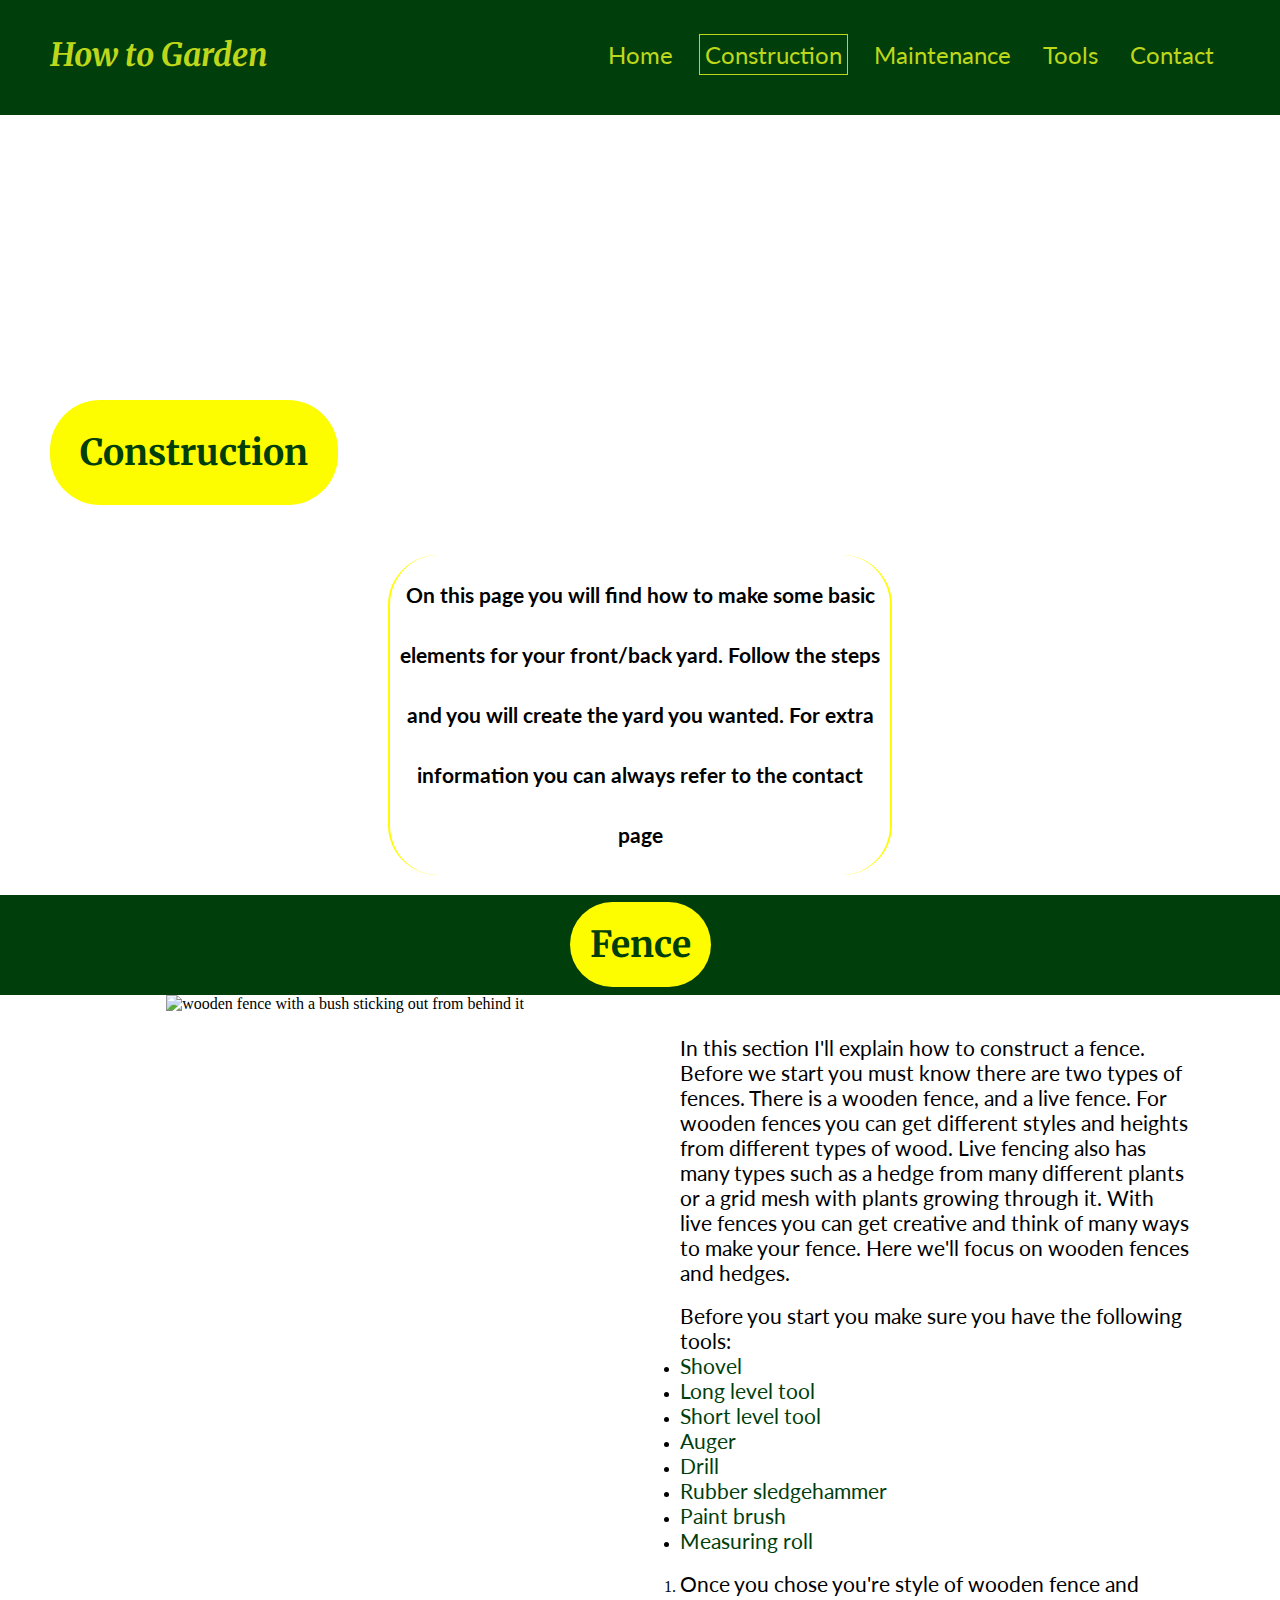
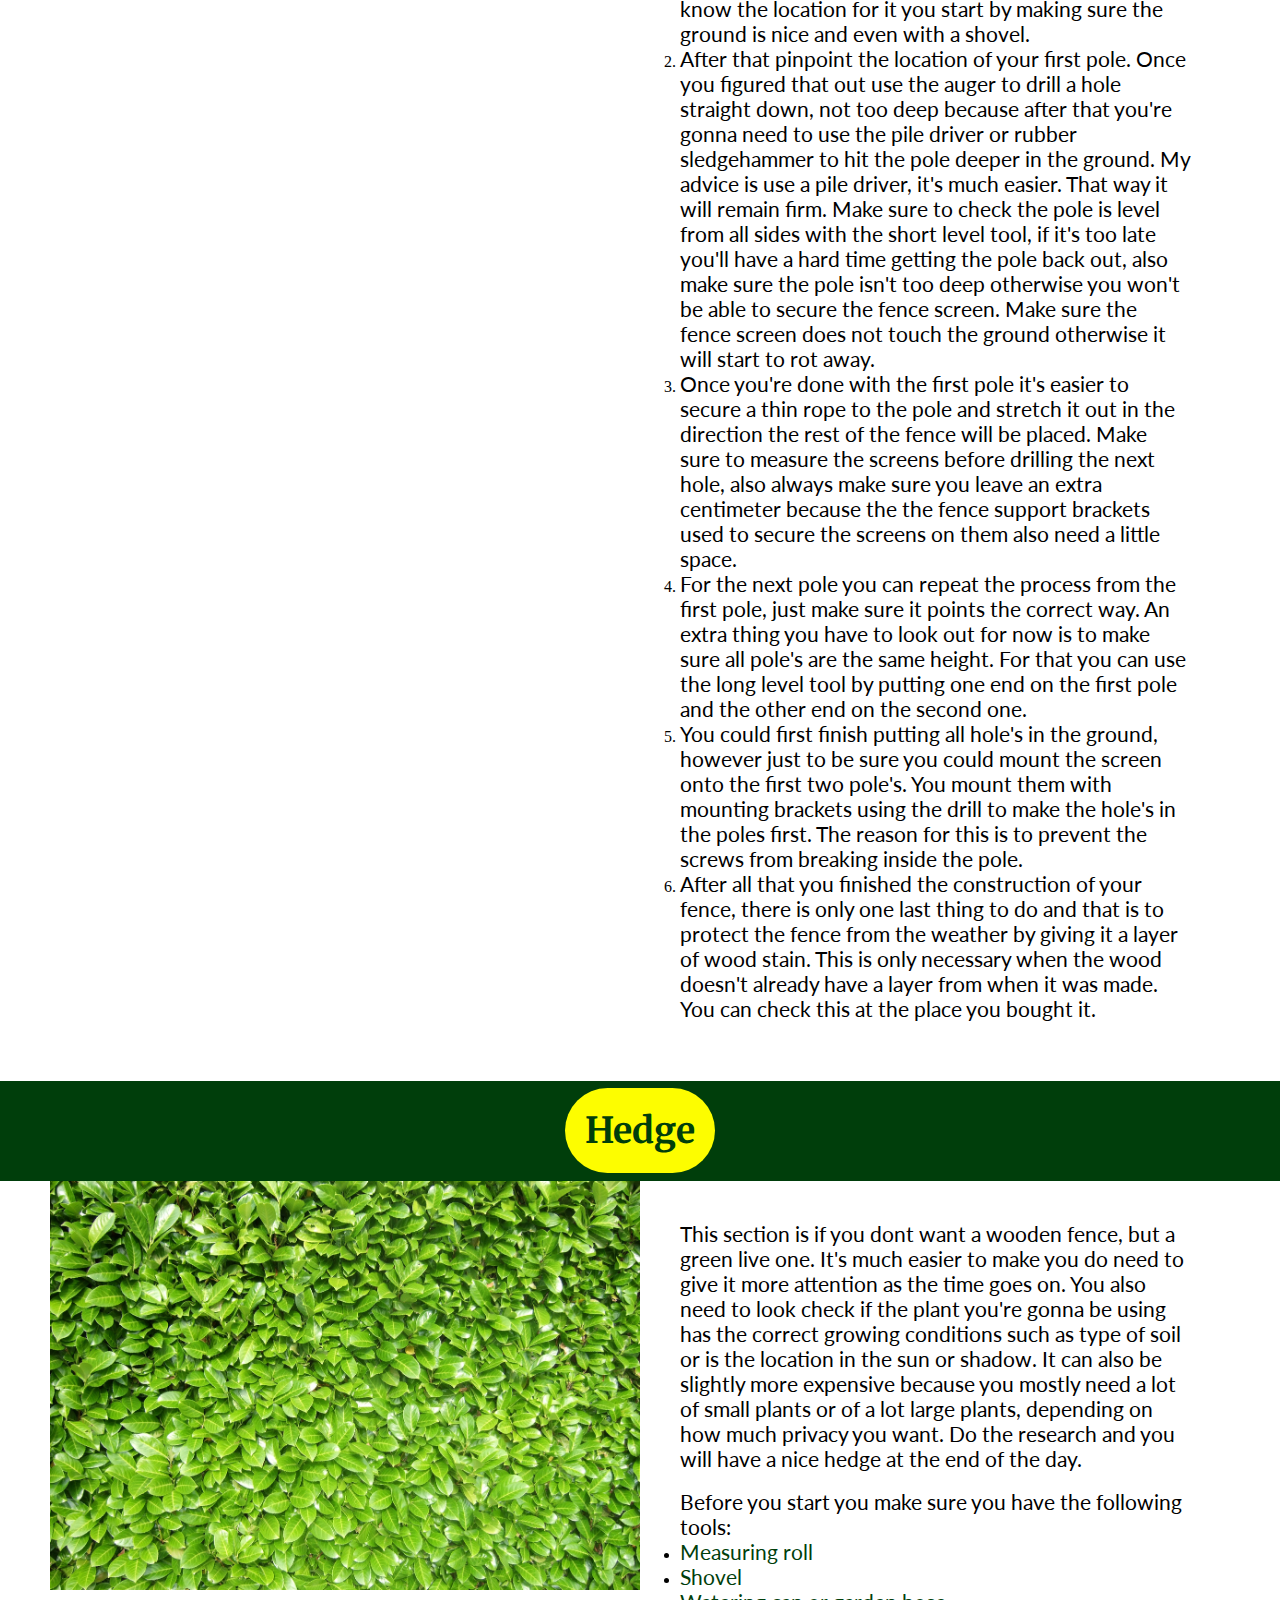
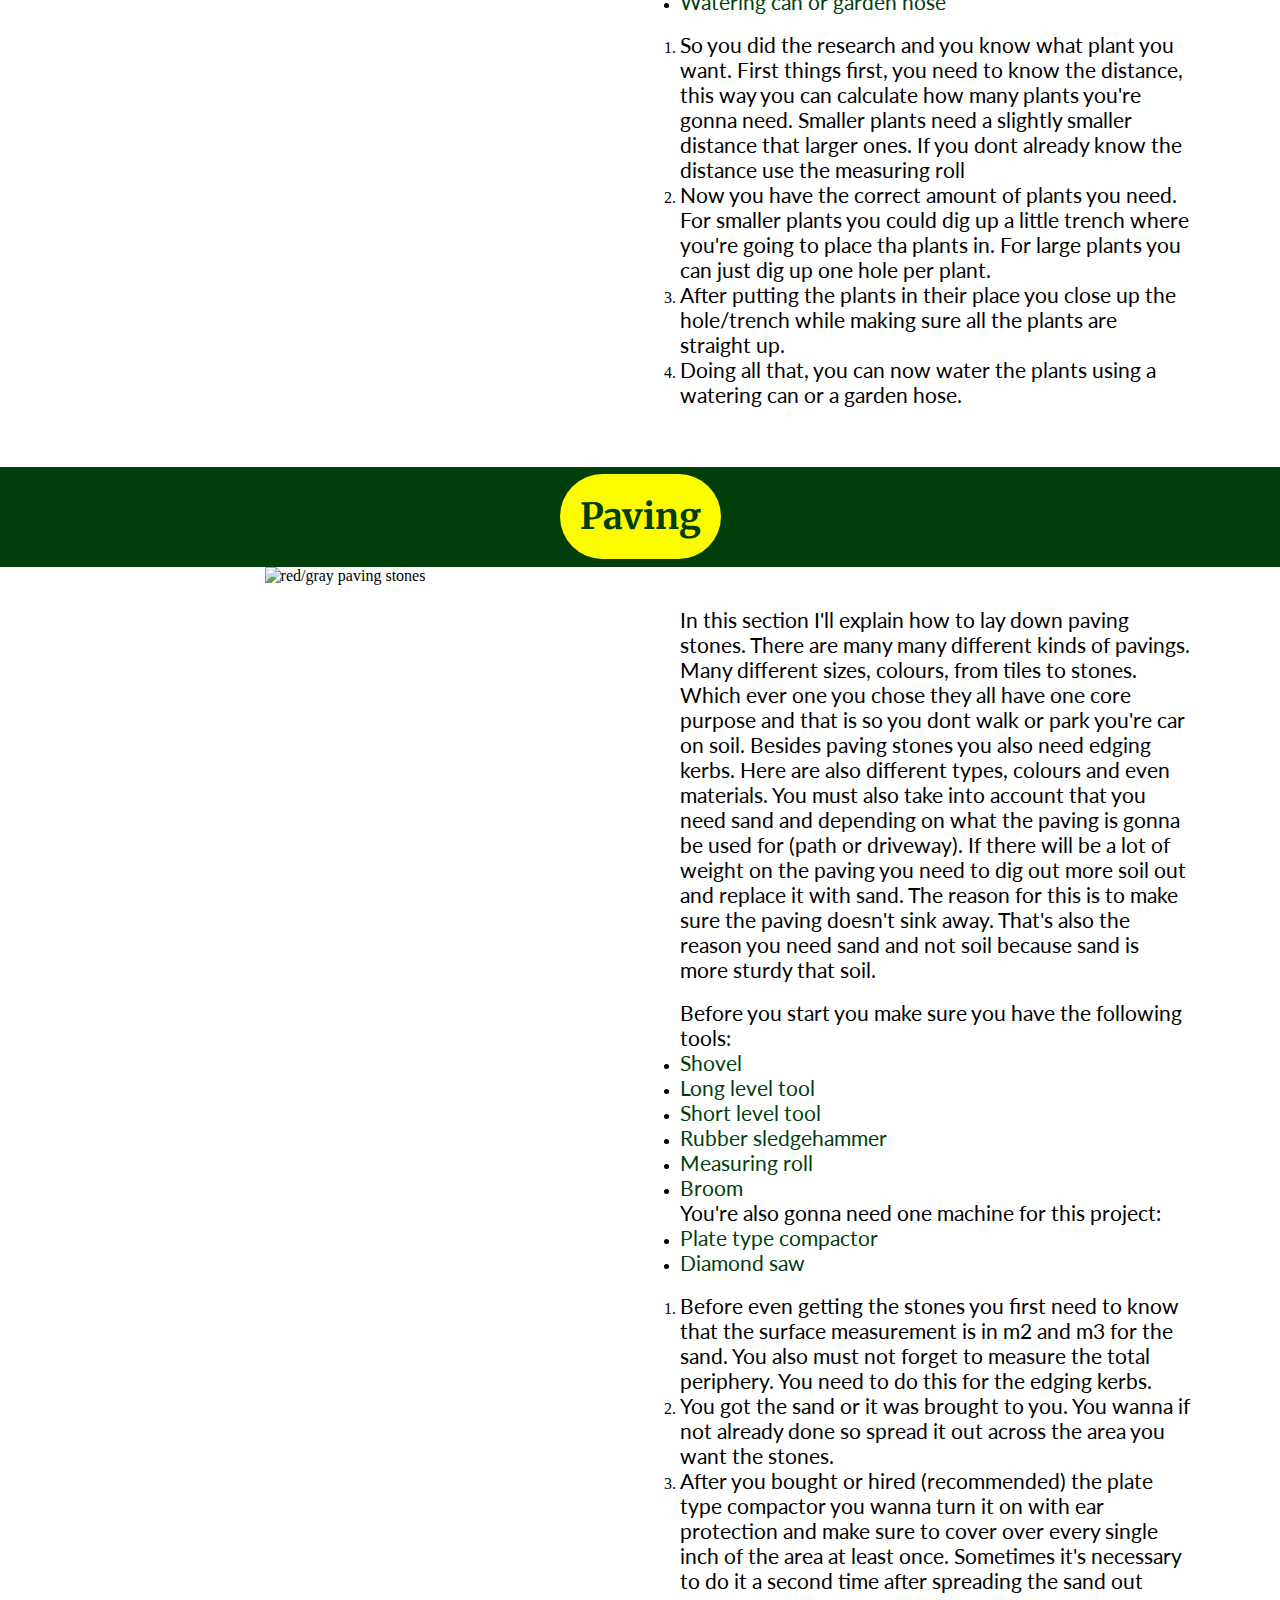
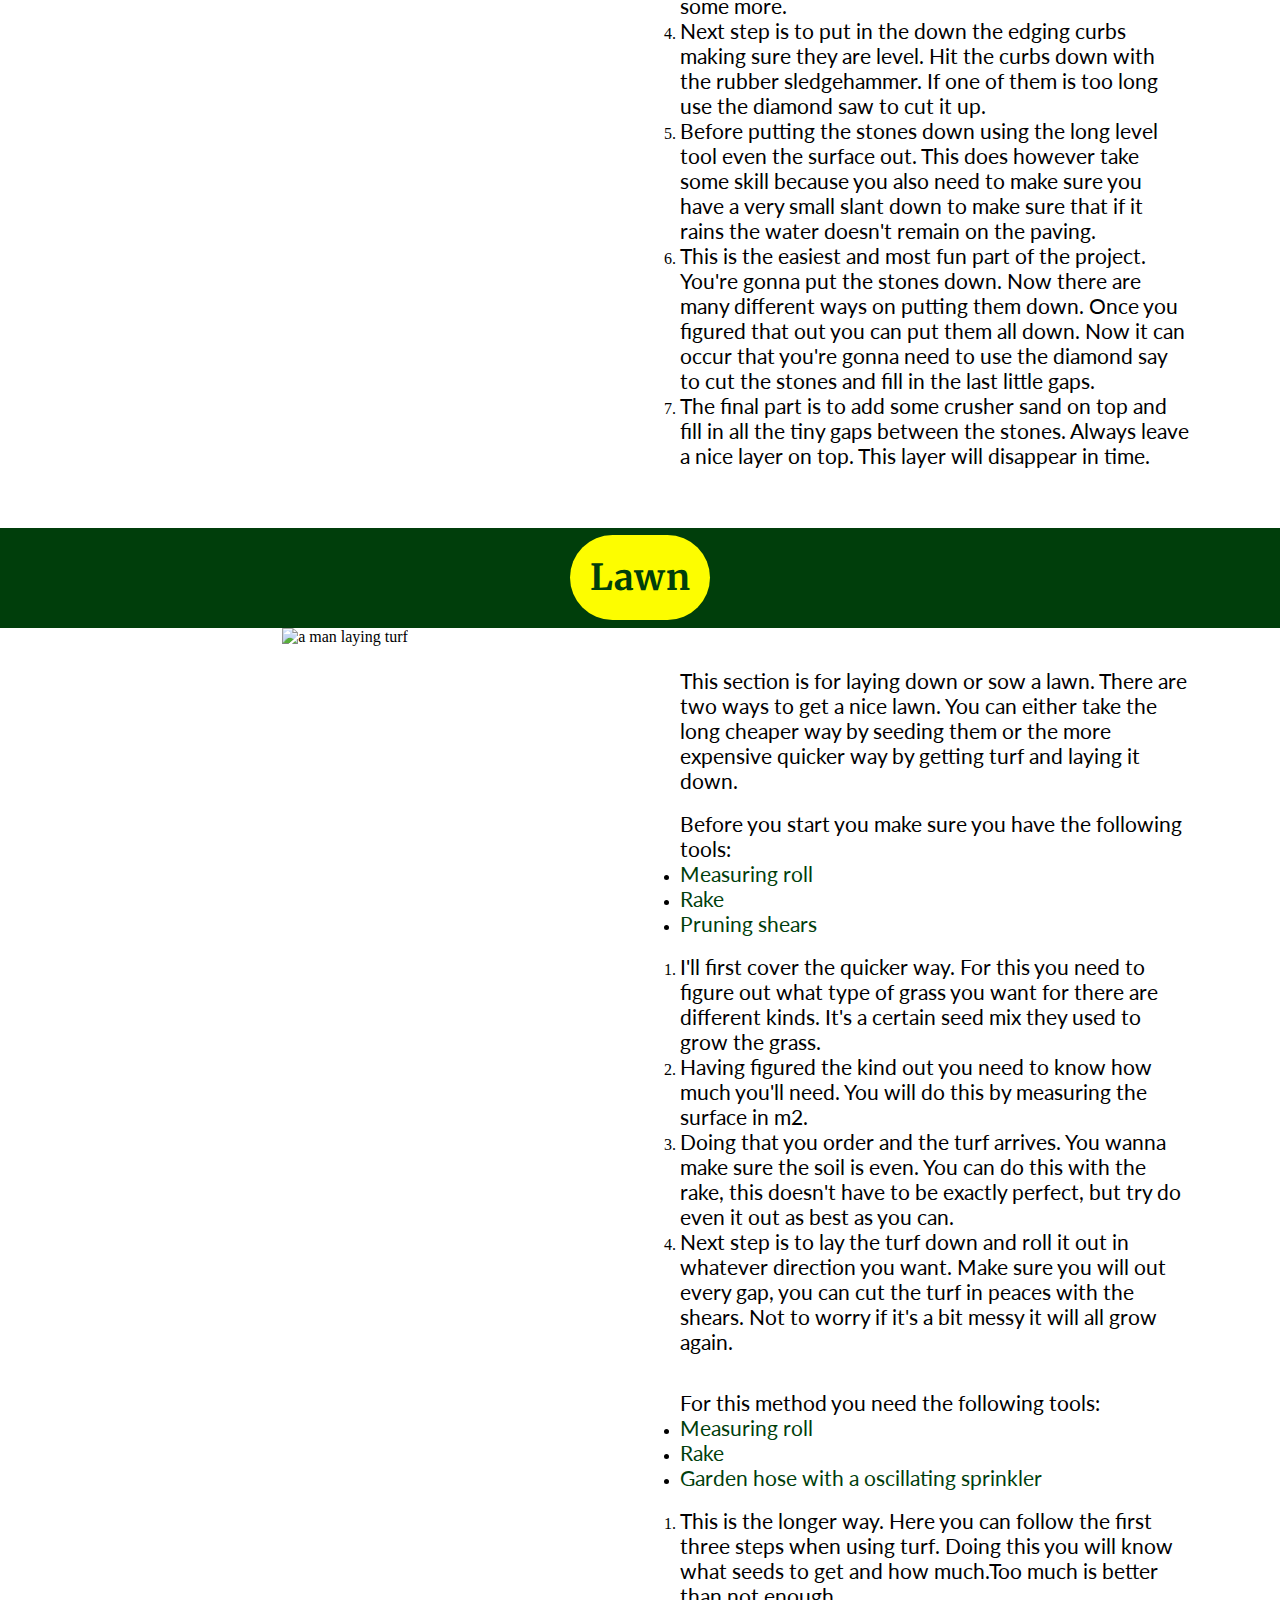
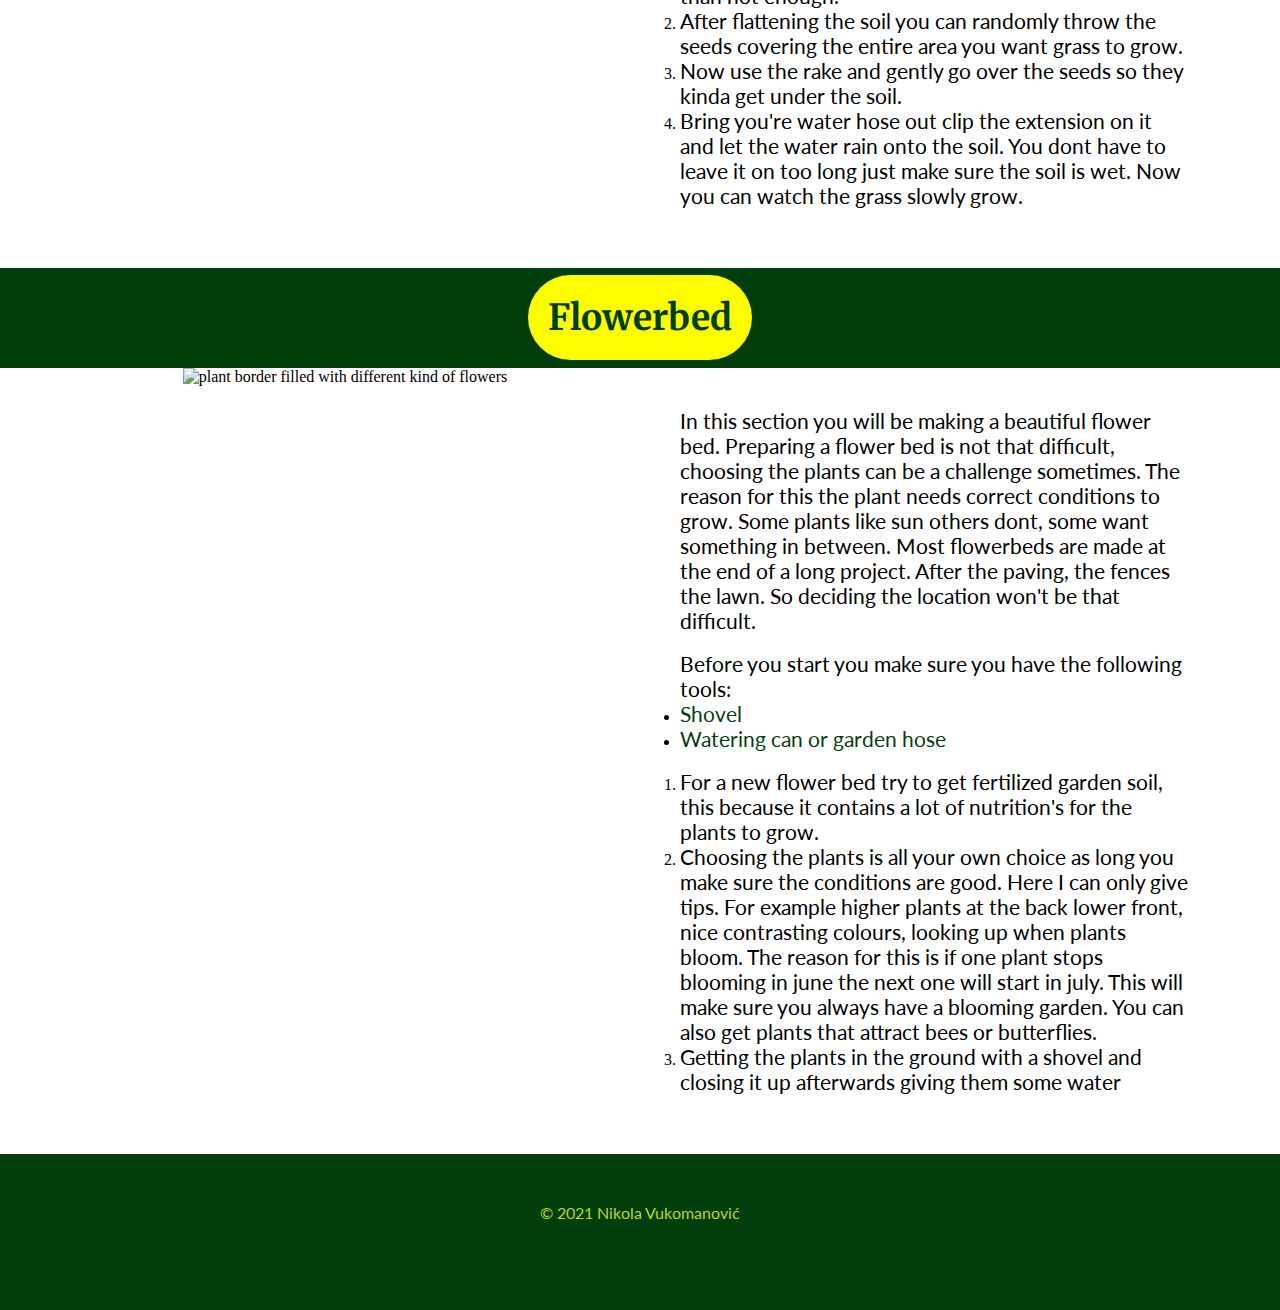
==== commit 26bace08: "Removed target blank on construction.html" ====
--- a/construction.html
+++ b/construction.html
@@ -9,7 +9,7 @@
     <meta name="keywords" content="gardening, landscaper, garden maintenance">
     <meta name=author content="Nikola Vukomanovic">
     <link rel="stylesheet" href="assets/CSS/style.css">
-    <title>How to? Garden</title>
+    <title>How to Garden</title>
     <link rel="icon" type="image/png" href="./assets/images/favicon.png">
 </head>
 
@@ -123,55 +123,55 @@
 
             <ul>
                 <li>
-                    <a href="tools.html#shovel" target="blank">
+                    <a href="tools.html#shovel">
                         <p>Shovel</p>
                     </a>
                 </li>
 
                 <li>
-                    <a href="tools.html#longlvl-tool" target="blank">
+                    <a href="tools.html#longlvl-tool">
                         <p>Long level tool</p>
                     </a>
                 </li>
 
-                <li><a href="tools.html#shortlvl-tool" target="blank">
+                <li><a href="tools.html#shortlvl-tool">
                         <p>Short level tool</p>
                     </a>
                 </li>
 
                 <li>
-                    <a href="tools.html#auger" target="blank">
+                    <a href="tools.html#auger">
                         <p>Auger</p>
                     </a>
                 </li>
 
                 <li>
-                    <a href="tools.html#drill" target="blank">
+                    <a href="tools.html#drill">
                         <p>Drill</p>
                     </a>
                 </li>
 
                 <li>
-                    <a href="tools.html#rubber-hammer" target="blank">
+                    <a href="tools.html#rubber-hammer">
                         <p>Rubber sledgehammer</p>
                     </a>
                 </li>
 
                 <li>
-                    <a href="tools.html#brush" target="blank">
+                    <a href="tools.html#brush">
                         <p>Paint brush</p>
                     </a>
                 </li>
 
                 <li>
-                    <a href="tools.html#measuring-roll" target="blank">
+                    <a href="tools.html#measuring-roll">
                         <p>Measuring roll</p>
                     </a>
                 </li> 
             </ul>
 
             <br>
-            
+
             <ol>
                 <li>
                     <p>Once you chose you're style of wooden fence and know the location for it you start by making
@@ -256,19 +256,19 @@
 
             <ul>
                 <li>
-                    <a href="tools.html#measuring-roll" target="blank">
+                    <a href="tools.html#measuring-roll">
                         <p>Measuring roll</p>
                     </a>
                 </li>
 
                 <li>
-                    <a href="tools.html#shovel" target="blank">
+                    <a href="tools.html#shovel">
                         <p>Shovel</p>
                     </a>
                 </li>
 
                 <li>
-                    <a href="tools.html#garden-hose" target="blank">
+                    <a href="tools.html#garden-hose">
                         <p>Watering can or garden hose</p>
                     </a>
                 </li>
@@ -335,37 +335,37 @@
 
             <ul>
                 <li>
-                    <a href="tools.html#shovel" target="blank">
+                    <a href="tools.html#shovel">
                         <p>Shovel</p>
                     </a>
                 </li>
 
                 <li>
-                    <a href="tools.html#longlvl-tool" target="blank">
+                    <a href="tools.html#longlvl-tool">
                         <p>Long level tool</p>
                     </a>
                 </li>
 
                 <li>
-                    <a href="tools.html#shortlvl-tool" target="blank">
+                    <a href="tools.html#shortlvl-tool">
                         <p>Short level tool</p>
                     </a>
                 </li>
 
                 <li>
-                    <a href="tools.html#rubber-hammer" target="blank">
+                    <a href="tools.html#rubber-hammer">
                         <p>Rubber sledgehammer</p>
                     </a>
                 </li>
 
                 <li>
-                    <a href="tools.html#measuring-roll" target="blank">
+                    <a href="tools.html#measuring-roll">
                         <p>Measuring roll</p>
                     </a>
                 </li>
 
                 <li>
-                    <a href="tools.html#broom" target="blank">
+                    <a href="tools.html#broom">
                         <p>Broom</p>
                     </a>
                 </li>
@@ -375,13 +375,13 @@
 
             <ul>
                 <li>
-                    <a href="tools.html#plate" target="blank">
+                    <a href="tools.html#plate">
                         <p>Plate type compactor</p>
                     </a>
                 </li>
 
                 <li>
-                    <a href="tools.html#diamond-saw" target="blank">
+                    <a href="tools.html#diamond-saw">
                         <p>Diamond saw</p>
                     </a>
                 </li>
@@ -467,19 +467,19 @@
 
             <ul>
                 <li>
-                    <a href="tools.html#measuring-roll" target="blank">
+                    <a href="tools.html#measuring-roll">
                         <p>Measuring roll</p>
                     </a>
                 </li>
 
                 <li>
-                    <a href="tools.html#rake" target="blank">
+                    <a href="tools.html#rake">
                         <p>Rake</p>
                     </a>
                 </li>
 
                 <li>
-                    <a href="tools.html#pruning-shears" target="blank">
+                    <a href="tools.html#pruning-shears">
                         <p>Pruning shears</p>
                     </a>
                 </li>
@@ -521,19 +521,19 @@
             <p>For this method you need the following tools:</p>
             <ul>
                 <li>
-                    <a href="tools.html#measuring-roll" target="blank">
+                    <a href="tools.html#measuring-roll">
                         <p>Measuring roll</p>
                     </a>
                 </li>
 
                 <li>
-                    <a href="tools.html#rake" target="blank">
+                    <a href="tools.html#rake">
                         <p>Rake</p>
                     </a>
                 </li>
 
                 <li>
-                    <a href="tools.html#sprinkler" target="blank">
+                    <a href="tools.html#sprinkler">
                         <p>Garden hose with a oscillating sprinkler</p>
                     </a>
                 </li>
@@ -597,13 +597,13 @@
 
             <ul>
                 <li>
-                    <a href="tools.html#shovel" target="blank">
+                    <a href="tools.html#shovel">
                         <p>Shovel</p>
                     </a>
                 </li>
 
                 <li>
-                    <a href="tools.html#garden-hose" target="blank">
+                    <a href="tools.html#garden-hose">
                         <p>Watering can or garden hose</p>
                     </a>
                 </li>
--- a/assets/CSS/style.css
+++ b/assets/CSS/style.css
@@ -266,7 +266,7 @@
 #con-intro p{
     font-family: Lato, sans-serif;
     font-weight: bold;
-    font-size: 100%;
+    font-size: 130%;
 }
 
 .con-outer{
@@ -314,12 +314,16 @@
     vertical-align: top;
     text-align: left;
     box-sizing: border-box;
-    padding: 10px 30px;
+    padding: 40px;
 }
 
 .con-txt p{
     font-family: Lato, sans-serif;
-    font-size: 120%;
+    font-size: 130%;
+}
+
+.con-txt a{
+    color: #003E0B;
 }
 
 /*construction-maintenance*/
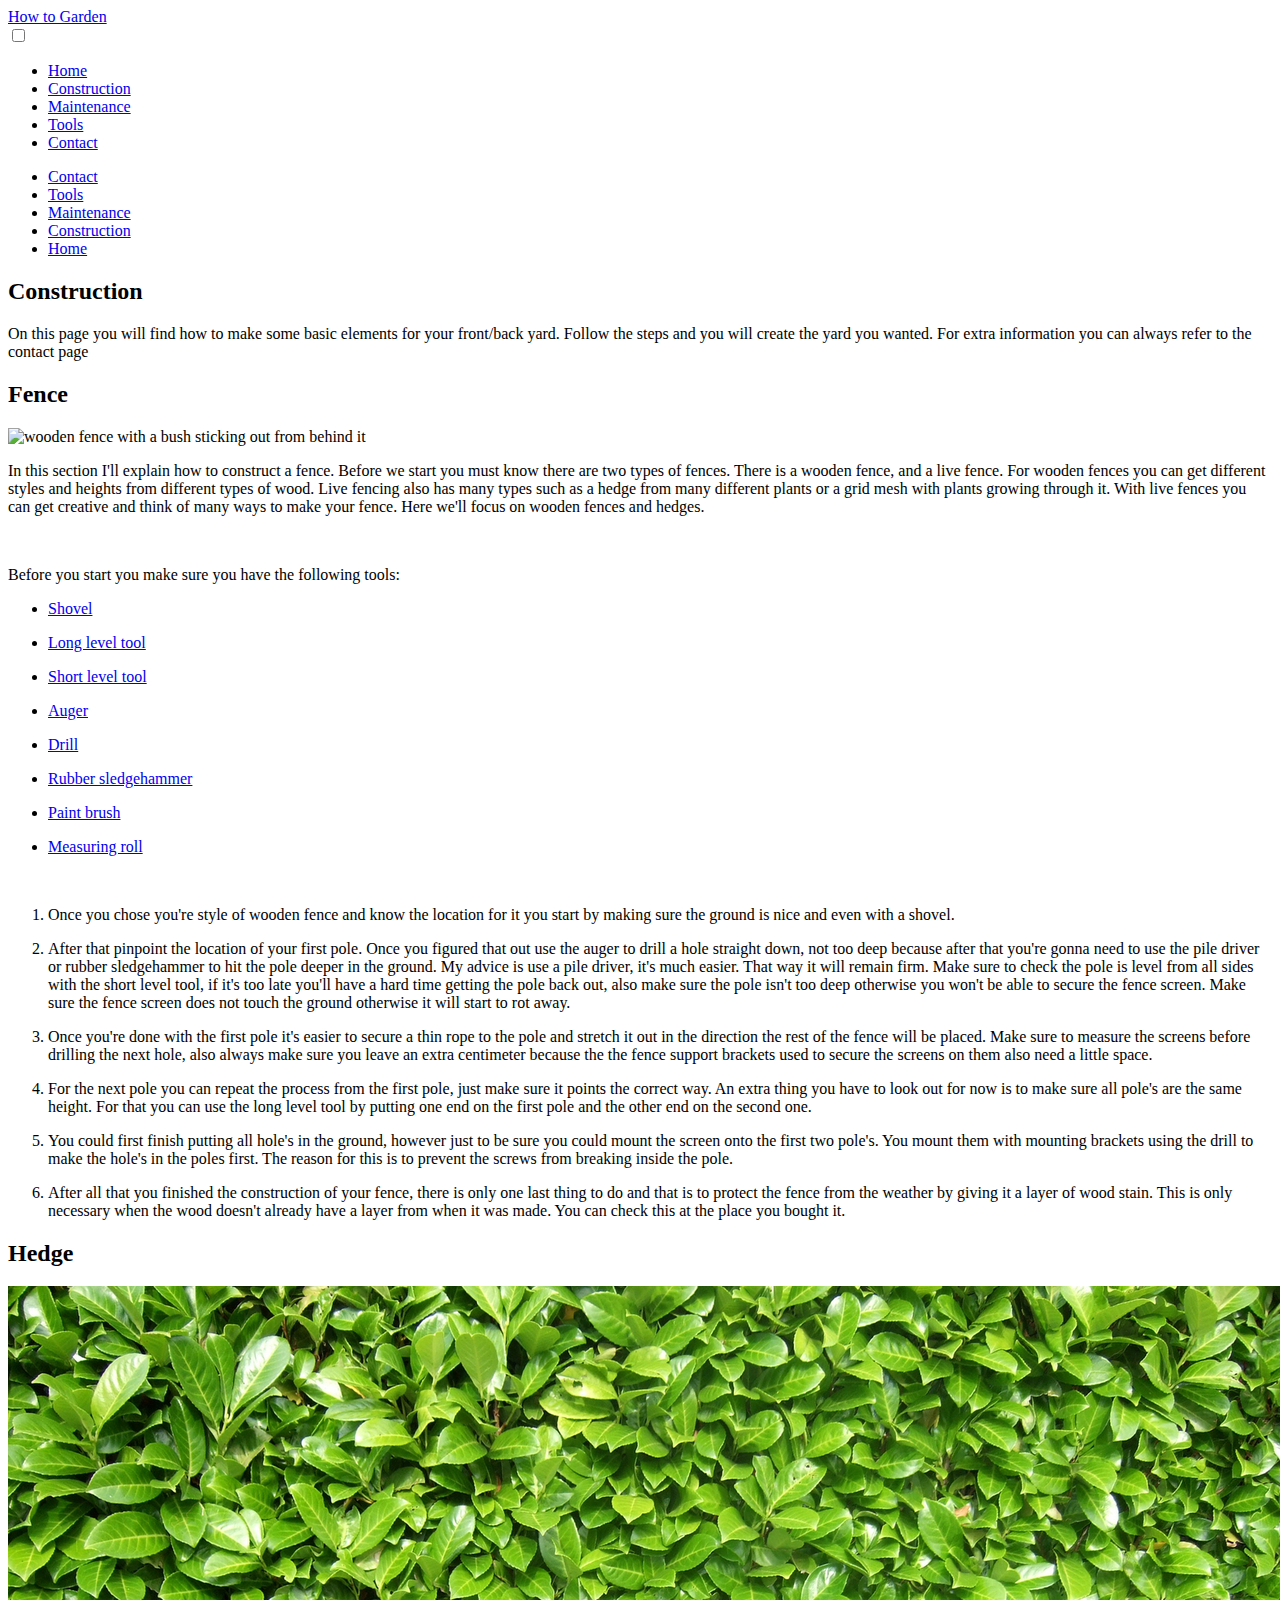
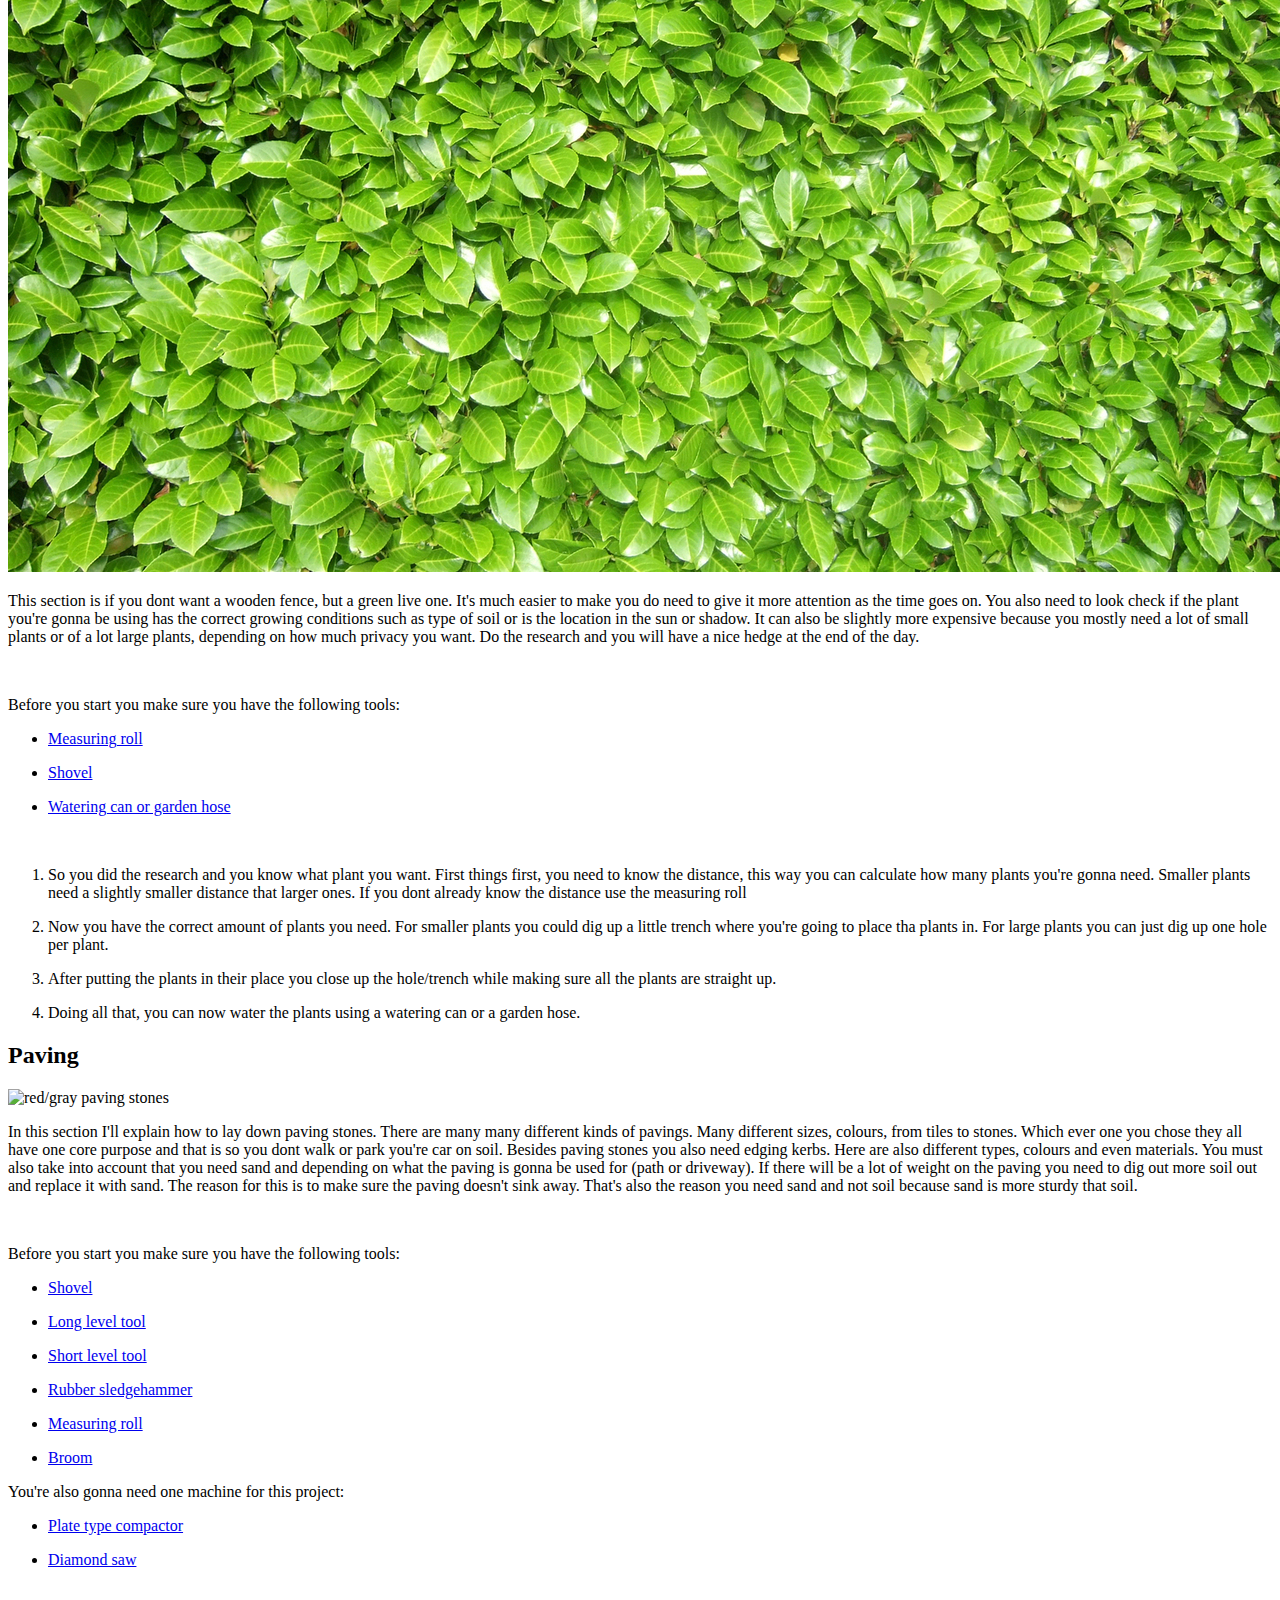
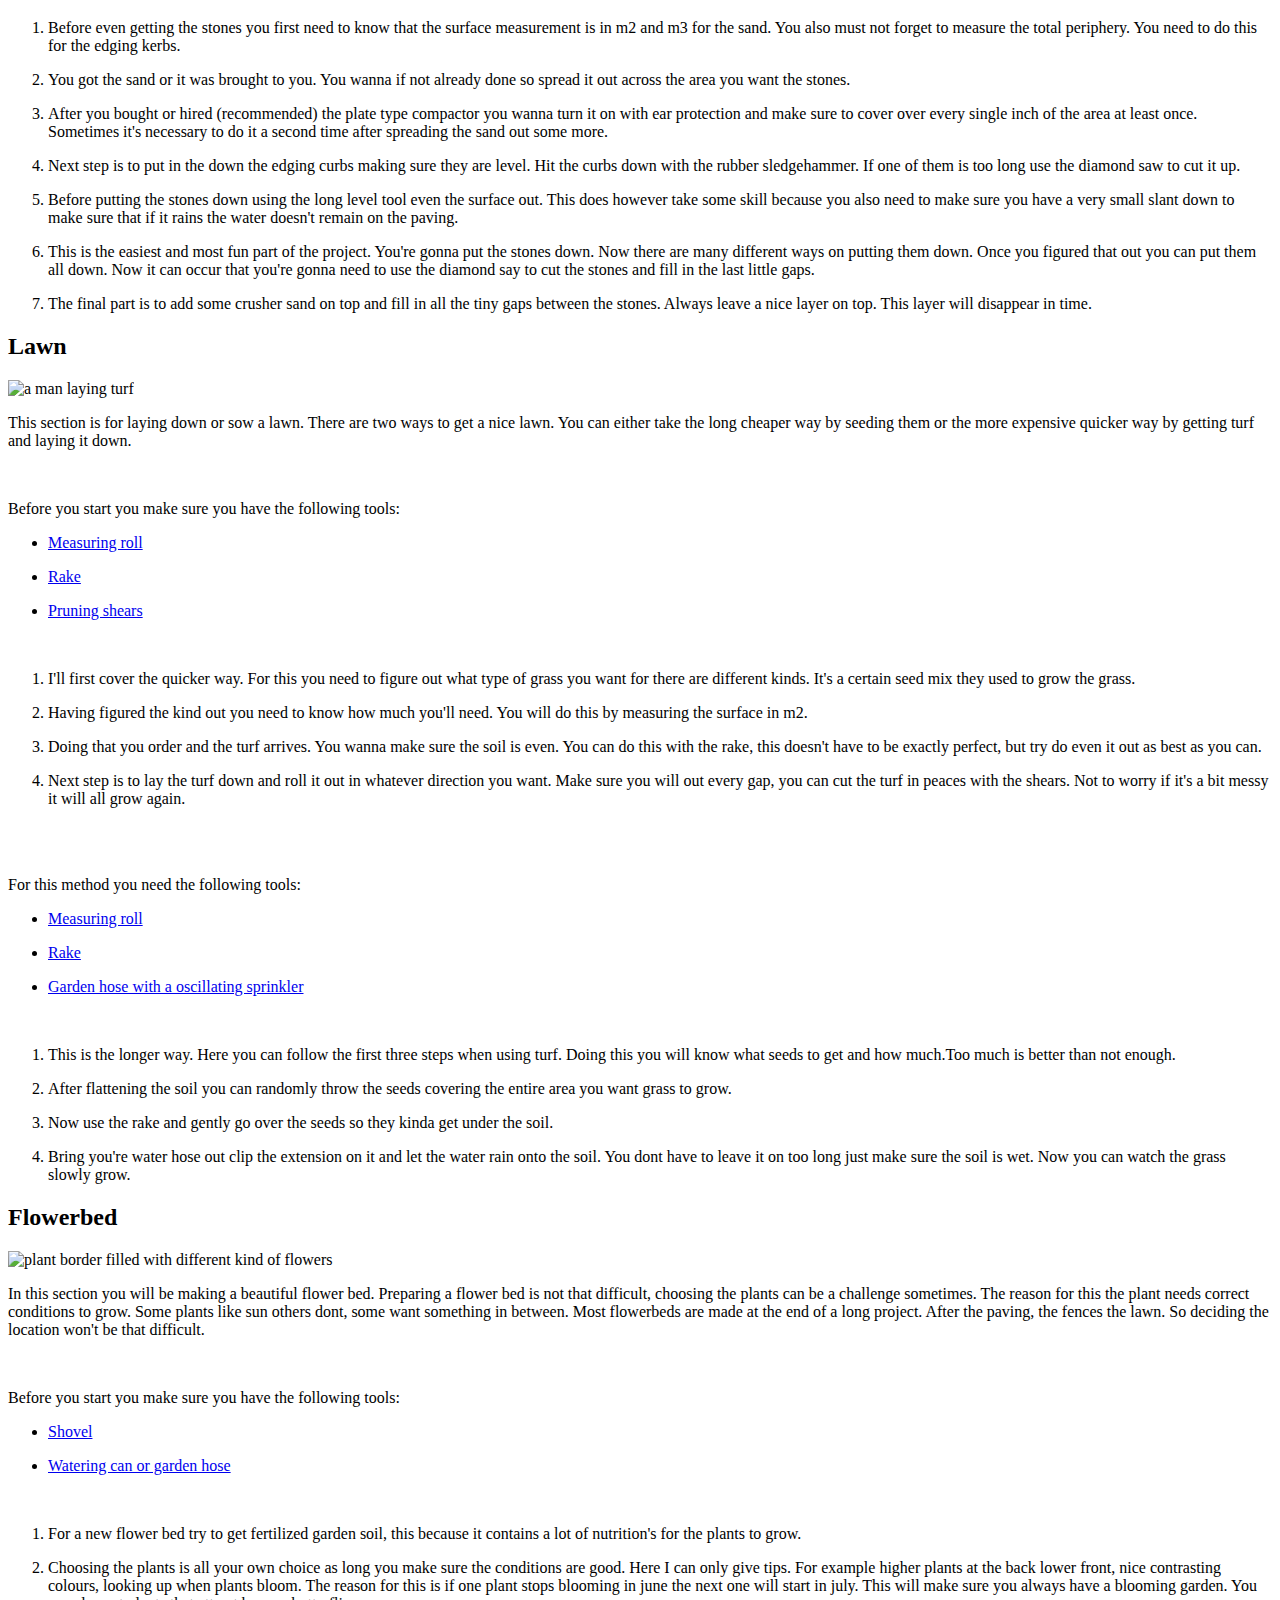
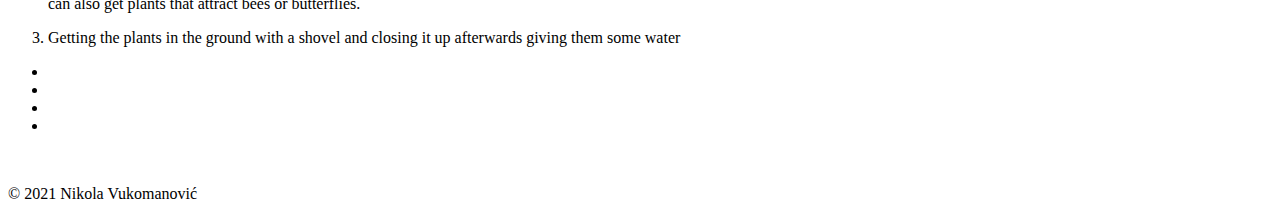
==== commit 00a2b3f0: "Fix validator error" ====
--- a/construction.html
+++ b/construction.html
@@ -8,7 +8,7 @@
     <meta name="description" content="How to build and maintain a garden">
     <meta name="keywords" content="gardening, landscaper, garden maintenance">
     <meta name=author content="Nikola Vukomanovic">
-    <link rel="stylesheet" href="assets/CSS/style.css">
+    <link rel="stylesheet" href="assets/css/style.css">
     <title>How to Garden</title>
     <link rel="icon" type="image/png" href="./assets/images/favicon.png">
 </head>
@@ -566,6 +566,7 @@
                         grass slowly grow.
                     </p>
                 </li>
+            </ol>
         </div>
     </div>
 
